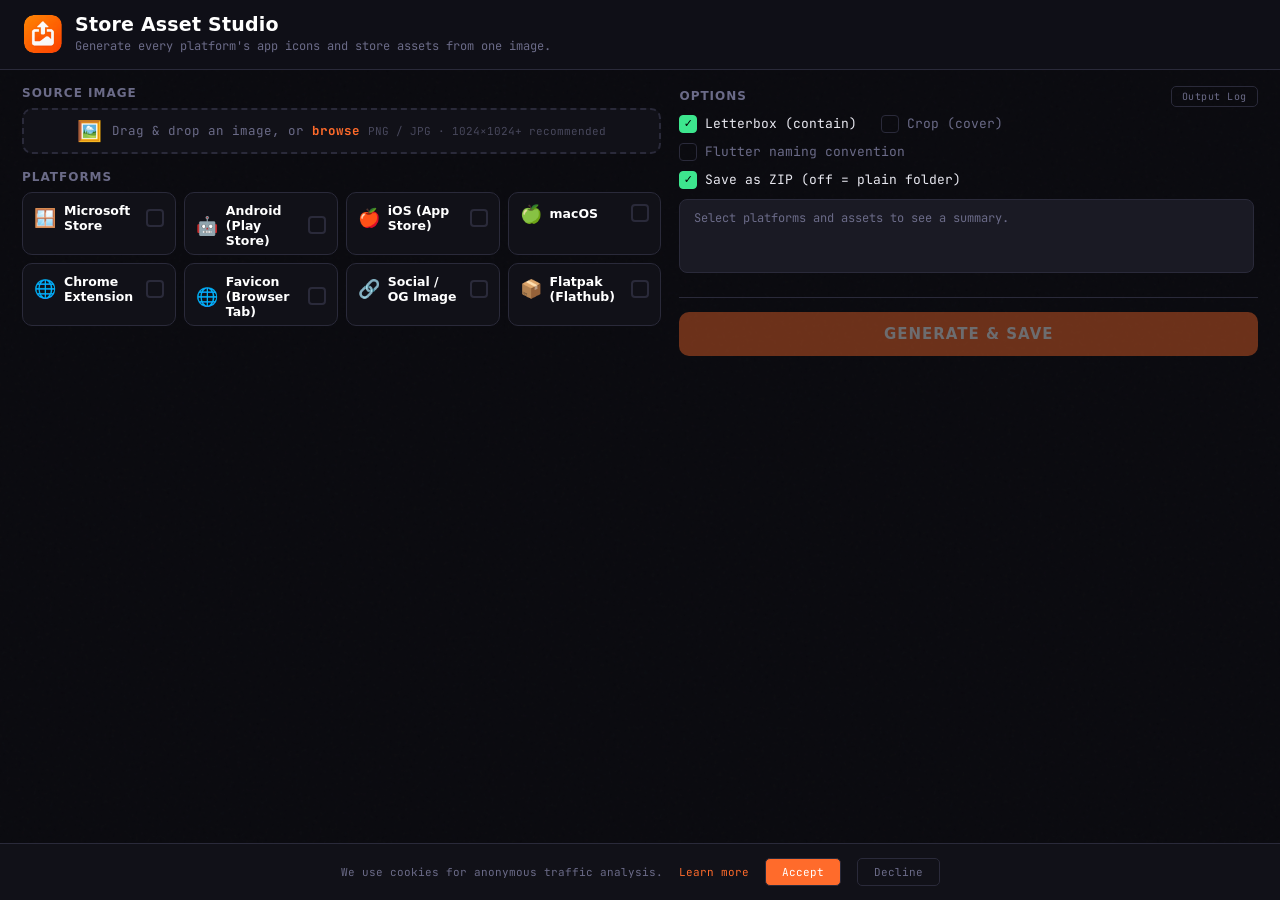
==== website/index.html @ 99dcda88 "Reposition Android move-hint; add wheel zoom Move the draggable "move" affordance out of each canvas" ====
<!DOCTYPE html><html lang="en"><head><meta charset="UTF-8"><meta name="viewport" content="width=device-width,initial-scale=1"><title>Store Asset Studio - App Icons & Store Assets from One Image</title><meta name="description" content="Free browser tool to generate every platform's app icons and store assets from a single image: Microsoft Store, Windows .ico, macOS, Android, iOS, Chrome Extension, Favicon, Social/OG and Flatpak. No install, no signup."><meta name="keywords" content="app icon generator, store assets, windows store assets, windows ico, macos icons, android icons, ios app icons, chrome extension icons, favicon generator, flutter icons"><meta name="author" content="EERIE"><link rel="icon" type="image/png" href="favicon.png"><link rel="apple-touch-icon" href="favicon.png"><meta property="og:type" content="website"><meta property="og:title" content="Store Asset Studio - App Icons & Store Assets from One Image"><meta property="og:description" content="Upload one image, download every app icon and store asset. Free, runs entirely in your browser."><meta property="og:site_name" content="Store Asset Studio"><meta name="twitter:card" content="summary_large_image"><meta name="twitter:title" content="Store Asset Studio - App Icons & Store Assets from One Image"><meta name="twitter:description" content="Upload one image, download every app icon and store asset. Free, runs entirely in your browser."><script>function gtag(){dataLayer.push(arguments)}function initGtag(){gtag("consent","update",{analytics_storage:"granted"});var a=document.createElement("script");a.async=!0,a.src="https://www.googletagmanager.com/gtag/js?id=G-FZ24TLKL16",document.head.appendChild(a),gtag("js",new Date),gtag("config","G-FZ24TLKL16")}window.dataLayer=window.dataLayer||[],gtag("consent","default",{analytics_storage:"denied"})</script><script src="https://cdnjs.cloudflare.com/ajax/libs/jszip/3.10.1/jszip.min.js"></script><link href="https://fonts.googleapis.com/css2?family=JetBrains+Mono:wght@400;600;700&family=Syne:wght@400;600;700;800&display=swap" rel="stylesheet"><style>:root{--bg:#0a0a0f;--surface:#111118;--surface2:#1a1a24;--border:#2a2a3a;--accent:#ff6b2b;--accent2:#ff9a5c;--text:#e8e8f0;--muted:#6b6b88;--success:#3de68e;--mono:'JetBrains Mono',monospace;--sans:system-ui,-apple-system,'Segoe UI',Roboto,Arial,sans-serif}*{box-sizing:border-box;margin:0;padding:0}body{background:var(--bg);color:var(--text);font-family:var(--sans);height:100vh;display:flex;flex-direction:column;overflow:hidden}body::before{content:'';position:fixed;inset:0;background-image:url("data:image/svg+xml,%3Csvg viewBox='0 0 256 256' xmlns='http://www.w3.org/2000/svg'%3E%3Cfilter id='noise'%3E%3CfeTurbulence type='fractalNoise' baseFrequency='0.9' numOctaves='4' stitchTiles='stitch'/%3E%3C/filter%3E%3Crect width='100%25' height='100%25' filter='url(%23noise)' opacity='0.04'/%3E%3C/svg%3E");pointer-events:none;z-index:0;opacity:.5}header{flex:0 0 auto;position:relative;z-index:10;padding:14px 24px;border-bottom:1px solid var(--border);background:rgba(17,17,24,.92);backdrop-filter:blur(8px)}.header-inner{display:flex;align-items:center;gap:13px}.app-logo{width:38px;height:38px;border-radius:9px;flex-shrink:0}h1{font-size:19px;font-weight:800;line-height:1.15;color:#fff;letter-spacing:.2px}.subtitle{color:var(--muted);font-size:12px;font-family:var(--mono);line-height:1.4;margin-top:2px}main{flex:1 1 auto;min-height:0;width:100%;padding:16px 22px;position:relative;z-index:1;display:grid;grid-template-columns:1.05fr 0.95fr;grid-template-rows:1fr;align-items:stretch;gap:18px;overflow:hidden}.pane{display:flex;flex-direction:column;gap:16px;min-height:0;overflow:hidden}.block{display:flex;flex-direction:column;min-height:0}.block-grow{flex:1 1 0;min-height:0}.pane-right>.options-block{flex:0 1 auto;min-height:0}.options-body{flex:0 1 auto;min-height:0;overflow-y:auto;padding-right:4px;padding-bottom:12px;border-bottom:1px solid var(--border)}.pane-right>.options-block>#generateBtn{margin-top:14px}#generateBtn{flex:0 0 auto}.block-title-row{display:flex;align-items:center;justify-content:space-between;gap:12px}.log-btn{font-family:var(--mono);font-size:10px;letter-spacing:.5px;text-transform:none;color:var(--muted);background:0 0;border:1px solid var(--border);padding:3px 10px;border-radius:5px;cursor:pointer;transition:all .15s}.log-btn:hover{color:var(--text);border-color:var(--muted)}.block-title{font-family:var(--sans);font-size:12px;font-weight:700;text-transform:uppercase;letter-spacing:1px;color:var(--muted);margin-bottom:8px}.app-footer{flex:0 0 auto;display:flex;align-items:center;justify-content:center;flex-wrap:wrap;gap:8px 12px;white-space:nowrap;padding:9px 16px;border-top:1px solid var(--border);background:var(--surface);font-family:var(--sans);font-size:13px;font-weight:500;letter-spacing:.2px;color:var(--muted);position:relative;z-index:1}.step{margin-bottom:16px}.step-label{display:flex;align-items:center;gap:9px;margin-bottom:10px}.step-num{width:22px;height:22px;background:var(--accent);color:#fff;font-weight:700;font-size:11px;border-radius:4px;display:flex;align-items:center;justify-content:center;font-family:var(--mono);flex-shrink:0}.step-title{font-size:13px;font-weight:700;color:#fff;letter-spacing:1px;text-transform:uppercase}#dropzone{border:2px dashed var(--border);border-radius:10px;padding:11px 16px;display:flex;align-items:center;justify-content:center;gap:10px;cursor:pointer;transition:all .2s;background:var(--surface);position:relative;overflow:hidden}#dropzone.drag-over,#dropzone:hover{border-color:var(--accent);background:rgba(255,107,43,.04)}#dropzone.has-image{border-style:solid;border-color:var(--accent);padding:8px 12px;align-self:flex-start}.dropzone-icon{font-size:20px;line-height:1;flex-shrink:0}.dropzone-text{color:var(--muted);font-size:12.5px;font-family:var(--mono);line-height:1.3;display:flex;align-items:baseline;gap:8px;flex-wrap:wrap;justify-content:center}.dropzone-text strong{color:var(--accent);cursor:pointer}.dz-hint{color:var(--muted);opacity:.6;font-size:11px}#fileInput{display:none}#imagePreview{display:none;gap:14px;align-items:center}#imagePreview img{width:52px;height:52px;object-fit:contain;border-radius:8px;background:repeating-conic-gradient(#1a1a24 0 25%,#111118 0 50%) 0 0/12px 12px;flex-shrink:0}.preview-info{text-align:left}.preview-name{color:#fff;font-weight:700;font-size:15px;margin-bottom:4px}.preview-dims{color:var(--muted);font-family:var(--mono);font-size:12px;margin-bottom:10px}.btn-change{font-family:var(--mono);font-size:11px;color:var(--accent);background:0 0;border:1px solid var(--accent);padding:4px 10px;border-radius:4px;cursor:pointer;transition:all .2s}.btn-change:hover{background:rgba(255,107,43,.1)}.platforms-grid{display:grid;grid-template-columns:repeat(auto-fill,minmax(150px,1fr));gap:8px;flex:0 0 auto}.platform-count{display:none}.platform-card{background:var(--surface);border:1.5px solid var(--border);border-radius:10px;overflow:hidden;cursor:pointer;transition:all .2s;user-select:none}.platform-card:hover{border-color:var(--muted);transform:translateY(-1px)}.platform-card.selected{border-color:var(--accent);background:rgba(255,107,43,.04)}.platform-header{padding:10px 11px 6px;display:flex;align-items:center;gap:8px}.platform-icon{font-size:18px;flex-shrink:0}.platform-name{font-weight:700;font-size:12.5px;color:#fff;flex:1;line-height:1.2}.platform-check{width:18px;height:18px;border:2px solid var(--border);border-radius:4px;flex-shrink:0;display:flex;align-items:center;justify-content:center;transition:all .2s;font-size:11px}.platform-card.selected .platform-check{background:var(--accent);border-color:var(--accent);color:#fff}.platform-count{display:none}.asset-panel{display:none;margin-top:12px;background:var(--surface);border:1px solid var(--border);border-radius:10px;overflow:hidden}.asset-panel.visible{display:flex;flex-direction:column;flex:1 1 0;min-height:0;overflow-y:auto}.asset-panel-header{display:flex;align-items:center;justify-content:space-between;padding:9px 14px;border-bottom:1px solid var(--border);background:var(--surface2)}.asset-panel-title{font-size:13px;font-weight:700;color:#fff;display:flex;align-items:center;gap:8px}.asset-panel-actions{display:flex;gap:8px}.btn-sm{font-family:var(--mono);font-size:10px;color:var(--muted);background:0 0;border:1px solid var(--border);padding:3px 8px;border-radius:4px;cursor:pointer;transition:all .15s}.btn-sm:hover{color:var(--text);border-color:var(--muted)}.asset-section{border-bottom:1px solid var(--border)}.asset-section:last-child{border-bottom:none}.asset-section-title{padding:7px 14px;font-family:var(--mono);font-size:10px;color:var(--accent);letter-spacing:2px;text-transform:uppercase;background:rgba(255,107,43,.04)}.asset-list{padding:8px 14px;display:grid;grid-template-columns:repeat(auto-fill,minmax(205px,1fr));gap:3px}.asset-item{display:flex;align-items:center;gap:8px;padding:6px 8px;border-radius:6px;cursor:pointer;transition:background .15s}.asset-item:hover{background:rgba(255,255,255,.03)}.asset-cb{width:14px;height:14px;border:1.5px solid var(--border);border-radius:3px;flex-shrink:0;display:flex;align-items:center;justify-content:center;transition:all .15s;font-size:9px}.asset-item.checked .asset-cb{background:var(--accent);border-color:var(--accent);color:#fff}.asset-name{font-family:var(--mono);font-size:11px;color:var(--text);flex:1}.asset-size{font-family:var(--mono);font-size:10px;color:var(--muted)}.options-row{display:flex;gap:14px 24px;flex-wrap:wrap;align-items:center}.toggle-option{display:flex;align-items:center;gap:8px;cursor:pointer}.toggle-box{width:18px;height:18px;border:1.5px solid var(--border);border-radius:4px;display:flex;align-items:center;justify-content:center;font-size:11px;transition:all .15s}.toggle-option.on .toggle-box{background:var(--success);border-color:var(--success);color:#000}.toggle-label{font-size:13px;font-family:var(--mono);color:var(--muted)}.toggle-option.on .toggle-label{color:var(--text)}.option-help{margin-top:3px;font-family:var(--mono);font-size:11px;line-height:1.35;color:var(--muted)}#androidPreview{display:none;margin:4px 0 10px;padding:12px;background:var(--surface);border:1px solid var(--border);border-radius:10px}#androidPreview.visible{display:block}.ap-title{font-family:var(--mono);font-size:10px;letter-spacing:2px;text-transform:uppercase;color:var(--accent);margin-bottom:6px}.ap-stage{display:flex;align-items:flex-start;justify-content:center;gap:20px;padding:10px 8px;border-radius:8px;background:linear-gradient(135deg,#2b3a67 0,#44307a 50%,#7a2f5f 100%)}.ap-shape{display:flex;flex-direction:column;align-items:center;gap:8px}.ap-shape canvas{width:80px;height:80px;display:block;filter:drop-shadow(0 4px 10px rgba(0,0,0,.45))}.ap-move-hint{align-self:flex-start;margin-top:30px;flex-shrink:0;display:flex;align-items:center;color:rgba(255,255,255,.75)}.ap-shape-label{font-family:var(--mono);font-size:10px;color:rgba(255,255,255,.85);letter-spacing:.5px}.ap-empty{text-align:center;font-family:var(--mono);font-size:11px;color:var(--muted);padding:26px 8px}.ap-slider-row{display:flex;align-items:center;gap:12px;margin-top:10px}.ap-slider-label{font-family:var(--mono);font-size:11px;color:var(--muted);flex-shrink:0;width:48px}.ap-slider-val{font-family:var(--mono);font-size:12px;font-weight:700;color:var(--accent);flex-shrink:0;width:38px;text-align:right}.ap-slider-row input[type=range]{flex:1 1 auto;-webkit-appearance:none;appearance:none;height:4px;border-radius:2px;background:var(--border);outline:0;cursor:pointer}.ap-slider-row input[type=range]::-webkit-slider-thumb{-webkit-appearance:none;appearance:none;width:16px;height:16px;border-radius:50%;background:var(--accent);border:2px solid var(--surface);cursor:pointer}.ap-slider-row input[type=range]::-moz-range-thumb{width:16px;height:16px;border-radius:50%;background:var(--accent);border:2px solid var(--surface);cursor:pointer}.ap-shape canvas{cursor:grab;touch-action:none}.ap-shape canvas.ap-grabbing{cursor:grabbing}.ap-extra-row{display:flex;align-items:center;gap:18px;margin-top:12px}.ap-hint{margin-top:8px;font-family:var(--mono);font-size:10px;line-height:1.4;color:var(--muted)}#generateBtn{width:100%;padding:13px;background:var(--accent);color:#fff;font-family:var(--sans);font-weight:800;font-size:15px;letter-spacing:1px;text-transform:uppercase;border:none;border-radius:10px;cursor:pointer;transition:all .2s;position:relative;overflow:hidden;margin-top:4px}#generateBtn:hover:not(:disabled){background:var(--accent2);transform:translateY(-1px);box-shadow:0 8px 32px rgba(255,107,43,.3)}#generateBtn:disabled{opacity:.4;cursor:not-allowed;transform:none}#generateBtn .btn-spinner{display:none;width:18px;height:18px;border:2px solid rgba(255,255,255,.3);border-top-color:#fff;border-radius:50%;animation:spin .7s linear infinite;position:absolute;right:20px;top:50%;transform:translateY(-50%)}#generateBtn.loading .btn-spinner{display:block}@keyframes spin{to{transform:translateY(-50%) rotate(360deg)}}#logOutput{padding:14px 16px;font-family:var(--mono);font-size:11px;line-height:1.8;color:var(--muted);max-height:60vh;overflow-y:auto;background:var(--surface);border:1px solid var(--border);border-radius:8px}#logOutput .log-ok{color:var(--success)}#logOutput .log-skip{color:var(--muted)}#logOutput .log-err{color:#f55}#logOutput .log-info{color:var(--accent2)}.divider{height:1px;background:var(--border);margin:14px 0}.summary-bar{flex:0 0 auto;height:74px;background:var(--surface2);border:1px solid var(--border);border-radius:8px;padding:9px 14px;font-family:var(--mono);font-size:12px;line-height:1.5;color:var(--muted);margin-bottom:12px;display:-webkit-box;-webkit-box-orient:vertical;-webkit-line-clamp:3;overflow:hidden}.summary-bar .count{color:var(--accent);font-weight:700}::-webkit-scrollbar{width:6px;height:6px}::-webkit-scrollbar-track{background:0 0}::-webkit-scrollbar-thumb{background:var(--border);border-radius:3px}.cookie-banner{position:fixed;bottom:0;left:0;right:0;z-index:9999;background:var(--surface);border-top:1px solid var(--border);padding:14px 24px;display:none;flex-wrap:wrap;align-items:center;justify-content:center;gap:16px;font-family:var(--mono);font-size:11px;color:var(--muted)}.cookie-banner button{font-family:var(--mono);font-size:11px;padding:6px 16px;border-radius:5px;cursor:pointer;border:1px solid var(--border)}.cookie-accept{background:var(--accent);color:#fff;border-color:var(--accent)}.cookie-accept:hover{background:var(--accent2)}.cookie-reject{background:0 0;color:var(--muted)}.cookie-reject:hover{border-color:var(--muted);color:var(--text)}.privacy-overlay{display:none;position:fixed;inset:0;z-index:400;background:rgba(0,0,0,.7);backdrop-filter:blur(4px);justify-content:center;align-items:flex-start;padding:40px 20px;overflow-y:auto}.privacy-overlay.open{display:flex}.privacy-modal{background:var(--bg);border:1px solid var(--border);border-radius:10px;max-width:700px;width:100%;max-height:calc(100vh - 80px);overflow-y:auto;padding:28px}.privacy-modal h2{font-size:18px;font-weight:800;color:#fff;margin-bottom:16px}.privacy-modal h3{font-size:13px;font-weight:700;color:var(--accent);margin:20px 0 8px}.privacy-modal li,.privacy-modal p{font-family:var(--mono);font-size:11px;color:var(--muted);line-height:1.8}.privacy-modal ul{padding-left:20px;margin:8px 0}.privacy-modal .close-priv{float:right;background:0 0;border:1px solid var(--border);color:var(--muted);width:28px;height:28px;border-radius:4px;cursor:pointer;font-size:16px;display:flex;align-items:center;justify-content:center}.privacy-modal .close-priv:hover{border-color:var(--danger,#f55);color:var(--danger,#f55)}</style></head><body><header><div class="header-inner"><img class="app-logo" src="favicon.png" alt=""><div><h1>Store Asset Studio</h1><p class="subtitle">Generate every platform's app icons and store assets from one image.</p></div></div></header><main><section class="pane pane-left"><div class="block"><div class="block-title">Source Image</div><div id="dropzone"><span class="dropzone-icon">🖼️</span><p class="dropzone-text"><span>Drag &amp; drop an image, or <strong onclick='document.getElementById("fileInput").click()'>browse</strong></span> <span class="dz-hint">PNG / JPG · 1024×1024+ recommended</span></p><input type="file" id="fileInput" accept=".png,.jpg,.jpeg"><div id="imagePreview"><img id="previewImg" src="" alt="preview"><div class="preview-info"><div class="preview-name" id="previewName">-</div><div class="preview-dims" id="previewDims">-</div><button class="btn-change" onclick='document.getElementById("fileInput").click()'>Change image</button></div></div></div></div><div class="block block-grow"><div class="block-title">Platforms</div><div class="platforms-grid" id="platformsGrid"></div><div class="asset-panel" id="assetPanel"></div></div></section><section class="pane pane-right"><div class="block options-block"><div class="block-title block-title-row"><span>Options</span> <button class="log-btn" onclick="openLog()">Output Log</button></div><div class="options-body"><div class="options-row" style="margin-bottom:10px"><div class="toggle-option on" id="toggleContain" onclick='toggleOption("toggleContain","contain")'><div class="toggle-box">✓</div><div class="toggle-label">Letterbox (contain)</div></div><div class="toggle-option" id="toggleCover" onclick='toggleOption("toggleCover","cover")'><div class="toggle-box"></div><div class="toggle-label">Crop (cover)</div></div></div><div class="options-row" style="margin-bottom:10px"><div class="toggle-option" id="toggleFlutter" onclick="toggleFlutter()"><div class="toggle-box"></div><div class="toggle-label">Flutter naming convention</div></div></div><div id="androidPreview"><div class="ap-title">Android icon preview</div><div class="ap-stage" id="apStage"><span class="ap-move-hint" title="Drag an icon to move it"><svg viewBox="0 0 24 24" width="18" height="18" fill="none" stroke="currentColor" stroke-width="2" stroke-linecap="round" stroke-linejoin="round"><polyline points="5 9 2 12 5 15"/><polyline points="9 5 12 2 15 5"/><polyline points="15 19 12 22 9 19"/><polyline points="19 9 22 12 19 15"/><line x1="2" y1="12" x2="22" y2="12"/><line x1="12" y1="2" x2="12" y2="22"/></svg></span><div class="ap-shape"><canvas id="apCanvasCircle" width="256" height="256" title="Drag to move the icon"></canvas><span class="ap-shape-label">Circle (Pixel)</span></div><div class="ap-shape"><canvas id="apCanvasSquircle" width="256" height="256" title="Drag to move the icon"></canvas><span class="ap-shape-label">Rounded (Samsung)</span></div></div><div class="ap-empty" id="apEmpty">Load an image to preview the Android icon.</div><div class="ap-controls" id="apControls"><div class="ap-slider-row"><span class="ap-slider-label">Padding</span> <input type="range" id="apSlider" min="0" max="50" value="0" oninput="onAndroidPaddingSlide(this.value)"> <span class="ap-slider-val" id="apSliderVal">0%</span></div><div class="ap-slider-row"><span class="ap-slider-label">Scale</span> <input type="range" id="apScaleSlider" min="50" max="150" value="100" oninput="onAndroidScaleSlide(this.value)"> <span class="ap-slider-val" id="apScaleVal">100%</span></div><div class="ap-extra-row"><div class="toggle-option" id="toggleGrid" onclick="toggleAndroidGrid()"><div class="toggle-box"></div><div class="toggle-label">Grid</div></div><button class="btn-sm" onclick="resetAndroidPreview()">Reset</button></div><div class="ap-hint">Drag the icon to nudge it. Padding adds safe margin; Scale resizes the logo.</div></div></div><div class="options-row" style="margin-bottom:10px"><div class="toggle-option on" id="toggleZip" onclick="toggleZip()"><div class="toggle-box">✓</div><div class="toggle-label">Save as ZIP (off = plain folder)</div></div></div><div class="summary-bar" id="summaryBar">Select platforms and assets to see a summary.</div></div><button id="generateBtn" onclick="generate()" disabled="disabled">Generate &amp; Save<div class="btn-spinner"></div></button></div></section></main><footer class="app-footer"><span>Made by <a href="#" onclick='openExternal(event,"https://eeriegoesd.com")' style="color:var(--accent);text-decoration:none;font-weight:700">EERIE</a></span> <span style="color:var(--border)">|</span> <a href="#" onclick='openExternal(event,"https://buymeacoffee.com/eeriegoesd")' style="color:#ffd60a;text-decoration:none;font-weight:700">Support This Project</a> <span style="color:var(--border)">|</span> <a href="#" onclick='openExternal(event,"https://github.com/EerieGoesD/visual-assets-generator/discussions")' style="color:var(--muted);text-decoration:none;font-weight:600">Feedback</a> <span style="color:var(--border)">|</span> <a href="#" onclick='openExternal(event,"https://github.com/EerieGoesD/visual-assets-generator/issues/new?template=bug-report.md")' style="color:var(--muted);text-decoration:none;font-weight:600">Report Issue</a> <span style="color:var(--border)">|</span> <a href="#" onclick='openExternal(event,"https://github.com/EerieGoesD/visual-assets-generator/issues/new?template=feature-request.md")' style="color:var(--muted);text-decoration:none;font-weight:600">Suggest Feature</a> <span style="color:var(--border)">|</span> <a href="#" onclick="event.preventDefault(),openFaq()" style="color:var(--muted);text-decoration:none;font-weight:600">FAQ</a> <span style="color:var(--border)">|</span> <a href="#" onclick='event.preventDefault(),openPrivacy("privacy")' style="color:var(--muted);text-decoration:none;font-weight:600">Privacy</a> <span style="color:var(--border)">|</span> <a href="#" onclick='event.preventDefault(),openPrivacy("cookies")' style="color:var(--muted);text-decoration:none;font-weight:600">Cookies</a></footer><script>const PLATFORMS=[{id:"windows",name:"Microsoft Store",icon:"🪟",sections:[{title:"Badge Logo",assets:[{file:"Assets/BadgeLogo.png",w:24,h:24,badge:!0},{file:"Assets/BadgeLogo.scale-200.png",w:48,h:48,badge:!0},{file:"Assets/BadgeLogo.scale-400.png",w:96,h:96,badge:!0}]},{title:"Large Tile",assets:[{file:"Assets/LargeTile.png",w:310,h:310},{file:"Assets/LargeTile.scale-200.png",w:620,h:620},{file:"Assets/LargeTile.scale-400.png",w:1240,h:1240}]},{title:"Small Tile",assets:[{file:"Assets/SmallTile.png",w:71,h:71},{file:"Assets/SmallTile.scale-200.png",w:142,h:142},{file:"Assets/SmallTile.scale-400.png",w:284,h:284}]},{title:"Splash Screen",assets:[{file:"Assets/SplashScreen.png",w:620,h:300},{file:"Assets/SplashScreen.scale-200.png",w:1240,h:600},{file:"Assets/SplashScreen.scale-400.png",w:2480,h:1200}]},{title:"Square 150×150 Logo",assets:[{file:"Assets/Square150x150Logo.png",w:150,h:150},{file:"Assets/Square150x150Logo.scale-200.png",w:300,h:300},{file:"Assets/Square150x150Logo.scale-400.png",w:600,h:600}]},{title:"Square 44×44 Logo",assets:[{file:"Assets/Square44x44Logo.targetsize-16.png",w:16,h:16},{file:"Assets/Square44x44Logo.altform-lightunplated_targetsize-16.png",w:16,h:16},{file:"Assets/Square44x44Logo.altform-unplated_targetsize-16.png",w:16,h:16},{file:"Assets/Square44x44Logo.png",w:44,h:44},{file:"Assets/Square44x44Logo.targetsize-48.png",w:48,h:48},{file:"Assets/Square44x44Logo.altform-lightunplated_targetsize-48.png",w:48,h:48},{file:"Assets/Square44x44Logo.altform-unplated_targetsize-48.png",w:48,h:48},{file:"Assets/Square44x44Logo.scale-200.png",w:88,h:88},{file:"Assets/Square44x44Logo.scale-400.png",w:176,h:176},{file:"Assets/Square44x44Logo.targetsize-256.png",w:256,h:256},{file:"Assets/Square44x44Logo.altform-lightunplated_targetsize-256.png",w:256,h:256},{file:"Assets/Square44x44Logo.altform-unplated_targetsize-256.png",w:256,h:256}]},{title:"Store Logo",assets:[{file:"Assets/StoreLogo.png",w:50,h:50},{file:"Assets/StoreLogo.scale-200.png",w:100,h:100},{file:"Assets/StoreLogo.scale-400.png",w:200,h:200}]},{title:"Wide 310×150 Logo",assets:[{file:"Assets/Wide310x150Logo.png",w:310,h:150},{file:"Assets/Wide310x150Logo.scale-200.png",w:620,h:300},{file:"Assets/Wide310x150Logo.scale-400.png",w:1240,h:600}]},{title:"Screenshots (Store Listing)",assets:[{file:"Screenshots/App Tile Small.png",w:71,h:71},{file:"Screenshots/App Tile Square.png",w:150,h:150},{file:"Screenshots/App Tile 1x1.png",w:300,h:300},{file:"Screenshots/Poster 9x16.png",w:720,h:1080},{file:"Screenshots/Box 1x1.png",w:1080,h:1080},{file:"Screenshots/Poster 9x16 @2x.png",w:1440,h:2160},{file:"Screenshots/Highlight 16x9.png",w:1920,h:1080},{file:"Screenshots/Box 1x1 @2x.png",w:2160,h:2160}]},{title:"Desktop App Icon (.ico)",assets:[{file:"Windows/app_icon.ico",w:256,h:256,ico:!0}]}]},{id:"android",name:"Android (Play Store)",icon:"🤖",sections:[{title:"App Icon",assets:[{file:"Android/mipmap-mdpi/ic_launcher.png",w:48,h:48},{file:"Android/mipmap-hdpi/ic_launcher.png",w:72,h:72},{file:"Android/mipmap-xhdpi/ic_launcher.png",w:96,h:96},{file:"Android/mipmap-xxhdpi/ic_launcher.png",w:144,h:144},{file:"Android/app-icon-192.png",w:192,h:192},{file:"Android/mipmap-xxxhdpi/ic_launcher.png",w:192,h:192},{file:"Android/app-icon-512.png",w:512,h:512}]},{title:"Play Store Graphics",assets:[{file:"Android/play-store-feature-graphic-1024x500.png",w:1024,h:500}]}]},{id:"ios",name:"iOS (App Store)",icon:"🍎",sections:[{title:"App Store & iPhone",assets:[{file:"iOS/iPhone-29.png",w:29,h:29},{file:"iOS/iPhone-40.png",w:40,h:40},{file:"iOS/iPhone-58.png",w:58,h:58},{file:"iOS/iPhone-60.png",w:60,h:60},{file:"iOS/iPhone-80.png",w:80,h:80},{file:"iOS/iPhone-87.png",w:87,h:87},{file:"iOS/iPhone-120.png",w:120,h:120},{file:"iOS/iPhone-180.png",w:180,h:180},{file:"iOS/AppStore-1024.png",w:1024,h:1024}]},{title:"iPad",assets:[{file:"iOS/iPad-20.png",w:20,h:20},{file:"iOS/iPad-29.png",w:29,h:29},{file:"iOS/iPad-40.png",w:40,h:40},{file:"iOS/iPad-76.png",w:76,h:76},{file:"iOS/iPad-80.png",w:80,h:80},{file:"iOS/iPad-152.png",w:152,h:152},{file:"iOS/iPad-167.png",w:167,h:167}]}]},{id:"macos",name:"macOS",icon:"🍏",sections:[{title:"App Icon",assets:[{file:"macOS/icon-16.png",w:16,h:16},{file:"macOS/icon-32.png",w:32,h:32},{file:"macOS/icon-64.png",w:64,h:64},{file:"macOS/icon-128.png",w:128,h:128},{file:"macOS/icon-256.png",w:256,h:256},{file:"macOS/icon-512.png",w:512,h:512},{file:"macOS/icon-1024.png",w:1024,h:1024}]}]},{id:"chrome",name:"Chrome Extension",icon:"🌐",sections:[{title:"Extension Icons",assets:[{file:"Chrome/icon-16.png",w:16,h:16},{file:"Chrome/icon-32.png",w:32,h:32},{file:"Chrome/icon-48.png",w:48,h:48},{file:"Chrome/icon-128.png",w:128,h:128}]},{title:"Chrome Web Store Graphics",assets:[{file:"Chrome/store-icon-128.png",w:128,h:128},{file:"Chrome/small-promo-tile-440x280.png",w:440,h:280},{file:"Chrome/marquee-promo-tile-1400x560.png",w:1400,h:560}]}]},{id:"favicon",name:"Favicon (Browser Tab)",icon:"🌐",sections:[{title:"Favicon Sizes",assets:[{file:"Favicon/favicon-16x16.png",w:16,h:16},{file:"Favicon/favicon-32x32.png",w:32,h:32},{file:"Favicon/favicon-48x48.png",w:48,h:48},{file:"Favicon/favicon-64x64.png",w:64,h:64},{file:"Favicon/favicon-128x128.png",w:128,h:128},{file:"Favicon/apple-touch-icon.png",w:180,h:180}]}]},{id:"social",name:"Social / OG Image",icon:"🔗",sections:[{title:"Open Graph & Social Cards",assets:[{file:"Social/og-image-1200x630.png",w:1200,h:630},{file:"Social/twitter-card-1200x628.png",w:1200,h:628},{file:"Social/linkedin-share-1200x627.png",w:1200,h:627},{file:"Social/facebook-cover-820x312.png",w:820,h:312},{file:"Social/youtube-thumbnail-1280x720.png",w:1280,h:720}]}]},{id:"flatpak",name:"Flatpak (Flathub)",icon:"📦",sections:[{title:"App Icons",assets:[{file:"Flatpak/icon-64.png",w:64,h:64},{file:"Flatpak/icon-128.png",w:128,h:128},{file:"Flatpak/icon-256.png",w:256,h:256},{file:"Flatpak/icon-512.png",w:512,h:512}]}]}];let sourceImage=null,sourceFileName="",fitMode="contain",flutterNaming=!1,zipEnabled=!0,androidPaddingPct=0,androidScalePct=100,androidOffsetX=0,androidOffsetY=0,androidGridEnabled=!1;const ANDROID_ADAPTIVE_VIEWPORT_RATIO=72/108,ANDROID_ADAPTIVE_BACKGROUND_COLOR="#FFFFFF",ANDROID_ADAPTIVE_FOREGROUNDS=[{file:"Android/mipmap-mdpi/ic_launcher_foreground.png",w:108,h:108},{file:"Android/mipmap-hdpi/ic_launcher_foreground.png",w:162,h:162},{file:"Android/mipmap-xhdpi/ic_launcher_foreground.png",w:216,h:216},{file:"Android/mipmap-xxhdpi/ic_launcher_foreground.png",w:324,h:324},{file:"Android/mipmap-xxxhdpi/ic_launcher_foreground.png",w:432,h:432}],FLUTTER_NAMES={"iOS/AppStore-1024.png":"iOS/Icon-App-1024x1024@1x.png","iOS/iPhone-180.png":"iOS/Icon-App-60x60@3x.png","iOS/iPhone-120.png":"iOS/Icon-App-60x60@2x.png","iOS/iPhone-87.png":"iOS/Icon-App-29x29@3x.png","iOS/iPhone-80.png":"iOS/Icon-App-40x40@2x.png","iOS/iPhone-60.png":"iOS/Icon-App-20x20@3x.png","iOS/iPhone-58.png":"iOS/Icon-App-29x29@2x.png","iOS/iPhone-40.png":"iOS/Icon-App-20x20@2x.png","iOS/iPhone-29.png":"iOS/Icon-App-29x29@1x.png","iOS/iPad-20.png":"iOS/Icon-App-20x20@1x.png","iOS/iPad-29.png":"iOS/Icon-App-29x29@1x.png","iOS/iPad-40.png":"iOS/Icon-App-20x20@2x.png","iOS/iPad-76.png":"iOS/Icon-App-76x76@1x.png","iOS/iPad-80.png":"iOS/Icon-App-40x40@2x.png","iOS/iPad-152.png":"iOS/Icon-App-76x76@2x.png","iOS/iPad-167.png":"iOS/Icon-App-83.5x83.5@2x.png","macOS/icon-16.png":"macOS/app_icon_16.png","macOS/icon-32.png":"macOS/app_icon_32.png","macOS/icon-64.png":"macOS/app_icon_64.png","macOS/icon-128.png":"macOS/app_icon_128.png","macOS/icon-256.png":"macOS/app_icon_256.png","macOS/icon-512.png":"macOS/app_icon_512.png","macOS/icon-1024.png":"macOS/app_icon_1024.png","Android/mipmap-mdpi/ic_launcher.png":"Android/mipmap-mdpi/ic_launcher.png","Android/mipmap-hdpi/ic_launcher.png":"Android/mipmap-hdpi/ic_launcher.png","Android/mipmap-xhdpi/ic_launcher.png":"Android/mipmap-xhdpi/ic_launcher.png","Android/mipmap-xxhdpi/ic_launcher.png":"Android/mipmap-xxhdpi/ic_launcher.png","Android/mipmap-xxxhdpi/ic_launcher.png":"Android/mipmap-xxxhdpi/ic_launcher.png","Windows/app_icon.ico":"Windows/app_icon.ico"},selectedAssets=new Set;function init(){buildPlatformCards();const e=document.getElementById("dropzone");e.addEventListener("dragover",t=>{t.preventDefault(),e.classList.add("drag-over")}),e.addEventListener("dragleave",()=>e.classList.remove("drag-over")),e.addEventListener("drop",t=>{t.preventDefault(),e.classList.remove("drag-over");const n=t.dataTransfer.files[0];n&&loadFile(n)}),e.addEventListener("click",e=>{e.target.closest("#imagePreview")||document.getElementById("fileInput").click()}),document.getElementById("fileInput").addEventListener("change",e=>{e.target.files[0]&&loadFile(e.target.files[0])}),initAndroidPreviewDrag()}function buildPlatformCards(){const e=document.getElementById("platformsGrid");PLATFORMS.forEach(t=>{const n=t.sections.reduce((e,t)=>e+t.assets.length,0),a=document.createElement("div");a.className="platform-card",a.id="card-"+t.id,a.innerHTML=`\n      <div class="platform-header">\n        <span class="platform-icon">${t.icon}</span>\n        <span class="platform-name">${t.name}</span>\n        <div class="platform-check"></div>\n      </div>\n      <div class="platform-count">${n} assets available</div>\n    `,a.addEventListener("click",()=>togglePlatform(t.id)),e.appendChild(a)})}function togglePlatform(e){const t=document.getElementById("card-"+e);if(t.classList.contains("selected")){t.classList.remove("selected"),t.querySelector(".platform-check").textContent="";PLATFORMS.find(t=>t.id===e).sections.forEach(t=>t.assets.forEach(t=>{selectedAssets.delete(e+"/"+t.file)}))}else{t.classList.add("selected"),t.querySelector(".platform-check").textContent="✓";PLATFORMS.find(t=>t.id===e).sections.forEach(t=>t.assets.forEach(t=>{selectedAssets.add(e+"/"+t.file)}))}rebuildAssetPanel(),updateSummary(),updateGenerateBtn(),updateAndroidPreview()}function rebuildAssetPanel(){const e=document.getElementById("assetPanel"),t=PLATFORMS.filter(e=>document.getElementById("card-"+e.id)?.classList.contains("selected"));if(0===t.length)return e.classList.remove("visible"),void(e.innerHTML="");e.classList.add("visible"),e.innerHTML="";const n=document.createElement("div");n.className="asset-panel-header",n.innerHTML='\n    <div class="asset-panel-title">📋 <span>Select assets to generate</span></div>\n    <div class="asset-panel-actions">\n      <button class="btn-sm" onclick="selectAll()">All</button>\n      <button class="btn-sm" onclick="selectNone()">None</button>\n    </div>\n  ',e.appendChild(n),t.forEach(t=>{t.sections.forEach(n=>{const a=document.createElement("div");a.className="asset-section";const i=document.createElement("div");i.className="asset-section-title",i.textContent=`${t.icon} ${t.name} — ${n.title}`,a.appendChild(i);const o=document.createElement("div");o.className="asset-list",n.assets.forEach(e=>{const n=t.id+"/"+e.file,a=document.createElement("div");a.className="asset-item"+(selectedAssets.has(n)?" checked":""),a.dataset.key=n,a.innerHTML=`\n          <div class="asset-cb">${selectedAssets.has(n)?"✓":""}</div>\n          <span class="asset-name">${(flutterNaming&&FLUTTER_NAMES[e.file]?FLUTTER_NAMES[e.file]:e.file).split("/").pop()}</span>\n          <span class="asset-size">${e.w}×${e.h}</span>\n        `,a.addEventListener("click",()=>toggleAsset(n,a)),o.appendChild(a)}),a.appendChild(o),e.appendChild(a)})})}function toggleAsset(e,t){selectedAssets.has(e)?(selectedAssets.delete(e),t.classList.remove("checked"),t.querySelector(".asset-cb").textContent=""):(selectedAssets.add(e),t.classList.add("checked"),t.querySelector(".asset-cb").textContent="✓"),updateSummary(),updateGenerateBtn()}function selectAll(){document.querySelectorAll(".asset-item").forEach(e=>{const t=e.dataset.key;selectedAssets.add(t),e.classList.add("checked"),e.querySelector(".asset-cb").textContent="✓"}),updateSummary(),updateGenerateBtn()}function selectNone(){document.querySelectorAll(".asset-item").forEach(e=>{const t=e.dataset.key;selectedAssets.delete(t),e.classList.remove("checked"),e.querySelector(".asset-cb").textContent=""}),updateSummary(),updateGenerateBtn()}function setToggleChecked(e,t){const n=document.getElementById(e);n.classList.toggle("on",t),n.querySelector(".toggle-box").textContent=t?"✓":""}function toggleOption(e,t){fitMode=t,setToggleChecked("toggleContain","contain"===t),setToggleChecked("toggleCover","cover"===t)}function toggleFlutter(){flutterNaming=!flutterNaming,setToggleChecked("toggleFlutter",flutterNaming),rebuildAssetPanel()}function toggleZip(){zipEnabled=!zipEnabled,setToggleChecked("toggleZip",zipEnabled)}function isAndroidSelected(){return!!document.getElementById("card-android")?.classList.contains("selected")}function androidViewportFill(){return androidScalePct/100*(1-androidPaddingPct/100)}function onAndroidPaddingSlide(e){androidPaddingPct=Number(e),document.getElementById("apSliderVal").textContent=androidPaddingPct+"%",drawAndroidPreviews()}function setAndroidScale(e){androidScalePct=Math.max(50,Math.min(150,Math.round(e))),document.getElementById("apScaleSlider").value=androidScalePct,document.getElementById("apScaleVal").textContent=androidScalePct+"%",drawAndroidPreviews()}function onAndroidScaleSlide(e){setAndroidScale(Number(e))}function toggleAndroidGrid(){androidGridEnabled=!androidGridEnabled,setToggleChecked("toggleGrid",androidGridEnabled),drawAndroidPreviews()}function resetAndroidPreview(){androidPaddingPct=0,androidScalePct=100,androidOffsetX=0,androidOffsetY=0,updateAndroidPreview()}function updateAndroidPreview(){const e=document.getElementById("androidPreview"),t=isAndroidSelected();e.classList.toggle("visible",t),t&&(document.getElementById("apSlider").value=androidPaddingPct,document.getElementById("apSliderVal").textContent=androidPaddingPct+"%",document.getElementById("apScaleSlider").value=androidScalePct,document.getElementById("apScaleVal").textContent=androidScalePct+"%",setToggleChecked("toggleGrid",androidGridEnabled),drawAndroidPreviews())}function drawAndroidPreviews(){const e=document.getElementById("apStage"),t=document.getElementById("apEmpty"),n=document.getElementById("apControls");if(!sourceImage)return e.style.display="none",n.style.display="none",void(t.style.display="block");e.style.display="flex",n.style.display="block",t.style.display="none",drawAndroidPreviewShape(document.getElementById("apCanvasCircle"),"circle"),drawAndroidPreviewShape(document.getElementById("apCanvasSquircle"),"squircle")}function drawAndroidPreviewShape(e,t){const n=e.getContext("2d"),a=e.width,i=e.height;if(n.clearRect(0,0,a,i),n.save(),n.beginPath(),"circle"===t)n.arc(a/2,i/2,a/2,0,2*Math.PI);else{const e=.25*a;n.moveTo(e,0),n.arcTo(a,0,a,i,e),n.arcTo(a,i,0,i,e),n.arcTo(0,i,0,0,e),n.arcTo(0,0,a,0,e),n.closePath()}n.clip(),n.fillStyle="#FFFFFF",n.fillRect(0,0,a,i);const o=androidViewportFill()*a,s=Math.min(o/sourceImage.width,o/sourceImage.height),r=sourceImage.width*s,d=sourceImage.height*s,c=a/2+androidOffsetX*a,l=i/2+androidOffsetY*i;n.drawImage(sourceImage,c-r/2,l-d/2,r,d),androidGridEnabled&&drawAndroidPreviewGrid(n,a,i),n.restore()}function drawAndroidPreviewGrid(e,t,n){e.save();const a=(a,i)=>{e.strokeStyle=a,e.lineWidth=i;for(let a=1;a<4;a++){const i=Math.round(t*a/4)+.5,o=Math.round(n*a/4)+.5;e.beginPath(),e.moveTo(i,0),e.lineTo(i,n),e.stroke(),e.beginPath(),e.moveTo(0,o),e.lineTo(t,o),e.stroke()}};a("rgba(255,255,255,0.6)",3),a("rgba(0,0,0,0.7)",1),e.restore()}let apDragging=!1,apDragLastX=0,apDragLastY=0;function clampOffset(e){return Math.max(-.5,Math.min(.5,e))}function initAndroidPreviewDrag(){["apCanvasCircle","apCanvasSquircle"].forEach(e=>{const t=document.getElementById(e);t.addEventListener("pointerdown",e=>{if(sourceImage){apDragging=!0,apDragLastX=e.clientX,apDragLastY=e.clientY,t.classList.add("ap-grabbing");try{t.setPointerCapture(e.pointerId)}catch(e){}}}),t.addEventListener("pointermove",e=>{if(!apDragging)return;const n=t.getBoundingClientRect();androidOffsetX=clampOffset(androidOffsetX+(e.clientX-apDragLastX)/n.width),androidOffsetY=clampOffset(androidOffsetY+(e.clientY-apDragLastY)/n.height),apDragLastX=e.clientX,apDragLastY=e.clientY,drawAndroidPreviews()});const n=()=>{apDragging=!1,t.classList.remove("ap-grabbing")};t.addEventListener("pointerup",n),t.addEventListener("pointercancel",n)});document.getElementById("apStage").addEventListener("wheel",e=>{sourceImage&&(e.preventDefault(),setAndroidScale(androidScalePct+(e.deltaY<0?4:-4)))},{passive:!1})}function loadFile(e){const t=new FileReader;t.onload=t=>{const n=new Image;n.onload=()=>{sourceImage=n,sourceFileName=e.name,showPreview(n,e.name),updateGenerateBtn()},n.src=t.target.result},t.readAsDataURL(e)}function showPreview(e,t){const n=document.getElementById("dropzone");n.classList.add("has-image"),n.querySelector(".dropzone-icon").style.display="none",n.querySelectorAll(".dropzone-text").forEach(e=>e.style.display="none");document.getElementById("imagePreview").style.display="flex",document.getElementById("previewImg").src=e.src,document.getElementById("previewName").textContent=t,document.getElementById("previewDims").textContent=`${e.width} × ${e.height} px`,updateAndroidPreview()}function updateSummary(){const e=document.getElementById("summaryBar"),t=selectedAssets.size;if(0===t)return void(e.innerHTML="Select platforms and assets above to see a summary.");const n={};selectedAssets.forEach(e=>{const t=e.split("/")[0];n[t]=(n[t]||0)+1});const a=Object.entries(n).map(([e,t])=>{const n=PLATFORMS.find(t=>t.id===e);return`${n.icon} ${t} ${n.name}`}),i=[];n.android&&i.push("Android adaptive icon files"),e.innerHTML=`<span class="count">${t} assets</span> selected — ${a.join(" &nbsp;·&nbsp; ")}${i.length?` &nbsp;+&nbsp; ${i.join(" + ")}`:""}`}function updateGenerateBtn(){document.getElementById("generateBtn").disabled=!(sourceImage&&selectedAssets.size>0)}function renderContain(e,t,n){const a=document.createElement("canvas");a.width=t,a.height=n;const i=a.getContext("2d");i.clearRect(0,0,t,n);const o=Math.min(t/e.width,n/e.height),s=Math.max(1,Math.min(t,Math.round(e.width*o))),r=Math.max(1,Math.min(n,Math.round(e.height*o))),d=Math.floor((t-s)/2),c=Math.floor((n-r)/2);return i.drawImage(e,d,c,s,r),a}function renderCover(e,t,n){const a=document.createElement("canvas");a.width=t,a.height=n;const i=a.getContext("2d");i.clearRect(0,0,t,n);const o=Math.max(t/e.width,n/e.height),s=Math.round(e.width*o),r=Math.round(e.height*o),d=Math.floor((t-s)/2),c=Math.floor((n-r)/2);return i.drawImage(e,d,c,s,r),a}function renderAndroidForeground(e,t,n){const a=document.createElement("canvas");a.width=t,a.height=n;const i=a.getContext("2d");i.clearRect(0,0,t,n);const o=.6666666666666666,s=androidViewportFill()*o*t,r=Math.min(s/e.width,s/e.height),d=Math.max(1,Math.round(e.width*r)),c=Math.max(1,Math.round(e.height*r)),l=t/2+androidOffsetX*(o*t),p=n/2+androidOffsetY*(o*n);return i.drawImage(e,Math.round(l-d/2),Math.round(p-c/2),d,c),a}function androidAdaptiveIconXml(){return'<?xml version="1.0" encoding="utf-8"?> \n<adaptive-icon xmlns:android="http://schemas.android.com/apk/res/android">\n    <background android:drawable="@drawable/ic_launcher_background" />\n    <foreground android:drawable="@mipmap/ic_launcher_foreground" />\n</adaptive-icon>\n'}function androidAdaptiveBackgroundXml(){return'<?xml version="1.0" encoding="utf-8"?> \n<vector xmlns:android="http://schemas.android.com/apk/res/android"\n    android:width="108dp"\n    android:height="108dp"\n    android:viewportWidth="108"\n    android:viewportHeight="108">\n    <path\n        android:fillColor="#FFFFFF"\n        android:pathData="M0,0h108v108h-108z" />\n</vector>\n'}async function addAndroidAdaptiveIconFiles(e,t){let n=0;e.push({path:"Android/mipmap-anydpi-v26/ic_launcher.xml",data:androidAdaptiveIconXml()}),e.push({path:"Android/mipmap-anydpi-v26/ic_launcher_round.xml",data:androidAdaptiveIconXml()}),e.push({path:"Android/drawable/ic_launcher_background.xml",data:androidAdaptiveBackgroundXml()}),e.push({path:"Android/README-adaptive-icon.txt",data:["Android adaptive launcher icon files generated with safe padding.","","Copy these folders into android/app/src/main/res:","- mipmap-anydpi-v26","- mipmap-mdpi through mipmap-xxxhdpi foreground PNGs","- drawable/ic_launcher_background.xml","","Your AndroidManifest.xml should use:",'android:icon="@mipmap/ic_launcher"','android:roundIcon="@mipmap/ic_launcher_round"',"",`The foreground logo fills ${Math.round(100*androidViewportFill())}% of the visible viewport (padding ${androidPaddingPct}%, scale ${androidScalePct}%) over a white background, which prevents launcher masks from cropping the logo.`].join("\n")}),n+=4;for(const a of ANDROID_ADAPTIVE_FOREGROUNDS){const i=renderAndroidForeground(t,a.w,a.h),o=await canvasToBlob(i),s=await o.arrayBuffer();e.push({path:a.file,data:s}),n++}return n}function renderBadgeLogo(e,t,n){const a=renderContain(e,256,256),i=a.getContext("2d");let o=i.getImageData(0,0,256,256);o=prepareBadgeGlyph(o,256,256),i.putImageData(o,0,0);const s=renderContain(cropToForeground(a,32,.12),t,n),r=document.createElement("canvas");r.width=t,r.height=n;const d=r.getContext("2d"),c=s.getContext("2d").getImageData(0,0,t,n);return forceWhiteRGBA(c),d.putImageData(c,0,0),r}function prepareBadgeGlyph(e,t,n){const a=countAlphaAbove(e,16);let i=cloneImageData(e,t,n);if(tryMaskByDominantColor(i,t,n)&&isMaskGood(a,i,16))return i;if(i=cloneImageData(e,t,n),tryEdgeBackgroundMask(i,t,n)&&isMaskGood(a,i,16))return i;if(i=cloneImageData(e,t,n),applyLuminanceMask(i,t,n),countAlphaAbove(i,16)>10)return i;const o=cloneImageData(e,t,n);return forceWhiteRGBA(o),o}function cloneImageData(e,t,n){const a=new Uint8ClampedArray(e.data);return new ImageData(a,t,n)}function countAlphaAbove(e,t){const n=e.data;let a=0;for(let e=3;e<n.length;e+=4)n[e]>t&&a++;return a}function isMaskGood(e,t,n){const a=countAlphaAbove(t,n);return!(a<=10)&&a/Math.max(1,e)<.85}function estimateDominantColor(e){const t=new Int32Array(4096);let n=0;for(let a=0;a<e.length;a+=4){if(0===e[a+3])continue;n++;t[e[a]>>4<<8|e[a+1]>>4<<4|e[a+2]>>4]++}if(0===n)return{r:255,g:255,b:255,ratio:1,count:0};let a=0,i=-1;for(let e=0;e<4096;e++)t[e]>i&&(i=t[e],a=e);return{r:16*(a>>8&15)+8,g:16*(a>>4&15)+8,b:16*(15&a)+8,ratio:i/n,count:n}}function colorDist(e,t,n,a,i,o){const s=e-a,r=t-i,d=n-o;return Math.sqrt(s*s+r*r+d*d)}function otsuThreshold(e,t){let n=0;for(let t=0;t<256;t++)n+=t*e[t];let a=0,i=0,o=-1,s=0;for(let r=0;r<256;r++){if(i+=e[r],0===i)continue;const d=t-i;if(0===d)break;a+=r*e[r];const c=a/i-(n-a)/d,l=i*d*c*c;l>o&&(o=l,s=r)}return s}const MAX_DIST=Math.sqrt(195075);function tryMaskByDominantColor(e,t,n){const a=e.data,i=estimateDominantColor(a);if(i.count<200||i.ratio<.22)return!1;let o=0;for(let e=0;e<a.length;e+=4){if(0===a[e+3])continue;const t=colorDist(a[e],a[e+1],a[e+2],i.r,i.g,i.b);t>o&&(o=t)}if(o<18)return!1;const s=new Int32Array(256);let r=0;for(let e=0;e<a.length;e+=4){if(0===a[e+3])continue;const t=colorDist(a[e],a[e+1],a[e+2],i.r,i.g,i.b);s[Math.min(255,Math.round(t/MAX_DIST*255))]++,r++}if(r<200)return!1;const d=otsuThreshold(s,r)/255*MAX_DIST;for(let e=0;e<a.length;e+=4){const t=a[e+3];if(0===t){a[e]=255,a[e+1]=255,a[e+2]=255;continue}let n=(colorDist(a[e],a[e+1],a[e+2],i.r,i.g,i.b)-(d-10))/20;n=Math.max(0,Math.min(1,n));let o=Math.round(t/255*255*n);o<18?o=0:o>245&&(o=255),a[e]=255,a[e+1]=255,a[e+2]=255,a[e+3]=o}return!0}function tryEdgeBackgroundMask(e,t,n){const a=e.data,i=Math.max(2,Math.min(24,Math.floor(Math.min(t,n)/12))),o=new Int32Array(4096);let s=0;for(let e=0;e<n;e++)for(let r=0;r<t;r++){if(!(e<i||e>=n-i)&&!(r<i||r>=t-i))continue;const d=4*(e*t+r);if(0===a[d+3])continue;s++;o[a[d]>>4<<8|a[d+1]>>4<<4|a[d+2]>>4]++}if(s<200)return!1;let r=0,d=-1;for(let e=0;e<4096;e++)o[e]>d&&(d=o[e],r=e);if(d/s<.28)return!1;const c=16*(r>>8&15)+8,l=16*(r>>4&15)+8,p=16*(15&r)+8;for(let e=0;e<a.length;e+=4){const t=a[e+3];if(0===t){a[e]=255,a[e+1]=255,a[e+2]=255;continue}let n=(colorDist(a[e],a[e+1],a[e+2],c,l,p)-16)/48;n=Math.max(0,Math.min(1,n));let i=Math.round(t/255*255*n);i<18?i=0:i>245&&(i=255),a[e]=255,a[e+1]=255,a[e+2]=255,a[e+3]=i}return!0}function applyLuminanceMask(e,t,n){const a=e.data,i=Math.max(2,Math.min(24,Math.floor(Math.min(t,n)/12)));let o=0,s=0;for(let e=0;e<n;e++)for(let r=0;r<t;r++){if(!(e<i||e>=n-i)&&!(r<i||r>=t-i))continue;const d=4*(e*t+r);0!==a[d+3]&&(o+=(.2126*a[d]+.7152*a[d+1]+.0722*a[d+2])/255,s++)}const r=(0===s?1:o/s)>=.55;for(let e=0;e<a.length;e+=4){if(0===a[e+3]){a[e]=255,a[e+1]=255,a[e+2]=255;continue}const t=(.2126*a[e]+.7152*a[e+1]+.0722*a[e+2])/255;let n=r?1-t:t;n=Math.pow(n,.85);let i=Math.round(255*n);i<22?i=0:i>245&&(i=255),a[e]=255,a[e+1]=255,a[e+2]=255,a[e+3]=i}}function forceWhiteRGBA(e,t=16){const n=e.data;for(let e=0;e<n.length;e+=4)n[e+3]<t?(n[e]=0,n[e+1]=0,n[e+2]=0,n[e+3]=0):(n[e]=255,n[e+1]=255,n[e+2]=255)}function forceWhiteKeepAlpha(e){const t=e.getContext("2d"),n=t.getImageData(0,0,e.width,e.height);forceWhiteRGBA(n),t.putImageData(n,0,0)}function cropToForeground(e,t,n){const a=e.getContext("2d"),i=e.width,o=e.height,s=a.getImageData(0,0,i,o).data;let r=i,d=o,c=-1,l=-1;for(let e=0;e<o;e++)for(let n=0;n<i;n++)s[4*(e*i+n)+3]<=t||(n<r&&(r=n),e<d&&(d=e),n>c&&(c=n),e>l&&(l=e));if(c<0)return e;const p=c-r+1,g=l-d+1,h=Math.round(Math.max(p,g)*n),f=Math.max(0,r-h),m=Math.max(0,d-h),u=Math.min(i-1,c+h)-f+1,w=Math.min(o-1,l+h)-m+1,A=document.createElement("canvas");return A.width=u,A.height=w,A.getContext("2d").drawImage(e,f,m,u,w,0,0,u,w),A}function canvasToBlob(e){return new Promise(t=>e.toBlob(t,"image/png"))}function base64FromArrayBuffer(e){const t=new Uint8Array(e);let n="";for(let e=0;e<t.length;e+=32768)n+=String.fromCharCode.apply(null,t.subarray(e,e+32768));return btoa(n)}function openExternal(e,t){e&&e.preventDefault(),window.open(t,"_blank","noopener")}async function writeFileToDir(e,t,n){const a=t.split("/").filter(Boolean),i=a.pop();let o=e;for(const e of a)o=await o.getDirectoryHandle(e,{create:!0});const s=await o.getFileHandle(i,{create:!0}),r=await s.createWritable();await r.write("string"==typeof n?new Blob([n]):n),await r.close()}const _crc32Table=new Uint32Array(256);for(let e=0;e<256;e++){let t=e;for(let e=0;e<8;e++)t=1&t?3988292384^t>>>1:t>>>1;_crc32Table[e]=t}function _crc32(e){let t=4294967295;for(let n=0;n<e.length;n++)t=_crc32Table[255&(t^e[n])]^t>>>8;return(4294967295^t)>>>0}function _adler32(e){let t=1,n=0;for(let a=0;a<e.length;a++)t=(t+e[a])%65521,n=(n+t)%65521;return n<<16|t}function _pngChunk(e,t){const n=new Uint8Array(8+t.length+4),a=new DataView(n.buffer);a.setUint32(0,t.length);for(let t=0;t<4;t++)n[4+t]=e.charCodeAt(t);return n.set(t,8),a.setUint32(8+t.length,_crc32(n.subarray(4,8+t.length))),n}function buildPNGFromRGBA(e,t,n){const a=4*e,i=new Uint8Array(t*(1+a));for(let e=0;e<t;e++)i[e*(1+a)]=0,i.set(n.subarray(e*a,(e+1)*a),e*(1+a)+1);const o=65535,s=Math.ceil(i.length/o)||1;let r=2;for(let e=0;e<s;e++)r+=5+Math.min(o,i.length-e*o);r+=4;const d=new Uint8Array(r),c=new DataView(d.buffer);let l=0;d[l++]=120,d[l++]=1;for(let e=0;e<s;e++){const t=e*o,n=Math.min(o,i.length-t);d[l++]=e===s-1?1:0,c.setUint16(l,n,!0),l+=2,c.setUint16(l,65535^n,!0),l+=2,d.set(i.subarray(t,t+n),l),l+=n}c.setUint32(l,_adler32(i));const p=new Uint8Array(13),g=new DataView(p.buffer);g.setUint32(0,e),g.setUint32(4,t),p[8]=8,p[9]=6;const h=[new Uint8Array([137,80,78,71,13,10,26,10]),_pngChunk("IHDR",p),_pngChunk("IDAT",d),_pngChunk("IEND",new Uint8Array(0))],f=h.reduce((e,t)=>e+t.length,0),m=new Uint8Array(f);let u=0;for(const e of h)m.set(e,u),u+=e.length;return m.buffer}function log(e,t="info"){const n=document.getElementById("logOutput"),a=document.createElement("div");a.className="log-"+t,a.textContent=`[${(new Date).toTimeString().slice(0,8)}] ${e}`,n.appendChild(a),n.scrollTop=n.scrollHeight}function openLog(){document.getElementById("logOverlay").classList.add("open")}function closeLog(){document.getElementById("logOverlay").classList.remove("open")}function buildIco(e){const t=[16,32,48,64,128,256],n=[];for(const a of t){const t=renderContain(e,a,a);t.getContext("2d").getImageData(0,0,a,a);n.push({size:a,canvas:t})}return new Promise(async e=>{const t=[];for(const{size:e,canvas:a}of n){const n=await canvasToBlob(a),i=await n.arrayBuffer();t.push({size:e,data:new Uint8Array(i)})}const a=6+16*t.length;let i=a;const o=a+t.reduce((e,t)=>e+t.data.length,0),s=new ArrayBuffer(o),r=new DataView(s);r.setUint16(0,0,!0),r.setUint16(2,1,!0),r.setUint16(4,t.length,!0);for(let e=0;e<t.length;e++){const n=t[e],a=6+16*e;r.setUint8(a+0,n.size>=256?0:n.size),r.setUint8(a+1,n.size>=256?0:n.size),r.setUint8(a+2,0),r.setUint8(a+3,0),r.setUint16(a+4,1,!0),r.setUint16(a+6,32,!0),r.setUint32(a+8,n.data.length,!0),r.setUint32(a+12,i,!0),i+=n.data.length}let d=a;for(const e of t)new Uint8Array(s).set(e.data,d),d+=e.data.length;e(s)})}async function generate(){const e=document.getElementById("generateBtn");e.classList.add("loading"),e.disabled=!0,document.getElementById("logOutput").innerHTML="",openLog(),log("Starting asset generation...","info");const t=[];let n=0,a=0;const i={};PLATFORMS.forEach(e=>{e.sections.forEach(t=>{t.assets.forEach(t=>{i[e.id+"/"+t.file]={...t,platformId:e.id}})})});const o=[...selectedAssets].some(e=>e.startsWith("android/"));for(const e of selectedAssets){const o=i[e];if(!o)continue;let s=o.file;try{if(flutterNaming&&FLUTTER_NAMES[o.file]&&(s=FLUTTER_NAMES[o.file]),o.ico){const e=await buildIco(sourceImage);t.push({path:s,data:e})}else if(o.badge){const e=renderBadgeLogo(sourceImage,o.w,o.h).getContext("2d").getImageData(0,0,o.w,o.h);forceWhiteRGBA(e);const n=buildPNGFromRGBA(o.w,o.h,e.data);t.push({path:s,data:n})}else{let e;e="cover"===fitMode?renderCover(sourceImage,o.w,o.h):renderContain(sourceImage,o.w,o.h);const n=await canvasToBlob(e),a=await n.arrayBuffer();t.push({path:s,data:a})}log(`OK  ${s}  (${o.w}×${o.h})`,"ok"),n++}catch(e){log(`ERR ${s}: ${e.message}`,"err"),a++}await new Promise(e=>setTimeout(e,0))}if(o){log("Adding Android adaptive icon files...","info");try{const e=await addAndroidAdaptiveIconFiles(t,sourceImage);n+=e,log(`OK  Android adaptive icon files (${e} files)`,"ok")}catch(e){log(`ERR Android adaptive icon files: ${e.message}`,"err"),a++}}async function s(){log("Compressing ZIP...","info");const e=new JSZip;for(const n of t)e.file(n.path,n.data);const n=await e.generateAsync({type:"blob",compression:"DEFLATE"}),a=URL.createObjectURL(n),i=document.createElement("a");i.href=a,i.download="visual-assets.zip",i.click(),URL.revokeObjectURL(a),log("ZIP downloaded!","ok")}log(`Done. ${n} created, ${a} errors.`,"info");try{if(zipEnabled)await s();else if(window.showDirectoryPicker){const e=await window.showDirectoryPicker();log("Writing files to folder...","info");let n=0;for(const a of t)await writeFileToDir(e,a.path,a.data),n++;log(`Saved ${n} files to the chosen folder.`,"ok")}else log("This browser cannot save a folder; downloading a ZIP instead.","skip"),await s()}catch(e){e&&"AbortError"===e.name?log("Save cancelled.","skip"):log("ERR saving: "+(e&&e.message?e.message:e),"err")}e.classList.remove("loading"),e.disabled=!1}if(init(),!window.showDirectoryPicker){var _zl=document.querySelector("#toggleZip .toggle-label");_zl&&(_zl.textContent="Save as ZIP (folder save needs Chrome or Edge over https)")}</script><script>function hideBanner(){var e=document.getElementById("cookieBanner");e&&(e.style.display="none")}function acceptCookies(){localStorage.setItem("cookie-consent","accepted"),hideBanner(),initGtag()}function rejectCookies(){localStorage.setItem("cookie-consent","rejected"),hideBanner()}const POLICY={privacyTitle:"Privacy Policy",cookiesTitle:"Cookie Policy",privacyHtml:'\n    <h3>Summary</h3>\n    <p>Store Asset Studio processes your images entirely in your browser. Your image never leaves your device and is never uploaded to any server.</p>\n    <h3>Data controller</h3>\n    <p>This site is operated by EERIE (<a href="https://eeriegoesd.com" target="_blank" rel="noreferrer" style="color:var(--accent)">eeriegoesd.com</a>).</p>\n    <h3>Data collected</h3>\n    <p>We use Google Analytics 4 (GA4) for anonymous traffic analysis, only after you accept cookies. GA4 collects an anonymized IP, pages visited, device/browser/OS, and country/region. We do not collect names, emails, or any personally identifiable information, and there are no accounts.</p>\n    <h3>Legal basis</h3>\n    <p>Consent (Article 6(1)(a) GDPR). Analytics cookies are activated only after you accept the cookie banner.</p>\n    <h3>Your rights</h3>\n    <p>You can access, rectify, erase, restrict, port, or object to processing, and withdraw consent at any time by clearing cookies or declining the banner. Contact us at <a href="https://eeriegoesd.com" target="_blank" rel="noreferrer" style="color:var(--accent)">eeriegoesd.com</a>.</p>\n    <h3>Supervisory authority</h3>\n    <p>You may complain to the CNPD (Portugal) at <a href="https://www.cnpd.pt" target="_blank" rel="noreferrer" style="color:var(--accent)">cnpd.pt</a>.</p>\n  ',cookiesHtml:"\n    <h3>What are cookies?</h3>\n    <p>Small text files stored in your browser that help analyze site usage.</p>\n    <h3>Cookies used</h3>\n    <ul>\n      <li><strong>_ga</strong> - distinguishes users. Duration: 2 years. Analytics (Google Analytics).</li>\n      <li><strong>_ga_G-FZ24TLKL16</strong> - session state. Duration: 2 years. Analytics (Google Analytics).</li>\n      <li><strong>cookie-consent</strong> - stores your choice. Permanent (localStorage). Necessary.</li>\n    </ul>\n    <h3>Analytics cookies</h3>\n    <p>Google Analytics cookies are activated only if you accept the banner. If you decline, no analytics cookies are created.</p>\n    <h3>How to manage cookies</h3>\n    <p>Delete cookies anytime in your browser settings. To withdraw consent, clear site data and the banner appears again.</p>\n  "};function openPrivacy(e){const o=document.getElementById("privacyModal");o.querySelector("h2").textContent="cookies"===e?POLICY.cookiesTitle:POLICY.privacyTitle,o.querySelector(".priv-body").innerHTML="cookies"===e?POLICY.cookiesHtml:POLICY.privacyHtml,document.getElementById("privacyOverlay").classList.add("open")}function closePrivacy(){document.getElementById("privacyOverlay").classList.remove("open")}function openFaq(){document.getElementById("faqOverlay").classList.add("open")}function closeFaq(){document.getElementById("faqOverlay").classList.remove("open")}</script><div id="cookieBanner" class="cookie-banner"><span>We use cookies for anonymous traffic analysis.</span> <a href="#" onclick='event.preventDefault(),openPrivacy("cookies")' style="color:var(--accent);text-decoration:none">Learn more</a> <button onclick="acceptCookies()" class="cookie-accept">Accept</button> <button onclick="rejectCookies()" class="cookie-reject">Decline</button></div><script>try{var c=localStorage.getItem("cookie-consent");c?"accepted"===c&&initGtag():document.getElementById("cookieBanner").style.display="flex"}catch(e){document.getElementById("cookieBanner").style.display="flex"}</script><div class="privacy-overlay" id="privacyOverlay" onclick="event.target===this&&closePrivacy()"><div class="privacy-modal" id="privacyModal"><button class="close-priv" onclick="closePrivacy()" aria-label="Close">&times;</button><h2></h2><div class="priv-body"></div></div></div><div class="privacy-overlay" id="faqOverlay" onclick="event.target===this&&closeFaq()"><div class="privacy-modal"><button class="close-priv" onclick="closeFaq()" aria-label="Close">&times;</button><h2>Frequently Asked Questions</h2><h3>What platforms are supported?</h3><p>Microsoft Store (WACK-compliant), Windows desktop .ico, macOS, Android (Play Store), iOS (App Store), Chrome Extension, Favicon, Social/OG images, and Flatpak. Each platform includes all required icon sizes and store graphics.</p><h3>Is my image uploaded to a server?</h3><p>No. All processing happens locally in your browser using the Canvas API. Your image never leaves your device.</p><h3>What image size should I use?</h3><p>At least 1024x1024 for best results, since some assets (like iOS App Store icons) require that resolution. PNG is preferred for transparency.</p><h3>ZIP or folder?</h3><p>Use the "Save as ZIP" toggle. When on, you get a single ZIP. When off, the assets are written into a folder you choose (supported in Chrome/Edge; other browsers fall back to a ZIP).</p><h3>What is the difference between Letterbox and Crop?</h3><p>Letterbox (contain) fits your whole image inside the target, adding transparent padding if the aspect ratio differs. Crop (cover) fills the target, trimming edges. For square icons they look the same.</p><h3>How do Windows Store badge logos work?</h3><p>Badge logos must pass WACK: all visible pixels must be pure white on a transparent background. The tool removes the background automatically using dominant-color detection and Otsu thresholding, then forces the foreground to white.</p><h3>What is the "Flutter naming convention" option?</h3><p>When enabled, iOS and macOS icons are exported with the filenames Flutter expects (e.g. Icon-App-60x60@2x.png), so you can drop them straight into a Flutter project.</p></div></div><div class="privacy-overlay" id="logOverlay" onclick="event.target===this&&closeLog()"><div class="privacy-modal"><button class="close-priv" onclick="closeLog()" aria-label="Close">&times;</button><h2>Output Log</h2><div id="logOutput"></div></div></div></body></html>
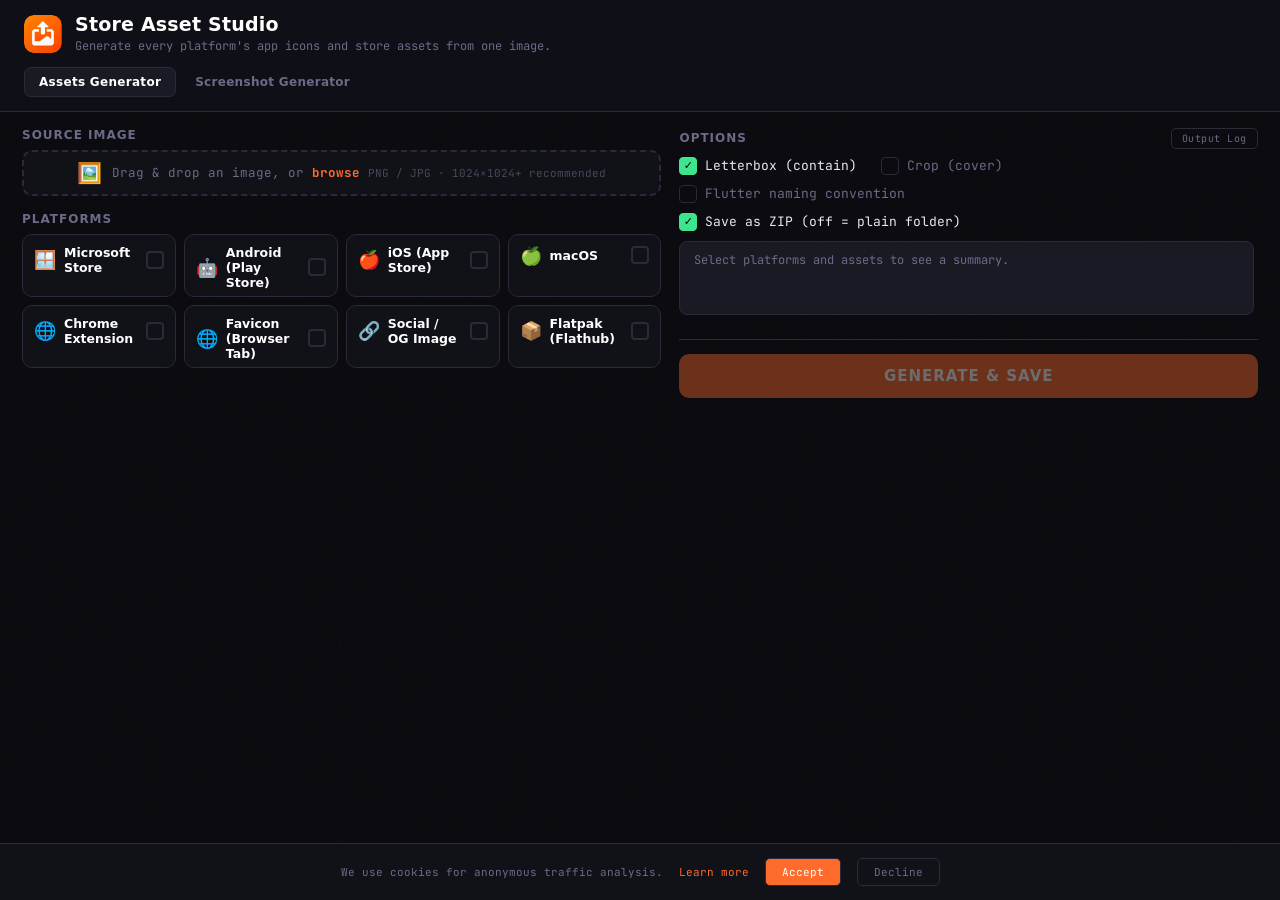
==== commit 71330838: "Enhance screenshot size selector UI with App Store badge Improve the screenshot generator size cards" ====
--- a/website/index.html
+++ b/website/index.html
@@ -1 +1 @@
-<!DOCTYPE html><html lang="en"><head><meta charset="UTF-8"><meta name="viewport" content="width=device-width,initial-scale=1"><title>Store Asset Studio - App Icons & Store Assets from One Image</title><meta name="description" content="Free browser tool to generate every platform's app icons and store assets from a single image: Microsoft Store, Windows .ico, macOS, Android, iOS, Chrome Extension, Favicon, Social/OG and Flatpak. No install, no signup."><meta name="keywords" content="app icon generator, store assets, windows store assets, windows ico, macos icons, android icons, ios app icons, chrome extension icons, favicon generator, flutter icons"><meta name="author" content="EERIE"><link rel="icon" type="image/png" href="favicon.png"><link rel="apple-touch-icon" href="favicon.png"><meta property="og:type" content="website"><meta property="og:title" content="Store Asset Studio - App Icons & Store Assets from One Image"><meta property="og:description" content="Upload one image, download every app icon and store asset. Free, runs entirely in your browser."><meta property="og:site_name" content="Store Asset Studio"><meta name="twitter:card" content="summary_large_image"><meta name="twitter:title" content="Store Asset Studio - App Icons & Store Assets from One Image"><meta name="twitter:description" content="Upload one image, download every app icon and store asset. Free, runs entirely in your browser."><script>function gtag(){dataLayer.push(arguments)}function initGtag(){gtag("consent","update",{analytics_storage:"granted"});var a=document.createElement("script");a.async=!0,a.src="https://www.googletagmanager.com/gtag/js?id=G-FZ24TLKL16",document.head.appendChild(a),gtag("js",new Date),gtag("config","G-FZ24TLKL16")}window.dataLayer=window.dataLayer||[],gtag("consent","default",{analytics_storage:"denied"})</script><script src="https://cdnjs.cloudflare.com/ajax/libs/jszip/3.10.1/jszip.min.js"></script><link href="https://fonts.googleapis.com/css2?family=JetBrains+Mono:wght@400;600;700&family=Syne:wght@400;600;700;800&display=swap" rel="stylesheet"><style>:root{--bg:#0a0a0f;--surface:#111118;--surface2:#1a1a24;--border:#2a2a3a;--accent:#ff6b2b;--accent2:#ff9a5c;--text:#e8e8f0;--muted:#6b6b88;--success:#3de68e;--mono:'JetBrains Mono',monospace;--sans:system-ui,-apple-system,'Segoe UI',Roboto,Arial,sans-serif}*{box-sizing:border-box;margin:0;padding:0}body{background:var(--bg);color:var(--text);font-family:var(--sans);height:100vh;display:flex;flex-direction:column;overflow:hidden}body::before{content:'';position:fixed;inset:0;background-image:url("data:image/svg+xml,%3Csvg viewBox='0 0 256 256' xmlns='http://www.w3.org/2000/svg'%3E%3Cfilter id='noise'%3E%3CfeTurbulence type='fractalNoise' baseFrequency='0.9' numOctaves='4' stitchTiles='stitch'/%3E%3C/filter%3E%3Crect width='100%25' height='100%25' filter='url(%23noise)' opacity='0.04'/%3E%3C/svg%3E");pointer-events:none;z-index:0;opacity:.5}header{flex:0 0 auto;position:relative;z-index:10;padding:14px 24px;border-bottom:1px solid var(--border);background:rgba(17,17,24,.92);backdrop-filter:blur(8px)}.header-inner{display:flex;align-items:center;gap:13px}.app-logo{width:38px;height:38px;border-radius:9px;flex-shrink:0}h1{font-size:19px;font-weight:800;line-height:1.15;color:#fff;letter-spacing:.2px}.subtitle{color:var(--muted);font-size:12px;font-family:var(--mono);line-height:1.4;margin-top:2px}main{flex:1 1 auto;min-height:0;width:100%;padding:16px 22px;position:relative;z-index:1;display:grid;grid-template-columns:1.05fr 0.95fr;grid-template-rows:1fr;align-items:stretch;gap:18px;overflow:hidden}.pane{display:flex;flex-direction:column;gap:16px;min-height:0;overflow:hidden}.block{display:flex;flex-direction:column;min-height:0}.block-grow{flex:1 1 0;min-height:0}.pane-right>.options-block{flex:0 1 auto;min-height:0}.options-body{flex:0 1 auto;min-height:0;overflow-y:auto;padding-right:4px;padding-bottom:12px;border-bottom:1px solid var(--border)}.pane-right>.options-block>#generateBtn{margin-top:14px}#generateBtn{flex:0 0 auto}.block-title-row{display:flex;align-items:center;justify-content:space-between;gap:12px}.log-btn{font-family:var(--mono);font-size:10px;letter-spacing:.5px;text-transform:none;color:var(--muted);background:0 0;border:1px solid var(--border);padding:3px 10px;border-radius:5px;cursor:pointer;transition:all .15s}.log-btn:hover{color:var(--text);border-color:var(--muted)}.block-title{font-family:var(--sans);font-size:12px;font-weight:700;text-transform:uppercase;letter-spacing:1px;color:var(--muted);margin-bottom:8px}.app-footer{flex:0 0 auto;display:flex;align-items:center;justify-content:center;flex-wrap:wrap;gap:8px 12px;white-space:nowrap;padding:9px 16px;border-top:1px solid var(--border);background:var(--surface);font-family:var(--sans);font-size:13px;font-weight:500;letter-spacing:.2px;color:var(--muted);position:relative;z-index:1}.step{margin-bottom:16px}.step-label{display:flex;align-items:center;gap:9px;margin-bottom:10px}.step-num{width:22px;height:22px;background:var(--accent);color:#fff;font-weight:700;font-size:11px;border-radius:4px;display:flex;align-items:center;justify-content:center;font-family:var(--mono);flex-shrink:0}.step-title{font-size:13px;font-weight:700;color:#fff;letter-spacing:1px;text-transform:uppercase}#dropzone{border:2px dashed var(--border);border-radius:10px;padding:11px 16px;display:flex;align-items:center;justify-content:center;gap:10px;cursor:pointer;transition:all .2s;background:var(--surface);position:relative;overflow:hidden}#dropzone.drag-over,#dropzone:hover{border-color:var(--accent);background:rgba(255,107,43,.04)}#dropzone.has-image{border-style:solid;border-color:var(--accent);padding:8px 12px;align-self:flex-start}.dropzone-icon{font-size:20px;line-height:1;flex-shrink:0}.dropzone-text{color:var(--muted);font-size:12.5px;font-family:var(--mono);line-height:1.3;display:flex;align-items:baseline;gap:8px;flex-wrap:wrap;justify-content:center}.dropzone-text strong{color:var(--accent);cursor:pointer}.dz-hint{color:var(--muted);opacity:.6;font-size:11px}#fileInput{display:none}#imagePreview{display:none;gap:14px;align-items:center}#imagePreview img{width:52px;height:52px;object-fit:contain;border-radius:8px;background:repeating-conic-gradient(#1a1a24 0 25%,#111118 0 50%) 0 0/12px 12px;flex-shrink:0}.preview-info{text-align:left}.preview-name{color:#fff;font-weight:700;font-size:15px;margin-bottom:4px}.preview-dims{color:var(--muted);font-family:var(--mono);font-size:12px;margin-bottom:10px}.btn-change{font-family:var(--mono);font-size:11px;color:var(--accent);background:0 0;border:1px solid var(--accent);padding:4px 10px;border-radius:4px;cursor:pointer;transition:all .2s}.btn-change:hover{background:rgba(255,107,43,.1)}.platforms-grid{display:grid;grid-template-columns:repeat(auto-fill,minmax(150px,1fr));gap:8px;flex:0 0 auto}.platform-count{display:none}.platform-card{background:var(--surface);border:1.5px solid var(--border);border-radius:10px;overflow:hidden;cursor:pointer;transition:all .2s;user-select:none}.platform-card:hover{border-color:var(--muted);transform:translateY(-1px)}.platform-card.selected{border-color:var(--accent);background:rgba(255,107,43,.04)}.platform-header{padding:10px 11px 6px;display:flex;align-items:center;gap:8px}.platform-icon{font-size:18px;flex-shrink:0}.platform-name{font-weight:700;font-size:12.5px;color:#fff;flex:1;line-height:1.2}.platform-check{width:18px;height:18px;border:2px solid var(--border);border-radius:4px;flex-shrink:0;display:flex;align-items:center;justify-content:center;transition:all .2s;font-size:11px}.platform-card.selected .platform-check{background:var(--accent);border-color:var(--accent);color:#fff}.platform-count{display:none}.asset-panel{display:none;margin-top:12px;background:var(--surface);border:1px solid var(--border);border-radius:10px;overflow:hidden}.asset-panel.visible{display:flex;flex-direction:column;flex:1 1 0;min-height:0;overflow-y:auto}.asset-panel-header{display:flex;align-items:center;justify-content:space-between;padding:9px 14px;border-bottom:1px solid var(--border);background:var(--surface2)}.asset-panel-title{font-size:13px;font-weight:700;color:#fff;display:flex;align-items:center;gap:8px}.asset-panel-actions{display:flex;gap:8px}.btn-sm{font-family:var(--mono);font-size:10px;color:var(--muted);background:0 0;border:1px solid var(--border);padding:3px 8px;border-radius:4px;cursor:pointer;transition:all .15s}.btn-sm:hover{color:var(--text);border-color:var(--muted)}.asset-section{border-bottom:1px solid var(--border)}.asset-section:last-child{border-bottom:none}.asset-section-title{padding:7px 14px;font-family:var(--mono);font-size:10px;color:var(--accent);letter-spacing:2px;text-transform:uppercase;background:rgba(255,107,43,.04)}.asset-list{padding:8px 14px;display:grid;grid-template-columns:repeat(auto-fill,minmax(205px,1fr));gap:3px}.asset-item{display:flex;align-items:center;gap:8px;padding:6px 8px;border-radius:6px;cursor:pointer;transition:background .15s}.asset-item:hover{background:rgba(255,255,255,.03)}.asset-cb{width:14px;height:14px;border:1.5px solid var(--border);border-radius:3px;flex-shrink:0;display:flex;align-items:center;justify-content:center;transition:all .15s;font-size:9px}.asset-item.checked .asset-cb{background:var(--accent);border-color:var(--accent);color:#fff}.asset-name{font-family:var(--mono);font-size:11px;color:var(--text);flex:1}.asset-size{font-family:var(--mono);font-size:10px;color:var(--muted)}.options-row{display:flex;gap:14px 24px;flex-wrap:wrap;align-items:center}.toggle-option{display:flex;align-items:center;gap:8px;cursor:pointer}.toggle-box{width:18px;height:18px;border:1.5px solid var(--border);border-radius:4px;display:flex;align-items:center;justify-content:center;font-size:11px;transition:all .15s}.toggle-option.on .toggle-box{background:var(--success);border-color:var(--success);color:#000}.toggle-label{font-size:13px;font-family:var(--mono);color:var(--muted)}.toggle-option.on .toggle-label{color:var(--text)}.option-help{margin-top:3px;font-family:var(--mono);font-size:11px;line-height:1.35;color:var(--muted)}#androidPreview{display:none;margin:4px 0 10px;padding:12px;background:var(--surface);border:1px solid var(--border);border-radius:10px}#androidPreview.visible{display:block}.ap-title{font-family:var(--mono);font-size:10px;letter-spacing:2px;text-transform:uppercase;color:var(--accent);margin-bottom:6px}.ap-stage{display:flex;align-items:flex-start;justify-content:center;gap:20px;padding:10px 8px;border-radius:8px;background:linear-gradient(135deg,#2b3a67 0,#44307a 50%,#7a2f5f 100%)}.ap-shape{display:flex;flex-direction:column;align-items:center;gap:8px}.ap-shape canvas{width:80px;height:80px;display:block;filter:drop-shadow(0 4px 10px rgba(0,0,0,.45))}.ap-move-hint{align-self:flex-start;margin-top:30px;flex-shrink:0;display:flex;align-items:center;color:rgba(255,255,255,.75)}.ap-shape-label{font-family:var(--mono);font-size:10px;color:rgba(255,255,255,.85);letter-spacing:.5px}.ap-empty{text-align:center;font-family:var(--mono);font-size:11px;color:var(--muted);padding:26px 8px}.ap-slider-row{display:flex;align-items:center;gap:12px;margin-top:10px}.ap-slider-label{font-family:var(--mono);font-size:11px;color:var(--muted);flex-shrink:0;width:48px}.ap-slider-val{font-family:var(--mono);font-size:12px;font-weight:700;color:var(--accent);flex-shrink:0;width:38px;text-align:right}.ap-slider-row input[type=range]{flex:1 1 auto;-webkit-appearance:none;appearance:none;height:4px;border-radius:2px;background:var(--border);outline:0;cursor:pointer}.ap-slider-row input[type=range]::-webkit-slider-thumb{-webkit-appearance:none;appearance:none;width:16px;height:16px;border-radius:50%;background:var(--accent);border:2px solid var(--surface);cursor:pointer}.ap-slider-row input[type=range]::-moz-range-thumb{width:16px;height:16px;border-radius:50%;background:var(--accent);border:2px solid var(--surface);cursor:pointer}.ap-shape canvas{cursor:grab;touch-action:none}.ap-shape canvas.ap-grabbing{cursor:grabbing}.ap-extra-row{display:flex;align-items:center;gap:18px;margin-top:12px}.ap-hint{margin-top:8px;font-family:var(--mono);font-size:10px;line-height:1.4;color:var(--muted)}#generateBtn{width:100%;padding:13px;background:var(--accent);color:#fff;font-family:var(--sans);font-weight:800;font-size:15px;letter-spacing:1px;text-transform:uppercase;border:none;border-radius:10px;cursor:pointer;transition:all .2s;position:relative;overflow:hidden;margin-top:4px}#generateBtn:hover:not(:disabled){background:var(--accent2);transform:translateY(-1px);box-shadow:0 8px 32px rgba(255,107,43,.3)}#generateBtn:disabled{opacity:.4;cursor:not-allowed;transform:none}#generateBtn .btn-spinner{display:none;width:18px;height:18px;border:2px solid rgba(255,255,255,.3);border-top-color:#fff;border-radius:50%;animation:spin .7s linear infinite;position:absolute;right:20px;top:50%;transform:translateY(-50%)}#generateBtn.loading .btn-spinner{display:block}@keyframes spin{to{transform:translateY(-50%) rotate(360deg)}}#logOutput{padding:14px 16px;font-family:var(--mono);font-size:11px;line-height:1.8;color:var(--muted);max-height:60vh;overflow-y:auto;background:var(--surface);border:1px solid var(--border);border-radius:8px}#logOutput .log-ok{color:var(--success)}#logOutput .log-skip{color:var(--muted)}#logOutput .log-err{color:#f55}#logOutput .log-info{color:var(--accent2)}.divider{height:1px;background:var(--border);margin:14px 0}.summary-bar{flex:0 0 auto;height:74px;background:var(--surface2);border:1px solid var(--border);border-radius:8px;padding:9px 14px;font-family:var(--mono);font-size:12px;line-height:1.5;color:var(--muted);margin-bottom:12px;display:-webkit-box;-webkit-box-orient:vertical;-webkit-line-clamp:3;overflow:hidden}.summary-bar .count{color:var(--accent);font-weight:700}::-webkit-scrollbar{width:6px;height:6px}::-webkit-scrollbar-track{background:0 0}::-webkit-scrollbar-thumb{background:var(--border);border-radius:3px}.cookie-banner{position:fixed;bottom:0;left:0;right:0;z-index:9999;background:var(--surface);border-top:1px solid var(--border);padding:14px 24px;display:none;flex-wrap:wrap;align-items:center;justify-content:center;gap:16px;font-family:var(--mono);font-size:11px;color:var(--muted)}.cookie-banner button{font-family:var(--mono);font-size:11px;padding:6px 16px;border-radius:5px;cursor:pointer;border:1px solid var(--border)}.cookie-accept{background:var(--accent);color:#fff;border-color:var(--accent)}.cookie-accept:hover{background:var(--accent2)}.cookie-reject{background:0 0;color:var(--muted)}.cookie-reject:hover{border-color:var(--muted);color:var(--text)}.privacy-overlay{display:none;position:fixed;inset:0;z-index:400;background:rgba(0,0,0,.7);backdrop-filter:blur(4px);justify-content:center;align-items:flex-start;padding:40px 20px;overflow-y:auto}.privacy-overlay.open{display:flex}.privacy-modal{background:var(--bg);border:1px solid var(--border);border-radius:10px;max-width:700px;width:100%;max-height:calc(100vh - 80px);overflow-y:auto;padding:28px}.privacy-modal h2{font-size:18px;font-weight:800;color:#fff;margin-bottom:16px}.privacy-modal h3{font-size:13px;font-weight:700;color:var(--accent);margin:20px 0 8px}.privacy-modal li,.privacy-modal p{font-family:var(--mono);font-size:11px;color:var(--muted);line-height:1.8}.privacy-modal ul{padding-left:20px;margin:8px 0}.privacy-modal .close-priv{float:right;background:0 0;border:1px solid var(--border);color:var(--muted);width:28px;height:28px;border-radius:4px;cursor:pointer;font-size:16px;display:flex;align-items:center;justify-content:center}.privacy-modal .close-priv:hover{border-color:var(--danger,#f55);color:var(--danger,#f55)}</style></head><body><header><div class="header-inner"><img class="app-logo" src="favicon.png" alt=""><div><h1>Store Asset Studio</h1><p class="subtitle">Generate every platform's app icons and store assets from one image.</p></div></div></header><main><section class="pane pane-left"><div class="block"><div class="block-title">Source Image</div><div id="dropzone"><span class="dropzone-icon">🖼️</span><p class="dropzone-text"><span>Drag &amp; drop an image, or <strong onclick='document.getElementById("fileInput").click()'>browse</strong></span> <span class="dz-hint">PNG / JPG · 1024×1024+ recommended</span></p><input type="file" id="fileInput" accept=".png,.jpg,.jpeg"><div id="imagePreview"><img id="previewImg" src="" alt="preview"><div class="preview-info"><div class="preview-name" id="previewName">-</div><div class="preview-dims" id="previewDims">-</div><button class="btn-change" onclick='document.getElementById("fileInput").click()'>Change image</button></div></div></div></div><div class="block block-grow"><div class="block-title">Platforms</div><div class="platforms-grid" id="platformsGrid"></div><div class="asset-panel" id="assetPanel"></div></div></section><section class="pane pane-right"><div class="block options-block"><div class="block-title block-title-row"><span>Options</span> <button class="log-btn" onclick="openLog()">Output Log</button></div><div class="options-body"><div class="options-row" style="margin-bottom:10px"><div class="toggle-option on" id="toggleContain" onclick='toggleOption("toggleContain","contain")'><div class="toggle-box">✓</div><div class="toggle-label">Letterbox (contain)</div></div><div class="toggle-option" id="toggleCover" onclick='toggleOption("toggleCover","cover")'><div class="toggle-box"></div><div class="toggle-label">Crop (cover)</div></div></div><div class="options-row" style="margin-bottom:10px"><div class="toggle-option" id="toggleFlutter" onclick="toggleFlutter()"><div class="toggle-box"></div><div class="toggle-label">Flutter naming convention</div></div></div><div id="androidPreview"><div class="ap-title">Android icon preview</div><div class="ap-stage" id="apStage"><span class="ap-move-hint" title="Drag an icon to move it"><svg viewBox="0 0 24 24" width="18" height="18" fill="none" stroke="currentColor" stroke-width="2" stroke-linecap="round" stroke-linejoin="round"><polyline points="5 9 2 12 5 15"/><polyline points="9 5 12 2 15 5"/><polyline points="15 19 12 22 9 19"/><polyline points="19 9 22 12 19 15"/><line x1="2" y1="12" x2="22" y2="12"/><line x1="12" y1="2" x2="12" y2="22"/></svg></span><div class="ap-shape"><canvas id="apCanvasCircle" width="256" height="256" title="Drag to move the icon"></canvas><span class="ap-shape-label">Circle (Pixel)</span></div><div class="ap-shape"><canvas id="apCanvasSquircle" width="256" height="256" title="Drag to move the icon"></canvas><span class="ap-shape-label">Rounded (Samsung)</span></div></div><div class="ap-empty" id="apEmpty">Load an image to preview the Android icon.</div><div class="ap-controls" id="apControls"><div class="ap-slider-row"><span class="ap-slider-label">Padding</span> <input type="range" id="apSlider" min="0" max="50" value="0" oninput="onAndroidPaddingSlide(this.value)"> <span class="ap-slider-val" id="apSliderVal">0%</span></div><div class="ap-slider-row"><span class="ap-slider-label">Scale</span> <input type="range" id="apScaleSlider" min="50" max="150" value="100" oninput="onAndroidScaleSlide(this.value)"> <span class="ap-slider-val" id="apScaleVal">100%</span></div><div class="ap-extra-row"><div class="toggle-option" id="toggleGrid" onclick="toggleAndroidGrid()"><div class="toggle-box"></div><div class="toggle-label">Grid</div></div><button class="btn-sm" onclick="resetAndroidPreview()">Reset</button></div><div class="ap-hint">Drag the icon to nudge it. Padding adds safe margin; Scale resizes the logo.</div></div></div><div class="options-row" style="margin-bottom:10px"><div class="toggle-option on" id="toggleZip" onclick="toggleZip()"><div class="toggle-box">✓</div><div class="toggle-label">Save as ZIP (off = plain folder)</div></div></div><div class="summary-bar" id="summaryBar">Select platforms and assets to see a summary.</div></div><button id="generateBtn" onclick="generate()" disabled="disabled">Generate &amp; Save<div class="btn-spinner"></div></button></div></section></main><footer class="app-footer"><span>Made by <a href="#" onclick='openExternal(event,"https://eeriegoesd.com")' style="color:var(--accent);text-decoration:none;font-weight:700">EERIE</a></span> <span style="color:var(--border)">|</span> <a href="#" onclick='openExternal(event,"https://buymeacoffee.com/eeriegoesd")' style="color:#ffd60a;text-decoration:none;font-weight:700">Support This Project</a> <span style="color:var(--border)">|</span> <a href="#" onclick='openExternal(event,"https://github.com/EerieGoesD/visual-assets-generator/discussions")' style="color:var(--muted);text-decoration:none;font-weight:600">Feedback</a> <span style="color:var(--border)">|</span> <a href="#" onclick='openExternal(event,"https://github.com/EerieGoesD/visual-assets-generator/issues/new?template=bug-report.md")' style="color:var(--muted);text-decoration:none;font-weight:600">Report Issue</a> <span style="color:var(--border)">|</span> <a href="#" onclick='openExternal(event,"https://github.com/EerieGoesD/visual-assets-generator/issues/new?template=feature-request.md")' style="color:var(--muted);text-decoration:none;font-weight:600">Suggest Feature</a> <span style="color:var(--border)">|</span> <a href="#" onclick="event.preventDefault(),openFaq()" style="color:var(--muted);text-decoration:none;font-weight:600">FAQ</a> <span style="color:var(--border)">|</span> <a href="#" onclick='event.preventDefault(),openPrivacy("privacy")' style="color:var(--muted);text-decoration:none;font-weight:600">Privacy</a> <span style="color:var(--border)">|</span> <a href="#" onclick='event.preventDefault(),openPrivacy("cookies")' style="color:var(--muted);text-decoration:none;font-weight:600">Cookies</a></footer><script>const PLATFORMS=[{id:"windows",name:"Microsoft Store",icon:"🪟",sections:[{title:"Badge Logo",assets:[{file:"Assets/BadgeLogo.png",w:24,h:24,badge:!0},{file:"Assets/BadgeLogo.scale-200.png",w:48,h:48,badge:!0},{file:"Assets/BadgeLogo.scale-400.png",w:96,h:96,badge:!0}]},{title:"Large Tile",assets:[{file:"Assets/LargeTile.png",w:310,h:310},{file:"Assets/LargeTile.scale-200.png",w:620,h:620},{file:"Assets/LargeTile.scale-400.png",w:1240,h:1240}]},{title:"Small Tile",assets:[{file:"Assets/SmallTile.png",w:71,h:71},{file:"Assets/SmallTile.scale-200.png",w:142,h:142},{file:"Assets/SmallTile.scale-400.png",w:284,h:284}]},{title:"Splash Screen",assets:[{file:"Assets/SplashScreen.png",w:620,h:300},{file:"Assets/SplashScreen.scale-200.png",w:1240,h:600},{file:"Assets/SplashScreen.scale-400.png",w:2480,h:1200}]},{title:"Square 150×150 Logo",assets:[{file:"Assets/Square150x150Logo.png",w:150,h:150},{file:"Assets/Square150x150Logo.scale-200.png",w:300,h:300},{file:"Assets/Square150x150Logo.scale-400.png",w:600,h:600}]},{title:"Square 44×44 Logo",assets:[{file:"Assets/Square44x44Logo.targetsize-16.png",w:16,h:16},{file:"Assets/Square44x44Logo.altform-lightunplated_targetsize-16.png",w:16,h:16},{file:"Assets/Square44x44Logo.altform-unplated_targetsize-16.png",w:16,h:16},{file:"Assets/Square44x44Logo.png",w:44,h:44},{file:"Assets/Square44x44Logo.targetsize-48.png",w:48,h:48},{file:"Assets/Square44x44Logo.altform-lightunplated_targetsize-48.png",w:48,h:48},{file:"Assets/Square44x44Logo.altform-unplated_targetsize-48.png",w:48,h:48},{file:"Assets/Square44x44Logo.scale-200.png",w:88,h:88},{file:"Assets/Square44x44Logo.scale-400.png",w:176,h:176},{file:"Assets/Square44x44Logo.targetsize-256.png",w:256,h:256},{file:"Assets/Square44x44Logo.altform-lightunplated_targetsize-256.png",w:256,h:256},{file:"Assets/Square44x44Logo.altform-unplated_targetsize-256.png",w:256,h:256}]},{title:"Store Logo",assets:[{file:"Assets/StoreLogo.png",w:50,h:50},{file:"Assets/StoreLogo.scale-200.png",w:100,h:100},{file:"Assets/StoreLogo.scale-400.png",w:200,h:200}]},{title:"Wide 310×150 Logo",assets:[{file:"Assets/Wide310x150Logo.png",w:310,h:150},{file:"Assets/Wide310x150Logo.scale-200.png",w:620,h:300},{file:"Assets/Wide310x150Logo.scale-400.png",w:1240,h:600}]},{title:"Screenshots (Store Listing)",assets:[{file:"Screenshots/App Tile Small.png",w:71,h:71},{file:"Screenshots/App Tile Square.png",w:150,h:150},{file:"Screenshots/App Tile 1x1.png",w:300,h:300},{file:"Screenshots/Poster 9x16.png",w:720,h:1080},{file:"Screenshots/Box 1x1.png",w:1080,h:1080},{file:"Screenshots/Poster 9x16 @2x.png",w:1440,h:2160},{file:"Screenshots/Highlight 16x9.png",w:1920,h:1080},{file:"Screenshots/Box 1x1 @2x.png",w:2160,h:2160}]},{title:"Desktop App Icon (.ico)",assets:[{file:"Windows/app_icon.ico",w:256,h:256,ico:!0}]}]},{id:"android",name:"Android (Play Store)",icon:"🤖",sections:[{title:"App Icon",assets:[{file:"Android/mipmap-mdpi/ic_launcher.png",w:48,h:48},{file:"Android/mipmap-hdpi/ic_launcher.png",w:72,h:72},{file:"Android/mipmap-xhdpi/ic_launcher.png",w:96,h:96},{file:"Android/mipmap-xxhdpi/ic_launcher.png",w:144,h:144},{file:"Android/app-icon-192.png",w:192,h:192},{file:"Android/mipmap-xxxhdpi/ic_launcher.png",w:192,h:192},{file:"Android/app-icon-512.png",w:512,h:512}]},{title:"Play Store Graphics",assets:[{file:"Android/play-store-feature-graphic-1024x500.png",w:1024,h:500}]}]},{id:"ios",name:"iOS (App Store)",icon:"🍎",sections:[{title:"App Store & iPhone",assets:[{file:"iOS/iPhone-29.png",w:29,h:29},{file:"iOS/iPhone-40.png",w:40,h:40},{file:"iOS/iPhone-58.png",w:58,h:58},{file:"iOS/iPhone-60.png",w:60,h:60},{file:"iOS/iPhone-80.png",w:80,h:80},{file:"iOS/iPhone-87.png",w:87,h:87},{file:"iOS/iPhone-120.png",w:120,h:120},{file:"iOS/iPhone-180.png",w:180,h:180},{file:"iOS/AppStore-1024.png",w:1024,h:1024}]},{title:"iPad",assets:[{file:"iOS/iPad-20.png",w:20,h:20},{file:"iOS/iPad-29.png",w:29,h:29},{file:"iOS/iPad-40.png",w:40,h:40},{file:"iOS/iPad-76.png",w:76,h:76},{file:"iOS/iPad-80.png",w:80,h:80},{file:"iOS/iPad-152.png",w:152,h:152},{file:"iOS/iPad-167.png",w:167,h:167}]}]},{id:"macos",name:"macOS",icon:"🍏",sections:[{title:"App Icon",assets:[{file:"macOS/icon-16.png",w:16,h:16},{file:"macOS/icon-32.png",w:32,h:32},{file:"macOS/icon-64.png",w:64,h:64},{file:"macOS/icon-128.png",w:128,h:128},{file:"macOS/icon-256.png",w:256,h:256},{file:"macOS/icon-512.png",w:512,h:512},{file:"macOS/icon-1024.png",w:1024,h:1024}]}]},{id:"chrome",name:"Chrome Extension",icon:"🌐",sections:[{title:"Extension Icons",assets:[{file:"Chrome/icon-16.png",w:16,h:16},{file:"Chrome/icon-32.png",w:32,h:32},{file:"Chrome/icon-48.png",w:48,h:48},{file:"Chrome/icon-128.png",w:128,h:128}]},{title:"Chrome Web Store Graphics",assets:[{file:"Chrome/store-icon-128.png",w:128,h:128},{file:"Chrome/small-promo-tile-440x280.png",w:440,h:280},{file:"Chrome/marquee-promo-tile-1400x560.png",w:1400,h:560}]}]},{id:"favicon",name:"Favicon (Browser Tab)",icon:"🌐",sections:[{title:"Favicon Sizes",assets:[{file:"Favicon/favicon-16x16.png",w:16,h:16},{file:"Favicon/favicon-32x32.png",w:32,h:32},{file:"Favicon/favicon-48x48.png",w:48,h:48},{file:"Favicon/favicon-64x64.png",w:64,h:64},{file:"Favicon/favicon-128x128.png",w:128,h:128},{file:"Favicon/apple-touch-icon.png",w:180,h:180}]}]},{id:"social",name:"Social / OG Image",icon:"🔗",sections:[{title:"Open Graph & Social Cards",assets:[{file:"Social/og-image-1200x630.png",w:1200,h:630},{file:"Social/twitter-card-1200x628.png",w:1200,h:628},{file:"Social/linkedin-share-1200x627.png",w:1200,h:627},{file:"Social/facebook-cover-820x312.png",w:820,h:312},{file:"Social/youtube-thumbnail-1280x720.png",w:1280,h:720}]}]},{id:"flatpak",name:"Flatpak (Flathub)",icon:"📦",sections:[{title:"App Icons",assets:[{file:"Flatpak/icon-64.png",w:64,h:64},{file:"Flatpak/icon-128.png",w:128,h:128},{file:"Flatpak/icon-256.png",w:256,h:256},{file:"Flatpak/icon-512.png",w:512,h:512}]}]}];let sourceImage=null,sourceFileName="",fitMode="contain",flutterNaming=!1,zipEnabled=!0,androidPaddingPct=0,androidScalePct=100,androidOffsetX=0,androidOffsetY=0,androidGridEnabled=!1;const ANDROID_ADAPTIVE_VIEWPORT_RATIO=72/108,ANDROID_ADAPTIVE_BACKGROUND_COLOR="#FFFFFF",ANDROID_ADAPTIVE_FOREGROUNDS=[{file:"Android/mipmap-mdpi/ic_launcher_foreground.png",w:108,h:108},{file:"Android/mipmap-hdpi/ic_launcher_foreground.png",w:162,h:162},{file:"Android/mipmap-xhdpi/ic_launcher_foreground.png",w:216,h:216},{file:"Android/mipmap-xxhdpi/ic_launcher_foreground.png",w:324,h:324},{file:"Android/mipmap-xxxhdpi/ic_launcher_foreground.png",w:432,h:432}],FLUTTER_NAMES={"iOS/AppStore-1024.png":"iOS/Icon-App-1024x1024@1x.png","iOS/iPhone-180.png":"iOS/Icon-App-60x60@3x.png","iOS/iPhone-120.png":"iOS/Icon-App-60x60@2x.png","iOS/iPhone-87.png":"iOS/Icon-App-29x29@3x.png","iOS/iPhone-80.png":"iOS/Icon-App-40x40@2x.png","iOS/iPhone-60.png":"iOS/Icon-App-20x20@3x.png","iOS/iPhone-58.png":"iOS/Icon-App-29x29@2x.png","iOS/iPhone-40.png":"iOS/Icon-App-20x20@2x.png","iOS/iPhone-29.png":"iOS/Icon-App-29x29@1x.png","iOS/iPad-20.png":"iOS/Icon-App-20x20@1x.png","iOS/iPad-29.png":"iOS/Icon-App-29x29@1x.png","iOS/iPad-40.png":"iOS/Icon-App-20x20@2x.png","iOS/iPad-76.png":"iOS/Icon-App-76x76@1x.png","iOS/iPad-80.png":"iOS/Icon-App-40x40@2x.png","iOS/iPad-152.png":"iOS/Icon-App-76x76@2x.png","iOS/iPad-167.png":"iOS/Icon-App-83.5x83.5@2x.png","macOS/icon-16.png":"macOS/app_icon_16.png","macOS/icon-32.png":"macOS/app_icon_32.png","macOS/icon-64.png":"macOS/app_icon_64.png","macOS/icon-128.png":"macOS/app_icon_128.png","macOS/icon-256.png":"macOS/app_icon_256.png","macOS/icon-512.png":"macOS/app_icon_512.png","macOS/icon-1024.png":"macOS/app_icon_1024.png","Android/mipmap-mdpi/ic_launcher.png":"Android/mipmap-mdpi/ic_launcher.png","Android/mipmap-hdpi/ic_launcher.png":"Android/mipmap-hdpi/ic_launcher.png","Android/mipmap-xhdpi/ic_launcher.png":"Android/mipmap-xhdpi/ic_launcher.png","Android/mipmap-xxhdpi/ic_launcher.png":"Android/mipmap-xxhdpi/ic_launcher.png","Android/mipmap-xxxhdpi/ic_launcher.png":"Android/mipmap-xxxhdpi/ic_launcher.png","Windows/app_icon.ico":"Windows/app_icon.ico"},selectedAssets=new Set;function init(){buildPlatformCards();const e=document.getElementById("dropzone");e.addEventListener("dragover",t=>{t.preventDefault(),e.classList.add("drag-over")}),e.addEventListener("dragleave",()=>e.classList.remove("drag-over")),e.addEventListener("drop",t=>{t.preventDefault(),e.classList.remove("drag-over");const n=t.dataTransfer.files[0];n&&loadFile(n)}),e.addEventListener("click",e=>{e.target.closest("#imagePreview")||document.getElementById("fileInput").click()}),document.getElementById("fileInput").addEventListener("change",e=>{e.target.files[0]&&loadFile(e.target.files[0])}),initAndroidPreviewDrag()}function buildPlatformCards(){const e=document.getElementById("platformsGrid");PLATFORMS.forEach(t=>{const n=t.sections.reduce((e,t)=>e+t.assets.length,0),a=document.createElement("div");a.className="platform-card",a.id="card-"+t.id,a.innerHTML=`\n      <div class="platform-header">\n        <span class="platform-icon">${t.icon}</span>\n        <span class="platform-name">${t.name}</span>\n        <div class="platform-check"></div>\n      </div>\n      <div class="platform-count">${n} assets available</div>\n    `,a.addEventListener("click",()=>togglePlatform(t.id)),e.appendChild(a)})}function togglePlatform(e){const t=document.getElementById("card-"+e);if(t.classList.contains("selected")){t.classList.remove("selected"),t.querySelector(".platform-check").textContent="";PLATFORMS.find(t=>t.id===e).sections.forEach(t=>t.assets.forEach(t=>{selectedAssets.delete(e+"/"+t.file)}))}else{t.classList.add("selected"),t.querySelector(".platform-check").textContent="✓";PLATFORMS.find(t=>t.id===e).sections.forEach(t=>t.assets.forEach(t=>{selectedAssets.add(e+"/"+t.file)}))}rebuildAssetPanel(),updateSummary(),updateGenerateBtn(),updateAndroidPreview()}function rebuildAssetPanel(){const e=document.getElementById("assetPanel"),t=PLATFORMS.filter(e=>document.getElementById("card-"+e.id)?.classList.contains("selected"));if(0===t.length)return e.classList.remove("visible"),void(e.innerHTML="");e.classList.add("visible"),e.innerHTML="";const n=document.createElement("div");n.className="asset-panel-header",n.innerHTML='\n    <div class="asset-panel-title">📋 <span>Select assets to generate</span></div>\n    <div class="asset-panel-actions">\n      <button class="btn-sm" onclick="selectAll()">All</button>\n      <button class="btn-sm" onclick="selectNone()">None</button>\n    </div>\n  ',e.appendChild(n),t.forEach(t=>{t.sections.forEach(n=>{const a=document.createElement("div");a.className="asset-section";const i=document.createElement("div");i.className="asset-section-title",i.textContent=`${t.icon} ${t.name} — ${n.title}`,a.appendChild(i);const o=document.createElement("div");o.className="asset-list",n.assets.forEach(e=>{const n=t.id+"/"+e.file,a=document.createElement("div");a.className="asset-item"+(selectedAssets.has(n)?" checked":""),a.dataset.key=n,a.innerHTML=`\n          <div class="asset-cb">${selectedAssets.has(n)?"✓":""}</div>\n          <span class="asset-name">${(flutterNaming&&FLUTTER_NAMES[e.file]?FLUTTER_NAMES[e.file]:e.file).split("/").pop()}</span>\n          <span class="asset-size">${e.w}×${e.h}</span>\n        `,a.addEventListener("click",()=>toggleAsset(n,a)),o.appendChild(a)}),a.appendChild(o),e.appendChild(a)})})}function toggleAsset(e,t){selectedAssets.has(e)?(selectedAssets.delete(e),t.classList.remove("checked"),t.querySelector(".asset-cb").textContent=""):(selectedAssets.add(e),t.classList.add("checked"),t.querySelector(".asset-cb").textContent="✓"),updateSummary(),updateGenerateBtn()}function selectAll(){document.querySelectorAll(".asset-item").forEach(e=>{const t=e.dataset.key;selectedAssets.add(t),e.classList.add("checked"),e.querySelector(".asset-cb").textContent="✓"}),updateSummary(),updateGenerateBtn()}function selectNone(){document.querySelectorAll(".asset-item").forEach(e=>{const t=e.dataset.key;selectedAssets.delete(t),e.classList.remove("checked"),e.querySelector(".asset-cb").textContent=""}),updateSummary(),updateGenerateBtn()}function setToggleChecked(e,t){const n=document.getElementById(e);n.classList.toggle("on",t),n.querySelector(".toggle-box").textContent=t?"✓":""}function toggleOption(e,t){fitMode=t,setToggleChecked("toggleContain","contain"===t),setToggleChecked("toggleCover","cover"===t)}function toggleFlutter(){flutterNaming=!flutterNaming,setToggleChecked("toggleFlutter",flutterNaming),rebuildAssetPanel()}function toggleZip(){zipEnabled=!zipEnabled,setToggleChecked("toggleZip",zipEnabled)}function isAndroidSelected(){return!!document.getElementById("card-android")?.classList.contains("selected")}function androidViewportFill(){return androidScalePct/100*(1-androidPaddingPct/100)}function onAndroidPaddingSlide(e){androidPaddingPct=Number(e),document.getElementById("apSliderVal").textContent=androidPaddingPct+"%",drawAndroidPreviews()}function setAndroidScale(e){androidScalePct=Math.max(50,Math.min(150,Math.round(e))),document.getElementById("apScaleSlider").value=androidScalePct,document.getElementById("apScaleVal").textContent=androidScalePct+"%",drawAndroidPreviews()}function onAndroidScaleSlide(e){setAndroidScale(Number(e))}function toggleAndroidGrid(){androidGridEnabled=!androidGridEnabled,setToggleChecked("toggleGrid",androidGridEnabled),drawAndroidPreviews()}function resetAndroidPreview(){androidPaddingPct=0,androidScalePct=100,androidOffsetX=0,androidOffsetY=0,updateAndroidPreview()}function updateAndroidPreview(){const e=document.getElementById("androidPreview"),t=isAndroidSelected();e.classList.toggle("visible",t),t&&(document.getElementById("apSlider").value=androidPaddingPct,document.getElementById("apSliderVal").textContent=androidPaddingPct+"%",document.getElementById("apScaleSlider").value=androidScalePct,document.getElementById("apScaleVal").textContent=androidScalePct+"%",setToggleChecked("toggleGrid",androidGridEnabled),drawAndroidPreviews())}function drawAndroidPreviews(){const e=document.getElementById("apStage"),t=document.getElementById("apEmpty"),n=document.getElementById("apControls");if(!sourceImage)return e.style.display="none",n.style.display="none",void(t.style.display="block");e.style.display="flex",n.style.display="block",t.style.display="none",drawAndroidPreviewShape(document.getElementById("apCanvasCircle"),"circle"),drawAndroidPreviewShape(document.getElementById("apCanvasSquircle"),"squircle")}function drawAndroidPreviewShape(e,t){const n=e.getContext("2d"),a=e.width,i=e.height;if(n.clearRect(0,0,a,i),n.save(),n.beginPath(),"circle"===t)n.arc(a/2,i/2,a/2,0,2*Math.PI);else{const e=.25*a;n.moveTo(e,0),n.arcTo(a,0,a,i,e),n.arcTo(a,i,0,i,e),n.arcTo(0,i,0,0,e),n.arcTo(0,0,a,0,e),n.closePath()}n.clip(),n.fillStyle="#FFFFFF",n.fillRect(0,0,a,i);const o=androidViewportFill()*a,s=Math.min(o/sourceImage.width,o/sourceImage.height),r=sourceImage.width*s,d=sourceImage.height*s,c=a/2+androidOffsetX*a,l=i/2+androidOffsetY*i;n.drawImage(sourceImage,c-r/2,l-d/2,r,d),androidGridEnabled&&drawAndroidPreviewGrid(n,a,i),n.restore()}function drawAndroidPreviewGrid(e,t,n){e.save();const a=(a,i)=>{e.strokeStyle=a,e.lineWidth=i;for(let a=1;a<4;a++){const i=Math.round(t*a/4)+.5,o=Math.round(n*a/4)+.5;e.beginPath(),e.moveTo(i,0),e.lineTo(i,n),e.stroke(),e.beginPath(),e.moveTo(0,o),e.lineTo(t,o),e.stroke()}};a("rgba(255,255,255,0.6)",3),a("rgba(0,0,0,0.7)",1),e.restore()}let apDragging=!1,apDragLastX=0,apDragLastY=0;function clampOffset(e){return Math.max(-.5,Math.min(.5,e))}function initAndroidPreviewDrag(){["apCanvasCircle","apCanvasSquircle"].forEach(e=>{const t=document.getElementById(e);t.addEventListener("pointerdown",e=>{if(sourceImage){apDragging=!0,apDragLastX=e.clientX,apDragLastY=e.clientY,t.classList.add("ap-grabbing");try{t.setPointerCapture(e.pointerId)}catch(e){}}}),t.addEventListener("pointermove",e=>{if(!apDragging)return;const n=t.getBoundingClientRect();androidOffsetX=clampOffset(androidOffsetX+(e.clientX-apDragLastX)/n.width),androidOffsetY=clampOffset(androidOffsetY+(e.clientY-apDragLastY)/n.height),apDragLastX=e.clientX,apDragLastY=e.clientY,drawAndroidPreviews()});const n=()=>{apDragging=!1,t.classList.remove("ap-grabbing")};t.addEventListener("pointerup",n),t.addEventListener("pointercancel",n)});document.getElementById("apStage").addEventListener("wheel",e=>{sourceImage&&(e.preventDefault(),setAndroidScale(androidScalePct+(e.deltaY<0?4:-4)))},{passive:!1})}function loadFile(e){const t=new FileReader;t.onload=t=>{const n=new Image;n.onload=()=>{sourceImage=n,sourceFileName=e.name,showPreview(n,e.name),updateGenerateBtn()},n.src=t.target.result},t.readAsDataURL(e)}function showPreview(e,t){const n=document.getElementById("dropzone");n.classList.add("has-image"),n.querySelector(".dropzone-icon").style.display="none",n.querySelectorAll(".dropzone-text").forEach(e=>e.style.display="none");document.getElementById("imagePreview").style.display="flex",document.getElementById("previewImg").src=e.src,document.getElementById("previewName").textContent=t,document.getElementById("previewDims").textContent=`${e.width} × ${e.height} px`,updateAndroidPreview()}function updateSummary(){const e=document.getElementById("summaryBar"),t=selectedAssets.size;if(0===t)return void(e.innerHTML="Select platforms and assets above to see a summary.");const n={};selectedAssets.forEach(e=>{const t=e.split("/")[0];n[t]=(n[t]||0)+1});const a=Object.entries(n).map(([e,t])=>{const n=PLATFORMS.find(t=>t.id===e);return`${n.icon} ${t} ${n.name}`}),i=[];n.android&&i.push("Android adaptive icon files"),e.innerHTML=`<span class="count">${t} assets</span> selected — ${a.join(" &nbsp;·&nbsp; ")}${i.length?` &nbsp;+&nbsp; ${i.join(" + ")}`:""}`}function updateGenerateBtn(){document.getElementById("generateBtn").disabled=!(sourceImage&&selectedAssets.size>0)}function renderContain(e,t,n){const a=document.createElement("canvas");a.width=t,a.height=n;const i=a.getContext("2d");i.clearRect(0,0,t,n);const o=Math.min(t/e.width,n/e.height),s=Math.max(1,Math.min(t,Math.round(e.width*o))),r=Math.max(1,Math.min(n,Math.round(e.height*o))),d=Math.floor((t-s)/2),c=Math.floor((n-r)/2);return i.drawImage(e,d,c,s,r),a}function renderCover(e,t,n){const a=document.createElement("canvas");a.width=t,a.height=n;const i=a.getContext("2d");i.clearRect(0,0,t,n);const o=Math.max(t/e.width,n/e.height),s=Math.round(e.width*o),r=Math.round(e.height*o),d=Math.floor((t-s)/2),c=Math.floor((n-r)/2);return i.drawImage(e,d,c,s,r),a}function renderAndroidForeground(e,t,n){const a=document.createElement("canvas");a.width=t,a.height=n;const i=a.getContext("2d");i.clearRect(0,0,t,n);const o=.6666666666666666,s=androidViewportFill()*o*t,r=Math.min(s/e.width,s/e.height),d=Math.max(1,Math.round(e.width*r)),c=Math.max(1,Math.round(e.height*r)),l=t/2+androidOffsetX*(o*t),p=n/2+androidOffsetY*(o*n);return i.drawImage(e,Math.round(l-d/2),Math.round(p-c/2),d,c),a}function androidAdaptiveIconXml(){return'<?xml version="1.0" encoding="utf-8"?> \n<adaptive-icon xmlns:android="http://schemas.android.com/apk/res/android">\n    <background android:drawable="@drawable/ic_launcher_background" />\n    <foreground android:drawable="@mipmap/ic_launcher_foreground" />\n</adaptive-icon>\n'}function androidAdaptiveBackgroundXml(){return'<?xml version="1.0" encoding="utf-8"?> \n<vector xmlns:android="http://schemas.android.com/apk/res/android"\n    android:width="108dp"\n    android:height="108dp"\n    android:viewportWidth="108"\n    android:viewportHeight="108">\n    <path\n        android:fillColor="#FFFFFF"\n        android:pathData="M0,0h108v108h-108z" />\n</vector>\n'}async function addAndroidAdaptiveIconFiles(e,t){let n=0;e.push({path:"Android/mipmap-anydpi-v26/ic_launcher.xml",data:androidAdaptiveIconXml()}),e.push({path:"Android/mipmap-anydpi-v26/ic_launcher_round.xml",data:androidAdaptiveIconXml()}),e.push({path:"Android/drawable/ic_launcher_background.xml",data:androidAdaptiveBackgroundXml()}),e.push({path:"Android/README-adaptive-icon.txt",data:["Android adaptive launcher icon files generated with safe padding.","","Copy these folders into android/app/src/main/res:","- mipmap-anydpi-v26","- mipmap-mdpi through mipmap-xxxhdpi foreground PNGs","- drawable/ic_launcher_background.xml","","Your AndroidManifest.xml should use:",'android:icon="@mipmap/ic_launcher"','android:roundIcon="@mipmap/ic_launcher_round"',"",`The foreground logo fills ${Math.round(100*androidViewportFill())}% of the visible viewport (padding ${androidPaddingPct}%, scale ${androidScalePct}%) over a white background, which prevents launcher masks from cropping the logo.`].join("\n")}),n+=4;for(const a of ANDROID_ADAPTIVE_FOREGROUNDS){const i=renderAndroidForeground(t,a.w,a.h),o=await canvasToBlob(i),s=await o.arrayBuffer();e.push({path:a.file,data:s}),n++}return n}function renderBadgeLogo(e,t,n){const a=renderContain(e,256,256),i=a.getContext("2d");let o=i.getImageData(0,0,256,256);o=prepareBadgeGlyph(o,256,256),i.putImageData(o,0,0);const s=renderContain(cropToForeground(a,32,.12),t,n),r=document.createElement("canvas");r.width=t,r.height=n;const d=r.getContext("2d"),c=s.getContext("2d").getImageData(0,0,t,n);return forceWhiteRGBA(c),d.putImageData(c,0,0),r}function prepareBadgeGlyph(e,t,n){const a=countAlphaAbove(e,16);let i=cloneImageData(e,t,n);if(tryMaskByDominantColor(i,t,n)&&isMaskGood(a,i,16))return i;if(i=cloneImageData(e,t,n),tryEdgeBackgroundMask(i,t,n)&&isMaskGood(a,i,16))return i;if(i=cloneImageData(e,t,n),applyLuminanceMask(i,t,n),countAlphaAbove(i,16)>10)return i;const o=cloneImageData(e,t,n);return forceWhiteRGBA(o),o}function cloneImageData(e,t,n){const a=new Uint8ClampedArray(e.data);return new ImageData(a,t,n)}function countAlphaAbove(e,t){const n=e.data;let a=0;for(let e=3;e<n.length;e+=4)n[e]>t&&a++;return a}function isMaskGood(e,t,n){const a=countAlphaAbove(t,n);return!(a<=10)&&a/Math.max(1,e)<.85}function estimateDominantColor(e){const t=new Int32Array(4096);let n=0;for(let a=0;a<e.length;a+=4){if(0===e[a+3])continue;n++;t[e[a]>>4<<8|e[a+1]>>4<<4|e[a+2]>>4]++}if(0===n)return{r:255,g:255,b:255,ratio:1,count:0};let a=0,i=-1;for(let e=0;e<4096;e++)t[e]>i&&(i=t[e],a=e);return{r:16*(a>>8&15)+8,g:16*(a>>4&15)+8,b:16*(15&a)+8,ratio:i/n,count:n}}function colorDist(e,t,n,a,i,o){const s=e-a,r=t-i,d=n-o;return Math.sqrt(s*s+r*r+d*d)}function otsuThreshold(e,t){let n=0;for(let t=0;t<256;t++)n+=t*e[t];let a=0,i=0,o=-1,s=0;for(let r=0;r<256;r++){if(i+=e[r],0===i)continue;const d=t-i;if(0===d)break;a+=r*e[r];const c=a/i-(n-a)/d,l=i*d*c*c;l>o&&(o=l,s=r)}return s}const MAX_DIST=Math.sqrt(195075);function tryMaskByDominantColor(e,t,n){const a=e.data,i=estimateDominantColor(a);if(i.count<200||i.ratio<.22)return!1;let o=0;for(let e=0;e<a.length;e+=4){if(0===a[e+3])continue;const t=colorDist(a[e],a[e+1],a[e+2],i.r,i.g,i.b);t>o&&(o=t)}if(o<18)return!1;const s=new Int32Array(256);let r=0;for(let e=0;e<a.length;e+=4){if(0===a[e+3])continue;const t=colorDist(a[e],a[e+1],a[e+2],i.r,i.g,i.b);s[Math.min(255,Math.round(t/MAX_DIST*255))]++,r++}if(r<200)return!1;const d=otsuThreshold(s,r)/255*MAX_DIST;for(let e=0;e<a.length;e+=4){const t=a[e+3];if(0===t){a[e]=255,a[e+1]=255,a[e+2]=255;continue}let n=(colorDist(a[e],a[e+1],a[e+2],i.r,i.g,i.b)-(d-10))/20;n=Math.max(0,Math.min(1,n));let o=Math.round(t/255*255*n);o<18?o=0:o>245&&(o=255),a[e]=255,a[e+1]=255,a[e+2]=255,a[e+3]=o}return!0}function tryEdgeBackgroundMask(e,t,n){const a=e.data,i=Math.max(2,Math.min(24,Math.floor(Math.min(t,n)/12))),o=new Int32Array(4096);let s=0;for(let e=0;e<n;e++)for(let r=0;r<t;r++){if(!(e<i||e>=n-i)&&!(r<i||r>=t-i))continue;const d=4*(e*t+r);if(0===a[d+3])continue;s++;o[a[d]>>4<<8|a[d+1]>>4<<4|a[d+2]>>4]++}if(s<200)return!1;let r=0,d=-1;for(let e=0;e<4096;e++)o[e]>d&&(d=o[e],r=e);if(d/s<.28)return!1;const c=16*(r>>8&15)+8,l=16*(r>>4&15)+8,p=16*(15&r)+8;for(let e=0;e<a.length;e+=4){const t=a[e+3];if(0===t){a[e]=255,a[e+1]=255,a[e+2]=255;continue}let n=(colorDist(a[e],a[e+1],a[e+2],c,l,p)-16)/48;n=Math.max(0,Math.min(1,n));let i=Math.round(t/255*255*n);i<18?i=0:i>245&&(i=255),a[e]=255,a[e+1]=255,a[e+2]=255,a[e+3]=i}return!0}function applyLuminanceMask(e,t,n){const a=e.data,i=Math.max(2,Math.min(24,Math.floor(Math.min(t,n)/12)));let o=0,s=0;for(let e=0;e<n;e++)for(let r=0;r<t;r++){if(!(e<i||e>=n-i)&&!(r<i||r>=t-i))continue;const d=4*(e*t+r);0!==a[d+3]&&(o+=(.2126*a[d]+.7152*a[d+1]+.0722*a[d+2])/255,s++)}const r=(0===s?1:o/s)>=.55;for(let e=0;e<a.length;e+=4){if(0===a[e+3]){a[e]=255,a[e+1]=255,a[e+2]=255;continue}const t=(.2126*a[e]+.7152*a[e+1]+.0722*a[e+2])/255;let n=r?1-t:t;n=Math.pow(n,.85);let i=Math.round(255*n);i<22?i=0:i>245&&(i=255),a[e]=255,a[e+1]=255,a[e+2]=255,a[e+3]=i}}function forceWhiteRGBA(e,t=16){const n=e.data;for(let e=0;e<n.length;e+=4)n[e+3]<t?(n[e]=0,n[e+1]=0,n[e+2]=0,n[e+3]=0):(n[e]=255,n[e+1]=255,n[e+2]=255)}function forceWhiteKeepAlpha(e){const t=e.getContext("2d"),n=t.getImageData(0,0,e.width,e.height);forceWhiteRGBA(n),t.putImageData(n,0,0)}function cropToForeground(e,t,n){const a=e.getContext("2d"),i=e.width,o=e.height,s=a.getImageData(0,0,i,o).data;let r=i,d=o,c=-1,l=-1;for(let e=0;e<o;e++)for(let n=0;n<i;n++)s[4*(e*i+n)+3]<=t||(n<r&&(r=n),e<d&&(d=e),n>c&&(c=n),e>l&&(l=e));if(c<0)return e;const p=c-r+1,g=l-d+1,h=Math.round(Math.max(p,g)*n),f=Math.max(0,r-h),m=Math.max(0,d-h),u=Math.min(i-1,c+h)-f+1,w=Math.min(o-1,l+h)-m+1,A=document.createElement("canvas");return A.width=u,A.height=w,A.getContext("2d").drawImage(e,f,m,u,w,0,0,u,w),A}function canvasToBlob(e){return new Promise(t=>e.toBlob(t,"image/png"))}function base64FromArrayBuffer(e){const t=new Uint8Array(e);let n="";for(let e=0;e<t.length;e+=32768)n+=String.fromCharCode.apply(null,t.subarray(e,e+32768));return btoa(n)}function openExternal(e,t){e&&e.preventDefault(),window.open(t,"_blank","noopener")}async function writeFileToDir(e,t,n){const a=t.split("/").filter(Boolean),i=a.pop();let o=e;for(const e of a)o=await o.getDirectoryHandle(e,{create:!0});const s=await o.getFileHandle(i,{create:!0}),r=await s.createWritable();await r.write("string"==typeof n?new Blob([n]):n),await r.close()}const _crc32Table=new Uint32Array(256);for(let e=0;e<256;e++){let t=e;for(let e=0;e<8;e++)t=1&t?3988292384^t>>>1:t>>>1;_crc32Table[e]=t}function _crc32(e){let t=4294967295;for(let n=0;n<e.length;n++)t=_crc32Table[255&(t^e[n])]^t>>>8;return(4294967295^t)>>>0}function _adler32(e){let t=1,n=0;for(let a=0;a<e.length;a++)t=(t+e[a])%65521,n=(n+t)%65521;return n<<16|t}function _pngChunk(e,t){const n=new Uint8Array(8+t.length+4),a=new DataView(n.buffer);a.setUint32(0,t.length);for(let t=0;t<4;t++)n[4+t]=e.charCodeAt(t);return n.set(t,8),a.setUint32(8+t.length,_crc32(n.subarray(4,8+t.length))),n}function buildPNGFromRGBA(e,t,n){const a=4*e,i=new Uint8Array(t*(1+a));for(let e=0;e<t;e++)i[e*(1+a)]=0,i.set(n.subarray(e*a,(e+1)*a),e*(1+a)+1);const o=65535,s=Math.ceil(i.length/o)||1;let r=2;for(let e=0;e<s;e++)r+=5+Math.min(o,i.length-e*o);r+=4;const d=new Uint8Array(r),c=new DataView(d.buffer);let l=0;d[l++]=120,d[l++]=1;for(let e=0;e<s;e++){const t=e*o,n=Math.min(o,i.length-t);d[l++]=e===s-1?1:0,c.setUint16(l,n,!0),l+=2,c.setUint16(l,65535^n,!0),l+=2,d.set(i.subarray(t,t+n),l),l+=n}c.setUint32(l,_adler32(i));const p=new Uint8Array(13),g=new DataView(p.buffer);g.setUint32(0,e),g.setUint32(4,t),p[8]=8,p[9]=6;const h=[new Uint8Array([137,80,78,71,13,10,26,10]),_pngChunk("IHDR",p),_pngChunk("IDAT",d),_pngChunk("IEND",new Uint8Array(0))],f=h.reduce((e,t)=>e+t.length,0),m=new Uint8Array(f);let u=0;for(const e of h)m.set(e,u),u+=e.length;return m.buffer}function log(e,t="info"){const n=document.getElementById("logOutput"),a=document.createElement("div");a.className="log-"+t,a.textContent=`[${(new Date).toTimeString().slice(0,8)}] ${e}`,n.appendChild(a),n.scrollTop=n.scrollHeight}function openLog(){document.getElementById("logOverlay").classList.add("open")}function closeLog(){document.getElementById("logOverlay").classList.remove("open")}function buildIco(e){const t=[16,32,48,64,128,256],n=[];for(const a of t){const t=renderContain(e,a,a);t.getContext("2d").getImageData(0,0,a,a);n.push({size:a,canvas:t})}return new Promise(async e=>{const t=[];for(const{size:e,canvas:a}of n){const n=await canvasToBlob(a),i=await n.arrayBuffer();t.push({size:e,data:new Uint8Array(i)})}const a=6+16*t.length;let i=a;const o=a+t.reduce((e,t)=>e+t.data.length,0),s=new ArrayBuffer(o),r=new DataView(s);r.setUint16(0,0,!0),r.setUint16(2,1,!0),r.setUint16(4,t.length,!0);for(let e=0;e<t.length;e++){const n=t[e],a=6+16*e;r.setUint8(a+0,n.size>=256?0:n.size),r.setUint8(a+1,n.size>=256?0:n.size),r.setUint8(a+2,0),r.setUint8(a+3,0),r.setUint16(a+4,1,!0),r.setUint16(a+6,32,!0),r.setUint32(a+8,n.data.length,!0),r.setUint32(a+12,i,!0),i+=n.data.length}let d=a;for(const e of t)new Uint8Array(s).set(e.data,d),d+=e.data.length;e(s)})}async function generate(){const e=document.getElementById("generateBtn");e.classList.add("loading"),e.disabled=!0,document.getElementById("logOutput").innerHTML="",openLog(),log("Starting asset generation...","info");const t=[];let n=0,a=0;const i={};PLATFORMS.forEach(e=>{e.sections.forEach(t=>{t.assets.forEach(t=>{i[e.id+"/"+t.file]={...t,platformId:e.id}})})});const o=[...selectedAssets].some(e=>e.startsWith("android/"));for(const e of selectedAssets){const o=i[e];if(!o)continue;let s=o.file;try{if(flutterNaming&&FLUTTER_NAMES[o.file]&&(s=FLUTTER_NAMES[o.file]),o.ico){const e=await buildIco(sourceImage);t.push({path:s,data:e})}else if(o.badge){const e=renderBadgeLogo(sourceImage,o.w,o.h).getContext("2d").getImageData(0,0,o.w,o.h);forceWhiteRGBA(e);const n=buildPNGFromRGBA(o.w,o.h,e.data);t.push({path:s,data:n})}else{let e;e="cover"===fitMode?renderCover(sourceImage,o.w,o.h):renderContain(sourceImage,o.w,o.h);const n=await canvasToBlob(e),a=await n.arrayBuffer();t.push({path:s,data:a})}log(`OK  ${s}  (${o.w}×${o.h})`,"ok"),n++}catch(e){log(`ERR ${s}: ${e.message}`,"err"),a++}await new Promise(e=>setTimeout(e,0))}if(o){log("Adding Android adaptive icon files...","info");try{const e=await addAndroidAdaptiveIconFiles(t,sourceImage);n+=e,log(`OK  Android adaptive icon files (${e} files)`,"ok")}catch(e){log(`ERR Android adaptive icon files: ${e.message}`,"err"),a++}}async function s(){log("Compressing ZIP...","info");const e=new JSZip;for(const n of t)e.file(n.path,n.data);const n=await e.generateAsync({type:"blob",compression:"DEFLATE"}),a=URL.createObjectURL(n),i=document.createElement("a");i.href=a,i.download="visual-assets.zip",i.click(),URL.revokeObjectURL(a),log("ZIP downloaded!","ok")}log(`Done. ${n} created, ${a} errors.`,"info");try{if(zipEnabled)await s();else if(window.showDirectoryPicker){const e=await window.showDirectoryPicker();log("Writing files to folder...","info");let n=0;for(const a of t)await writeFileToDir(e,a.path,a.data),n++;log(`Saved ${n} files to the chosen folder.`,"ok")}else log("This browser cannot save a folder; downloading a ZIP instead.","skip"),await s()}catch(e){e&&"AbortError"===e.name?log("Save cancelled.","skip"):log("ERR saving: "+(e&&e.message?e.message:e),"err")}e.classList.remove("loading"),e.disabled=!1}if(init(),!window.showDirectoryPicker){var _zl=document.querySelector("#toggleZip .toggle-label");_zl&&(_zl.textContent="Save as ZIP (folder save needs Chrome or Edge over https)")}</script><script>function hideBanner(){var e=document.getElementById("cookieBanner");e&&(e.style.display="none")}function acceptCookies(){localStorage.setItem("cookie-consent","accepted"),hideBanner(),initGtag()}function rejectCookies(){localStorage.setItem("cookie-consent","rejected"),hideBanner()}const POLICY={privacyTitle:"Privacy Policy",cookiesTitle:"Cookie Policy",privacyHtml:'\n    <h3>Summary</h3>\n    <p>Store Asset Studio processes your images entirely in your browser. Your image never leaves your device and is never uploaded to any server.</p>\n    <h3>Data controller</h3>\n    <p>This site is operated by EERIE (<a href="https://eeriegoesd.com" target="_blank" rel="noreferrer" style="color:var(--accent)">eeriegoesd.com</a>).</p>\n    <h3>Data collected</h3>\n    <p>We use Google Analytics 4 (GA4) for anonymous traffic analysis, only after you accept cookies. GA4 collects an anonymized IP, pages visited, device/browser/OS, and country/region. We do not collect names, emails, or any personally identifiable information, and there are no accounts.</p>\n    <h3>Legal basis</h3>\n    <p>Consent (Article 6(1)(a) GDPR). Analytics cookies are activated only after you accept the cookie banner.</p>\n    <h3>Your rights</h3>\n    <p>You can access, rectify, erase, restrict, port, or object to processing, and withdraw consent at any time by clearing cookies or declining the banner. Contact us at <a href="https://eeriegoesd.com" target="_blank" rel="noreferrer" style="color:var(--accent)">eeriegoesd.com</a>.</p>\n    <h3>Supervisory authority</h3>\n    <p>You may complain to the CNPD (Portugal) at <a href="https://www.cnpd.pt" target="_blank" rel="noreferrer" style="color:var(--accent)">cnpd.pt</a>.</p>\n  ',cookiesHtml:"\n    <h3>What are cookies?</h3>\n    <p>Small text files stored in your browser that help analyze site usage.</p>\n    <h3>Cookies used</h3>\n    <ul>\n      <li><strong>_ga</strong> - distinguishes users. Duration: 2 years. Analytics (Google Analytics).</li>\n      <li><strong>_ga_G-FZ24TLKL16</strong> - session state. Duration: 2 years. Analytics (Google Analytics).</li>\n      <li><strong>cookie-consent</strong> - stores your choice. Permanent (localStorage). Necessary.</li>\n    </ul>\n    <h3>Analytics cookies</h3>\n    <p>Google Analytics cookies are activated only if you accept the banner. If you decline, no analytics cookies are created.</p>\n    <h3>How to manage cookies</h3>\n    <p>Delete cookies anytime in your browser settings. To withdraw consent, clear site data and the banner appears again.</p>\n  "};function openPrivacy(e){const o=document.getElementById("privacyModal");o.querySelector("h2").textContent="cookies"===e?POLICY.cookiesTitle:POLICY.privacyTitle,o.querySelector(".priv-body").innerHTML="cookies"===e?POLICY.cookiesHtml:POLICY.privacyHtml,document.getElementById("privacyOverlay").classList.add("open")}function closePrivacy(){document.getElementById("privacyOverlay").classList.remove("open")}function openFaq(){document.getElementById("faqOverlay").classList.add("open")}function closeFaq(){document.getElementById("faqOverlay").classList.remove("open")}</script><div id="cookieBanner" class="cookie-banner"><span>We use cookies for anonymous traffic analysis.</span> <a href="#" onclick='event.preventDefault(),openPrivacy("cookies")' style="color:var(--accent);text-decoration:none">Learn more</a> <button onclick="acceptCookies()" class="cookie-accept">Accept</button> <button onclick="rejectCookies()" class="cookie-reject">Decline</button></div><script>try{var c=localStorage.getItem("cookie-consent");c?"accepted"===c&&initGtag():document.getElementById("cookieBanner").style.display="flex"}catch(e){document.getElementById("cookieBanner").style.display="flex"}</script><div class="privacy-overlay" id="privacyOverlay" onclick="event.target===this&&closePrivacy()"><div class="privacy-modal" id="privacyModal"><button class="close-priv" onclick="closePrivacy()" aria-label="Close">&times;</button><h2></h2><div class="priv-body"></div></div></div><div class="privacy-overlay" id="faqOverlay" onclick="event.target===this&&closeFaq()"><div class="privacy-modal"><button class="close-priv" onclick="closeFaq()" aria-label="Close">&times;</button><h2>Frequently Asked Questions</h2><h3>What platforms are supported?</h3><p>Microsoft Store (WACK-compliant), Windows desktop .ico, macOS, Android (Play Store), iOS (App Store), Chrome Extension, Favicon, Social/OG images, and Flatpak. Each platform includes all required icon sizes and store graphics.</p><h3>Is my image uploaded to a server?</h3><p>No. All processing happens locally in your browser using the Canvas API. Your image never leaves your device.</p><h3>What image size should I use?</h3><p>At least 1024x1024 for best results, since some assets (like iOS App Store icons) require that resolution. PNG is preferred for transparency.</p><h3>ZIP or folder?</h3><p>Use the "Save as ZIP" toggle. When on, you get a single ZIP. When off, the assets are written into a folder you choose (supported in Chrome/Edge; other browsers fall back to a ZIP).</p><h3>What is the difference between Letterbox and Crop?</h3><p>Letterbox (contain) fits your whole image inside the target, adding transparent padding if the aspect ratio differs. Crop (cover) fills the target, trimming edges. For square icons they look the same.</p><h3>How do Windows Store badge logos work?</h3><p>Badge logos must pass WACK: all visible pixels must be pure white on a transparent background. The tool removes the background automatically using dominant-color detection and Otsu thresholding, then forces the foreground to white.</p><h3>What is the "Flutter naming convention" option?</h3><p>When enabled, iOS and macOS icons are exported with the filenames Flutter expects (e.g. Icon-App-60x60@2x.png), so you can drop them straight into a Flutter project.</p></div></div><div class="privacy-overlay" id="logOverlay" onclick="event.target===this&&closeLog()"><div class="privacy-modal"><button class="close-priv" onclick="closeLog()" aria-label="Close">&times;</button><h2>Output Log</h2><div id="logOutput"></div></div></div></body></html>+<!DOCTYPE html><html lang="en"><head><meta charset="UTF-8"><meta name="viewport" content="width=device-width,initial-scale=1"><title>Store Asset Studio - App Icons & Store Assets from One Image</title><meta name="description" content="Free browser tool to generate every platform's app icons and store assets from a single image: Microsoft Store, Windows .ico, macOS, Android, iOS, Chrome Extension, Favicon, Social/OG and Flatpak. No install, no signup."><meta name="keywords" content="app icon generator, store assets, windows store assets, windows ico, macos icons, android icons, ios app icons, chrome extension icons, favicon generator, flutter icons"><meta name="author" content="EERIE"><link rel="icon" type="image/png" href="favicon.png"><link rel="apple-touch-icon" href="favicon.png"><meta property="og:type" content="website"><meta property="og:title" content="Store Asset Studio - App Icons & Store Assets from One Image"><meta property="og:description" content="Upload one image, download every app icon and store asset. Free, runs entirely in your browser."><meta property="og:site_name" content="Store Asset Studio"><meta name="twitter:card" content="summary_large_image"><meta name="twitter:title" content="Store Asset Studio - App Icons & Store Assets from One Image"><meta name="twitter:description" content="Upload one image, download every app icon and store asset. Free, runs entirely in your browser."><script>window.dataLayer=window.dataLayer||[];function gtag(){dataLayer.push(arguments)}gtag("consent","default",{analytics_storage:"denied"});function initGtag(){gtag("consent","update",{analytics_storage:"granted"});var s=document.createElement("script");s.async=true;s.src="https://www.googletagmanager.com/gtag/js?id=G-FZ24TLKL16";document.head.appendChild(s);gtag("js",new Date);gtag("config","G-FZ24TLKL16")}</script><script src="https://cdnjs.cloudflare.com/ajax/libs/jszip/3.10.1/jszip.min.js"></script><link href="https://fonts.googleapis.com/css2?family=JetBrains+Mono:wght@400;600;700&family=Syne:wght@400;600;700;800&display=swap" rel="stylesheet"><style>:root{--bg:#0a0a0f;--surface:#111118;--surface2:#1a1a24;--border:#2a2a3a;--accent:#ff6b2b;--accent2:#ff9a5c;--text:#e8e8f0;--muted:#6b6b88;--success:#3de68e;--mono:'JetBrains Mono',monospace;--sans:system-ui,-apple-system,'Segoe UI',Roboto,Arial,sans-serif}*{box-sizing:border-box;margin:0;padding:0}body{background:var(--bg);color:var(--text);font-family:var(--sans);height:100vh;display:flex;flex-direction:column;overflow:hidden}body::before{content:'';position:fixed;inset:0;background-image:url("data:image/svg+xml,%3Csvg viewBox='0 0 256 256' xmlns='http://www.w3.org/2000/svg'%3E%3Cfilter id='noise'%3E%3CfeTurbulence type='fractalNoise' baseFrequency='0.9' numOctaves='4' stitchTiles='stitch'/%3E%3C/filter%3E%3Crect width='100%25' height='100%25' filter='url(%23noise)' opacity='0.04'/%3E%3C/svg%3E");pointer-events:none;z-index:0;opacity:.5}header{flex:0 0 auto;position:relative;z-index:10;padding:14px 24px;border-bottom:1px solid var(--border);background:rgba(17,17,24,.92);backdrop-filter:blur(8px)}.header-inner{display:flex;align-items:center;gap:13px}.app-logo{width:38px;height:38px;border-radius:9px;flex-shrink:0}h1{font-size:19px;font-weight:800;line-height:1.15;color:#fff;letter-spacing:.2px}.subtitle{color:var(--muted);font-size:12px;font-family:var(--mono);line-height:1.4;margin-top:2px}main{flex:1 1 auto;min-height:0;width:100%;padding:16px 22px;position:relative;z-index:1;display:grid;grid-template-columns:1.05fr 0.95fr;grid-template-rows:1fr;align-items:stretch;gap:18px;overflow:hidden}.pane{display:flex;flex-direction:column;gap:16px;min-height:0;overflow:hidden}.block{display:flex;flex-direction:column;min-height:0}.block-grow{flex:1 1 0;min-height:0}.pane-right>.options-block{flex:0 1 auto;min-height:0}.options-body{flex:0 1 auto;min-height:0;overflow-y:auto;padding-right:4px;padding-bottom:12px;border-bottom:1px solid var(--border)}.pane-right>.options-block>#generateBtn{margin-top:14px}#generateBtn{flex:0 0 auto}.block-title-row{display:flex;align-items:center;justify-content:space-between;gap:12px;margin-bottom:10px}.block-title-row>.block-title{margin-bottom:0}.log-btn{font-family:var(--mono);font-size:10px;letter-spacing:.5px;text-transform:none;color:var(--muted);background:0 0;border:1px solid var(--border);padding:3px 10px;border-radius:5px;cursor:pointer;transition:all .15s}.log-btn:hover{color:var(--text);border-color:var(--muted)}.block-title{font-family:var(--sans);font-size:12px;font-weight:700;text-transform:uppercase;letter-spacing:1px;color:var(--muted);margin-bottom:8px}.app-footer{flex:0 0 auto;display:flex;align-items:center;justify-content:center;flex-wrap:wrap;gap:8px 12px;white-space:nowrap;padding:9px 16px;border-top:1px solid var(--border);background:var(--surface);font-family:var(--sans);font-size:13px;font-weight:500;letter-spacing:.2px;color:var(--muted);position:relative;z-index:1}.step{margin-bottom:16px}.step-label{display:flex;align-items:center;gap:9px;margin-bottom:10px}.step-num{width:22px;height:22px;background:var(--accent);color:#fff;font-weight:700;font-size:11px;border-radius:4px;display:flex;align-items:center;justify-content:center;font-family:var(--mono);flex-shrink:0}.step-title{font-size:13px;font-weight:700;color:#fff;letter-spacing:1px;text-transform:uppercase}#dropzone{border:2px dashed var(--border);border-radius:10px;padding:11px 16px;display:flex;align-items:center;justify-content:center;gap:10px;cursor:pointer;transition:all .2s;background:var(--surface);position:relative;overflow:hidden}#dropzone.drag-over,#dropzone:hover{border-color:var(--accent);background:rgba(255,107,43,.04)}#dropzone.has-image{border-style:solid;border-color:var(--accent);padding:8px 12px;align-self:flex-start}.dropzone-icon{font-size:20px;line-height:1;flex-shrink:0}.dropzone-text{color:var(--muted);font-size:12.5px;font-family:var(--mono);line-height:1.3;display:flex;align-items:baseline;gap:8px;flex-wrap:wrap;justify-content:center}.dropzone-text strong{color:var(--accent);cursor:pointer}.dz-hint{color:var(--muted);opacity:.6;font-size:11px}#fileInput,#shotInput{display:none}#imagePreview{display:none;gap:14px;align-items:center}#imagePreview img{width:52px;height:52px;object-fit:contain;border-radius:8px;background:repeating-conic-gradient(#1a1a24 0 25%,#111118 0 50%) 0 0/12px 12px;flex-shrink:0}.preview-info{text-align:left}.preview-name{color:#fff;font-weight:700;font-size:15px;margin-bottom:4px}.preview-dims{color:var(--muted);font-family:var(--mono);font-size:12px;margin-bottom:10px}.btn-change{font-family:var(--mono);font-size:11px;color:var(--accent);background:0 0;border:1px solid var(--accent);padding:4px 10px;border-radius:4px;cursor:pointer;transition:all .2s}.btn-change:hover{background:rgba(255,107,43,.1)}.platforms-grid{display:grid;grid-template-columns:repeat(auto-fill,minmax(150px,1fr));gap:8px;flex:0 0 auto}.platform-count{display:none}.platform-card{background:var(--surface);border:1.5px solid var(--border);border-radius:10px;overflow:hidden;cursor:pointer;transition:all .2s;user-select:none}.platform-card:hover{border-color:var(--muted);transform:translateY(-1px)}.platform-card.selected{border-color:var(--accent);background:rgba(255,107,43,.04)}.platform-header{padding:10px 11px 6px;display:flex;align-items:center;gap:8px}.platform-icon{font-size:18px;flex-shrink:0}.platform-name{font-weight:700;font-size:12.5px;color:#fff;flex:1;line-height:1.2}.platform-check{width:18px;height:18px;border:2px solid var(--border);border-radius:4px;flex-shrink:0;display:flex;align-items:center;justify-content:center;transition:all .2s;font-size:11px}.platform-card.selected .platform-check{background:var(--accent);border-color:var(--accent);color:#fff}.platform-count{display:none}.asset-panel{display:none;margin-top:12px;background:var(--surface);border:1px solid var(--border);border-radius:10px;overflow:hidden}.asset-panel.visible{display:flex;flex-direction:column;flex:1 1 0;min-height:0;overflow-y:auto}.asset-panel-header{display:flex;align-items:center;justify-content:space-between;padding:9px 14px;border-bottom:1px solid var(--border);background:var(--surface2)}.asset-panel-title{font-size:13px;font-weight:700;color:#fff;display:flex;align-items:center;gap:8px}.asset-panel-actions{display:flex;gap:8px}.btn-sm{font-family:var(--mono);font-size:10px;color:var(--muted);background:0 0;border:1px solid var(--border);padding:3px 8px;border-radius:4px;cursor:pointer;transition:all .15s}.btn-sm:hover{color:var(--text);border-color:var(--muted)}.asset-section{border-bottom:1px solid var(--border)}.asset-section:last-child{border-bottom:none}.asset-section-title{padding:7px 14px;font-family:var(--mono);font-size:10px;color:var(--accent);letter-spacing:2px;text-transform:uppercase;background:rgba(255,107,43,.04)}.asset-list{padding:8px 14px;display:grid;grid-template-columns:repeat(auto-fill,minmax(205px,1fr));gap:3px}.asset-item{display:flex;align-items:center;gap:8px;padding:6px 8px;border-radius:6px;cursor:pointer;transition:background .15s}.asset-item:hover{background:rgba(255,255,255,.03)}.asset-cb{width:14px;height:14px;border:1.5px solid var(--border);border-radius:3px;flex-shrink:0;display:flex;align-items:center;justify-content:center;transition:all .15s;font-size:9px}.asset-item.checked .asset-cb{background:var(--accent);border-color:var(--accent);color:#fff}.asset-name{font-family:var(--mono);font-size:11px;color:var(--text);flex:1}.asset-size{font-family:var(--mono);font-size:10px;color:var(--muted)}.options-row{display:flex;gap:14px 24px;flex-wrap:wrap;align-items:center}.toggle-option{display:flex;align-items:center;gap:8px;cursor:pointer}.toggle-box{width:18px;height:18px;border:1.5px solid var(--border);border-radius:4px;display:flex;align-items:center;justify-content:center;font-size:11px;transition:all .15s}.toggle-option.on .toggle-box{background:var(--success);border-color:var(--success);color:#000}.toggle-label{font-size:13px;font-family:var(--mono);color:var(--muted)}.toggle-option.on .toggle-label{color:var(--text)}.option-help{margin-top:3px;font-family:var(--mono);font-size:11px;line-height:1.35;color:var(--muted)}#androidPreview,#windowsPreview{display:none;margin:4px 0 10px;padding:12px;background:var(--surface);border:1px solid var(--border);border-radius:10px}#androidPreview.visible,#windowsPreview.visible{display:block}.ap-title{font-family:var(--mono);font-size:10px;letter-spacing:2px;text-transform:uppercase;color:var(--accent);margin-bottom:6px}.ap-stage{display:flex;align-items:flex-start;justify-content:center;gap:20px;padding:10px 8px;border-radius:8px;background:linear-gradient(135deg,#2b3a67 0,#44307a 50%,#7a2f5f 100%)}.ap-shape{display:flex;flex-direction:column;align-items:center;gap:8px}.ap-shape canvas{width:80px;height:80px;display:block;filter:drop-shadow(0 4px 10px rgba(0,0,0,.45))}.ap-move-hint{align-self:flex-start;margin-top:4px;margin-right:-22px;flex-shrink:0;display:flex;align-items:center;color:rgba(255,255,255,.75)}#windowsPreview .ap-move-hint{margin-right:-8px}.ap-shape-label{font-family:var(--mono);font-size:10px;color:rgba(255,255,255,.85);letter-spacing:.5px}.ap-empty{text-align:center;font-family:var(--mono);font-size:11px;color:var(--muted);padding:26px 8px}.ap-slider-row{display:flex;align-items:center;gap:12px;margin-top:10px}.ap-slider-label{font-family:var(--mono);font-size:11px;color:var(--muted);flex-shrink:0;width:48px}.ap-slider-val{font-family:var(--mono);font-size:12px;font-weight:700;color:var(--accent);flex-shrink:0;width:38px;text-align:right}.ap-slider-row input[type=range]{flex:1 1 auto;-webkit-appearance:none;appearance:none;height:4px;border-radius:2px;background:var(--border);outline:0;cursor:pointer}.ap-slider-row input[type=range]::-webkit-slider-thumb{-webkit-appearance:none;appearance:none;width:16px;height:16px;border-radius:50%;background:var(--accent);border:2px solid var(--surface);cursor:pointer}.ap-slider-row input[type=range]::-moz-range-thumb{width:16px;height:16px;border-radius:50%;background:var(--accent);border:2px solid var(--surface);cursor:pointer}.ap-shape canvas{cursor:grab;touch-action:none}.ap-shape canvas.ap-grabbing{cursor:grabbing}.ap-extra-row{display:flex;align-items:center;gap:18px;margin-top:12px}.ap-hint{margin-top:8px;font-family:var(--mono);font-size:10px;line-height:1.4;color:var(--muted)}#generateBtn{width:100%;padding:13px;background:var(--accent);color:#fff;font-family:var(--sans);font-weight:800;font-size:15px;letter-spacing:1px;text-transform:uppercase;border:none;border-radius:10px;cursor:pointer;transition:all .2s;position:relative;overflow:hidden;margin-top:4px}#generateBtn:hover:not(:disabled){background:var(--accent2);transform:translateY(-1px);box-shadow:0 8px 32px rgba(255,107,43,.3)}#generateBtn:disabled{opacity:.4;cursor:not-allowed;transform:none}#generateBtn .btn-spinner{display:none;width:18px;height:18px;border:2px solid rgba(255,255,255,.3);border-top-color:#fff;border-radius:50%;animation:spin .7s linear infinite;position:absolute;right:20px;top:50%;transform:translateY(-50%)}#generateBtn.loading .btn-spinner{display:block}@keyframes spin{to{transform:translateY(-50%) rotate(360deg)}}#logOutput{padding:14px 16px;font-family:var(--mono);font-size:11px;line-height:1.8;color:var(--muted);max-height:60vh;overflow-y:auto;background:var(--surface);border:1px solid var(--border);border-radius:8px}#logOutput .log-ok{color:var(--success)}#logOutput .log-skip{color:var(--muted)}#logOutput .log-err{color:#f55}#logOutput .log-info{color:var(--accent2)}.divider{height:1px;background:var(--border);margin:14px 0}.summary-bar{flex:0 0 auto;height:74px;background:var(--surface2);border:1px solid var(--border);border-radius:8px;padding:9px 14px;font-family:var(--mono);font-size:12px;line-height:1.5;color:var(--muted);margin-bottom:12px;display:-webkit-box;-webkit-box-orient:vertical;-webkit-line-clamp:3;overflow:hidden}.summary-bar .count{color:var(--accent);font-weight:700}::-webkit-scrollbar{width:6px;height:6px}::-webkit-scrollbar-track{background:0 0}::-webkit-scrollbar-thumb{background:var(--border);border-radius:3px}.cookie-banner{position:fixed;bottom:0;left:0;right:0;z-index:9999;background:var(--surface);border-top:1px solid var(--border);padding:14px 24px;display:none;flex-wrap:wrap;align-items:center;justify-content:center;gap:16px;font-family:var(--mono);font-size:11px;color:var(--muted)}.cookie-banner button{font-family:var(--mono);font-size:11px;padding:6px 16px;border-radius:5px;cursor:pointer;border:1px solid var(--border)}.cookie-accept{background:var(--accent);color:#fff;border-color:var(--accent)}.cookie-accept:hover{background:var(--accent2)}.cookie-reject{background:0 0;color:var(--muted)}.cookie-reject:hover{border-color:var(--muted);color:var(--text)}.privacy-overlay{display:none;position:fixed;inset:0;z-index:400;background:rgba(0,0,0,.7);backdrop-filter:blur(4px);justify-content:center;align-items:flex-start;padding:40px 20px;overflow-y:auto}.privacy-overlay.open{display:flex}.privacy-modal{background:var(--bg);border:1px solid var(--border);border-radius:10px;max-width:700px;width:100%;max-height:calc(100vh - 80px);overflow-y:auto;padding:28px}.privacy-modal h2{font-size:18px;font-weight:800;color:#fff;margin-bottom:16px}.privacy-modal h3{font-size:13px;font-weight:700;color:var(--accent);margin:20px 0 8px}.privacy-modal li,.privacy-modal p{font-family:var(--mono);font-size:11px;color:var(--muted);line-height:1.8}.privacy-modal ul{padding-left:20px;margin:8px 0}.privacy-modal .close-priv{float:right;background:0 0;border:1px solid var(--border);color:var(--muted);width:28px;height:28px;border-radius:4px;cursor:pointer;font-size:16px;display:flex;align-items:center;justify-content:center}.privacy-modal .close-priv:hover{border-color:var(--danger,#f55);color:var(--danger,#f55)}.tabs{display:flex;gap:4px;margin-top:12px}.tab{font-family:var(--sans);font-size:12px;font-weight:700;letter-spacing:.3px;color:var(--muted);background:0 0;border:1px solid transparent;border-radius:7px;padding:7px 14px;cursor:pointer;transition:all .15s}.tab:hover{color:var(--text)}.tab.active{color:#fff;background:var(--surface2);border-color:var(--border)}main.view-hidden{display:none}#shotDrop{border:2px dashed var(--border);border-radius:10px;padding:18px 16px;display:flex;align-items:center;justify-content:center;gap:10px;cursor:pointer;transition:all .2s;background:var(--surface)}#shotDrop.drag-over,#shotDrop:hover{border-color:var(--accent);background:rgba(255,107,43,.04)}.shot-list{flex:1 1 0;min-height:0;overflow-y:auto;display:flex;flex-direction:column;gap:8px;padding-right:4px}.shot-row{display:flex;align-items:center;gap:11px;background:var(--surface);border:1px solid var(--border);border-radius:8px;padding:8px 10px}.shot-thumb{width:62px;height:40px;object-fit:contain;background:var(--surface2);border-radius:4px;flex-shrink:0}.shot-meta{min-width:0;flex:1 1 auto}.shot-name{font-size:12px;color:var(--text);white-space:nowrap;overflow:hidden;text-overflow:ellipsis}.shot-dims{font-family:var(--mono);font-size:10px;color:var(--muted);margin-top:2px}.shot-warn{color:var(--accent2)}.shot-x{flex-shrink:0;background:0 0;border:1px solid var(--border);color:var(--muted);border-radius:5px;width:24px;height:24px;cursor:pointer;font-size:13px;line-height:1}.shot-x:hover{color:#fff;border-color:var(--accent)}.shot-empty{color:var(--muted);font-family:var(--mono);font-size:11px;text-align:center;padding:26px 10px}.size-grid{display:grid;grid-template-columns:1fr 1fr;gap:6px}.size-card{background:var(--surface);border:1px solid var(--border);border-radius:6px;padding:7px 9px;cursor:pointer;transition:all .15s}.size-card:hover{border-color:var(--muted)}.size-card.active{border-color:var(--accent);background:rgba(255,107,43,.06)}.size-card .sz-top{display:flex;align-items:center;justify-content:space-between;gap:6px}.size-card .sz{font-family:var(--mono);font-size:12px;font-weight:700;color:var(--text);line-height:1.2;white-space:nowrap}.size-card .sz-ok{flex:0 0 auto;font-family:var(--mono);font-size:7px;letter-spacing:.2px;text-transform:uppercase;color:var(--success);background:rgba(61,230,142,.1);border:1px solid rgba(61,230,142,.25);border-radius:4px;padding:1px 3px;white-space:nowrap}.size-card .sz-note{font-size:9px;color:var(--muted);margin-top:2px;line-height:1.3}.swatches{display:flex;align-items:center;gap:8px;flex-wrap:wrap}.swatch{width:26px;height:26px;border-radius:6px;border:1px solid var(--border);cursor:pointer;transition:all .15s}.swatch.active{border-color:var(--accent);box-shadow:0 0 0 2px rgba(255,107,43,.25)}.color-input{width:42px;height:28px;padding:0;background:0 0;border:1px solid var(--border);border-radius:6px;cursor:pointer}.color-hex{font-family:var(--mono);font-size:11px;color:var(--muted);background:var(--surface);border:1px solid var(--border);border-radius:6px;padding:6px 8px;width:92px;text-transform:uppercase}#shotGenerateBtn{width:100%;padding:13px;background:var(--accent);color:#fff;font-family:var(--sans);font-weight:800;font-size:13px;letter-spacing:.3px;border:none;border-radius:8px;cursor:pointer;margin-top:14px;flex:0 0 auto;transition:all .15s}#shotGenerateBtn:disabled{opacity:.4;cursor:not-allowed}#shotGenerateBtn:not(:disabled):hover{background:var(--accent2)}</style></head><body><header><div class="header-inner"><img class="app-logo" src="favicon.png" alt=""><div><h1>Store Asset Studio</h1><p class="subtitle" id="headerSubtitle">Generate every platform's app icons and store assets from one image.</p></div></div><div class="tabs"><button class="tab active" id="tabAssets" onclick='switchTab("assets")'>Assets Generator</button> <button class="tab" id="tabShots" onclick='switchTab("shots")'>Screenshot Generator</button></div></header><main id="viewAssets"><section class="pane pane-left"><div class="block"><div class="block-title">Source Image</div><div id="dropzone"><span class="dropzone-icon">🖼️</span><p class="dropzone-text"><span>Drag &amp; drop an image, or <strong onclick='document.getElementById("fileInput").click()'>browse</strong></span> <span class="dz-hint">PNG / JPG · 1024×1024+ recommended</span></p><input type="file" id="fileInput" accept=".png,.jpg,.jpeg"><div id="imagePreview"><img id="previewImg" src="" alt="preview"><div class="preview-info"><div class="preview-name" id="previewName">-</div><div class="preview-dims" id="previewDims">-</div><button class="btn-change" onclick='document.getElementById("fileInput").click()'>Change image</button></div></div></div></div><div class="block block-grow"><div class="block-title">Platforms</div><div class="platforms-grid" id="platformsGrid"></div><div class="asset-panel" id="assetPanel"></div></div></section><section class="pane pane-right"><div class="block options-block"><div class="block-title block-title-row"><span>Options</span> <button class="log-btn" onclick="openLog()">Output Log</button></div><div class="options-body"><div class="options-row" style="margin-bottom:10px"><div class="toggle-option on" id="toggleContain" onclick='toggleOption("toggleContain","contain")'><div class="toggle-box">✓</div><div class="toggle-label">Letterbox (contain)</div></div><div class="toggle-option" id="toggleCover" onclick='toggleOption("toggleCover","cover")'><div class="toggle-box"></div><div class="toggle-label">Crop (cover)</div></div></div><div class="options-row" style="margin-bottom:10px"><div class="toggle-option" id="toggleFlutter" onclick="toggleFlutter()"><div class="toggle-box"></div><div class="toggle-label">Flutter naming convention</div></div></div><div id="androidPreview"><div class="ap-title">Android icon preview</div><div class="ap-stage" id="apStage"><span class="ap-move-hint" title="Drag an icon to move it"><svg viewBox="0 0 24 24" width="18" height="18" fill="none" stroke="currentColor" stroke-width="2" stroke-linecap="round" stroke-linejoin="round"><polyline points="5 9 2 12 5 15"/><polyline points="9 5 12 2 15 5"/><polyline points="15 19 12 22 9 19"/><polyline points="19 9 22 12 19 15"/><line x1="2" y1="12" x2="22" y2="12"/><line x1="12" y1="2" x2="12" y2="22"/></svg></span><div class="ap-shape"><canvas id="apCanvasCircle" width="256" height="256" title="Drag to move the icon"></canvas><span class="ap-shape-label">Circle (Pixel)</span></div><div class="ap-shape"><canvas id="apCanvasSquircle" width="256" height="256" title="Drag to move the icon"></canvas><span class="ap-shape-label">Rounded (Samsung)</span></div></div><div class="ap-empty" id="apEmpty">Load an image to preview the Android icon.</div><div class="ap-controls" id="apControls"><div class="ap-slider-row"><span class="ap-slider-label">Padding</span> <input type="range" id="apSlider" min="0" max="50" value="0" oninput="onAndroidPaddingSlide(this.value)"> <span class="ap-slider-val" id="apSliderVal">0%</span></div><div class="ap-slider-row"><span class="ap-slider-label">Scale</span> <input type="range" id="apScaleSlider" min="50" max="150" value="100" oninput="onAndroidScaleSlide(this.value)"> <span class="ap-slider-val" id="apScaleVal">100%</span></div><div class="ap-extra-row"><div class="toggle-option" id="toggleGrid" onclick="toggleAndroidGrid()"><div class="toggle-box"></div><div class="toggle-label">Grid</div></div><button class="btn-sm" onclick="resetAndroidPreview()">Reset</button></div><div class="ap-hint">Drag the icon to nudge it. Padding adds safe margin; Scale resizes the logo.</div></div></div><div id="windowsPreview"><div class="ap-title">Windows app icon preview</div><div class="ap-stage" id="wpStage"><span class="ap-move-hint" title="Drag an icon to move it"><svg viewBox="0 0 24 24" width="18" height="18" fill="none" stroke="currentColor" stroke-width="2" stroke-linecap="round" stroke-linejoin="round"><polyline points="5 9 2 12 5 15"/><polyline points="9 5 12 2 15 5"/><polyline points="15 19 12 22 9 19"/><polyline points="19 9 22 12 19 15"/><line x1="2" y1="12" x2="22" y2="12"/><line x1="12" y1="2" x2="12" y2="22"/></svg></span><div class="ap-shape"><canvas id="wpCanvasLight" width="256" height="256" title="Drag to move the icon"></canvas><span class="ap-shape-label">Light</span></div><div class="ap-shape"><canvas id="wpCanvasDark" width="256" height="256" title="Drag to move the icon"></canvas><span class="ap-shape-label">Dark</span></div></div><div class="ap-empty" id="wpEmpty">Load an image to preview the Windows icon.</div><div class="ap-controls" id="wpControls"><div class="ap-slider-row"><span class="ap-slider-label">Padding</span> <input type="range" id="wpSlider" min="0" max="50" value="0" oninput="onWindowsPaddingSlide(this.value)"> <span class="ap-slider-val" id="wpSliderVal">0%</span></div><div class="ap-slider-row"><span class="ap-slider-label">Scale</span> <input type="range" id="wpScaleSlider" min="50" max="150" value="100" oninput="onWindowsScaleSlide(this.value)"> <span class="ap-slider-val" id="wpScaleVal">100%</span></div><div class="ap-extra-row"><div class="toggle-option" id="toggleWinGrid" onclick="toggleWindowsGrid()"><div class="toggle-box"></div><div class="toggle-label">Grid</div></div><button class="btn-sm" onclick="resetWindowsPreview()">Reset</button></div><div class="ap-hint">Applies to all Windows square icons (tiles, logos, .ico). Drag to nudge; Padding adds margin; Scale resizes.</div></div></div><div class="options-row" style="margin-bottom:10px"><div class="toggle-option on" id="toggleZip" onclick="toggleZip()"><div class="toggle-box">✓</div><div class="toggle-label">Save as ZIP (off = plain folder)</div></div></div><div class="summary-bar" id="summaryBar">Select platforms and assets to see a summary.</div></div><button id="generateBtn" onclick="generate()" disabled="disabled">Generate &amp; Save<div class="btn-spinner"></div></button></div></section></main><main id="viewShots" class="view-hidden"><section class="pane pane-left"><div class="block"><div class="block-title">Screenshots</div><div id="shotDrop"><span class="dropzone-icon">🖼️</span><p class="dropzone-text">Drop screenshots here, or click to choose. Add as many as you like.</p><input type="file" id="shotInput" accept=".png,.jpg,.jpeg" multiple="multiple"></div></div><div class="block block-grow"><div class="block-title-row"><div class="block-title">Loaded</div><button class="log-btn" onclick="clearShots()">Remove all</button></div><div class="shot-list" id="shotList"><div class="shot-empty">Nothing loaded yet.</div></div></div></section><section class="pane pane-right"><div class="block options-block"><div class="block-title">Canvas Size</div><div class="options-body"><div class="size-grid" id="sizeGrid"></div><div class="block-title" style="margin-top:16px">Background</div><div class="swatches"><div class="swatch" data-color="#000000" style="background:#000" onclick='setShotColor("#000000")'></div><div class="swatch" data-color="#0A0A0C" style="background:#0a0a0c" onclick='setShotColor("#0A0A0C")'></div><div class="swatch" data-color="#1A1A24" style="background:#1a1a24" onclick='setShotColor("#1A1A24")'></div><div class="swatch" data-color="#F5F5F7" style="background:#f5f5f7" onclick='setShotColor("#F5F5F7")'></div><div class="swatch" data-color="#FFFFFF" style="background:#fff" onclick='setShotColor("#FFFFFF")'></div><input type="color" class="color-input" id="shotColorPicker" value="#000000" oninput="setShotColor(this.value)" title="Any colour"> <input type="text" class="color-hex" id="shotColorHex" value="#000000" onchange="setShotColor(this.value)" spellcheck="false"></div><div class="block-title" style="margin-top:16px">Scaling</div><div class="toggle-option on" id="toggleShotPad" onclick='setShotFit("pad")'><div class="toggle-box">✓</div><span>Never enlarge, just pad (keeps the picture sharp)</span></div><div class="toggle-option" id="toggleShotFit" onclick='setShotFit("fit")' style="margin-top:8px"><div class="toggle-box"></div><span>Scale up to fill the canvas</span></div><div class="block-title" style="margin-top:16px">Output</div><div class="toggle-option on" id="toggleShotZip" onclick="toggleShotZip()"><div class="toggle-box">✓</div><span>Save as one ZIP file</span></div></div><button id="shotGenerateBtn" onclick="generateShots()" disabled="disabled">Resize Screenshots</button></div><div class="block"><div class="block-title-row"><div class="block-title">Summary</div><button class="log-btn" onclick="openLog()">Output Log</button></div><div class="summary-bar" id="shotSummary">No screenshots loaded.</div></div></section></main><footer class="app-footer"><span>Made by <a href="#" onclick='openExternal(event,"https://eeriegoesd.com")' style="color:var(--accent);text-decoration:none;font-weight:700">EERIE</a></span> <span style="color:var(--border)">|</span> <a href="#" onclick='openExternal(event,"https://buymeacoffee.com/eeriegoesd")' style="color:#ffd60a;text-decoration:none;font-weight:700">Support This Project</a> <span style="color:var(--border)">|</span> <a href="#" onclick='openExternal(event,"https://github.com/EerieGoesD/visual-assets-generator/discussions")' style="color:var(--muted);text-decoration:none;font-weight:600">Feedback</a> <span style="color:var(--border)">|</span> <a href="#" onclick='openExternal(event,"https://github.com/EerieGoesD/visual-assets-generator/issues/new?template=bug-report.md")' style="color:var(--muted);text-decoration:none;font-weight:600">Report Issue</a> <span style="color:var(--border)">|</span> <a href="#" onclick='openExternal(event,"https://github.com/EerieGoesD/visual-assets-generator/issues/new?template=feature-request.md")' style="color:var(--muted);text-decoration:none;font-weight:600">Suggest Feature</a> <span style="color:var(--border)">|</span> <a href="#" onclick="event.preventDefault();openFaq()" style="color:var(--muted);text-decoration:none;font-weight:600">FAQ</a> <span style="color:var(--border)">|</span> <a href="#" onclick='event.preventDefault();openPrivacy("privacy")' style="color:var(--muted);text-decoration:none;font-weight:600">Privacy</a> <span style="color:var(--border)">|</span> <a href="#" onclick='event.preventDefault();openPrivacy("cookies")' style="color:var(--muted);text-decoration:none;font-weight:600">Cookies</a></footer><script>const PLATFORMS=[{id:"windows",name:"Microsoft Store",icon:"🪟",sections:[{title:"Badge Logo",assets:[{file:"Assets/BadgeLogo.png",w:24,h:24,badge:true},{file:"Assets/BadgeLogo.scale-200.png",w:48,h:48,badge:true},{file:"Assets/BadgeLogo.scale-400.png",w:96,h:96,badge:true}]},{title:"Large Tile",assets:[{file:"Assets/LargeTile.png",w:310,h:310},{file:"Assets/LargeTile.scale-200.png",w:620,h:620},{file:"Assets/LargeTile.scale-400.png",w:1240,h:1240}]},{title:"Small Tile",assets:[{file:"Assets/SmallTile.png",w:71,h:71},{file:"Assets/SmallTile.scale-200.png",w:142,h:142},{file:"Assets/SmallTile.scale-400.png",w:284,h:284}]},{title:"Splash Screen",assets:[{file:"Assets/SplashScreen.png",w:620,h:300},{file:"Assets/SplashScreen.scale-200.png",w:1240,h:600},{file:"Assets/SplashScreen.scale-400.png",w:2480,h:1200}]},{title:"Square 150×150 Logo",assets:[{file:"Assets/Square150x150Logo.png",w:150,h:150},{file:"Assets/Square150x150Logo.scale-200.png",w:300,h:300},{file:"Assets/Square150x150Logo.scale-400.png",w:600,h:600}]},{title:"Square 44×44 Logo",assets:[{file:"Assets/Square44x44Logo.targetsize-16.png",w:16,h:16},{file:"Assets/Square44x44Logo.altform-lightunplated_targetsize-16.png",w:16,h:16},{file:"Assets/Square44x44Logo.altform-unplated_targetsize-16.png",w:16,h:16},{file:"Assets/Square44x44Logo.png",w:44,h:44},{file:"Assets/Square44x44Logo.targetsize-48.png",w:48,h:48},{file:"Assets/Square44x44Logo.altform-lightunplated_targetsize-48.png",w:48,h:48},{file:"Assets/Square44x44Logo.altform-unplated_targetsize-48.png",w:48,h:48},{file:"Assets/Square44x44Logo.scale-200.png",w:88,h:88},{file:"Assets/Square44x44Logo.scale-400.png",w:176,h:176},{file:"Assets/Square44x44Logo.targetsize-256.png",w:256,h:256},{file:"Assets/Square44x44Logo.altform-lightunplated_targetsize-256.png",w:256,h:256},{file:"Assets/Square44x44Logo.altform-unplated_targetsize-256.png",w:256,h:256}]},{title:"Store Logo",assets:[{file:"Assets/StoreLogo.png",w:50,h:50},{file:"Assets/StoreLogo.scale-200.png",w:100,h:100},{file:"Assets/StoreLogo.scale-400.png",w:200,h:200}]},{title:"Wide 310×150 Logo",assets:[{file:"Assets/Wide310x150Logo.png",w:310,h:150},{file:"Assets/Wide310x150Logo.scale-200.png",w:620,h:300},{file:"Assets/Wide310x150Logo.scale-400.png",w:1240,h:600}]},{title:"Screenshots (Store Listing)",assets:[{file:"Screenshots/App Tile Small.png",w:71,h:71},{file:"Screenshots/App Tile Square.png",w:150,h:150},{file:"Screenshots/App Tile 1x1.png",w:300,h:300},{file:"Screenshots/Poster 9x16.png",w:720,h:1080},{file:"Screenshots/Box 1x1.png",w:1080,h:1080},{file:"Screenshots/Poster 9x16 @2x.png",w:1440,h:2160},{file:"Screenshots/Highlight 16x9.png",w:1920,h:1080},{file:"Screenshots/Box 1x1 @2x.png",w:2160,h:2160}]},{title:"Desktop App Icon (.ico)",assets:[{file:"Windows/app_icon.ico",w:256,h:256,ico:true},{file:"Windows/app_icon.png",w:1024,h:1024}]}]},{id:"android",name:"Android (Play Store)",icon:"🤖",sections:[{title:"App Icon",assets:[{file:"Android/mipmap-mdpi/ic_launcher.png",w:48,h:48},{file:"Android/mipmap-hdpi/ic_launcher.png",w:72,h:72},{file:"Android/mipmap-xhdpi/ic_launcher.png",w:96,h:96},{file:"Android/mipmap-xxhdpi/ic_launcher.png",w:144,h:144},{file:"Android/app-icon-192.png",w:192,h:192},{file:"Android/mipmap-xxxhdpi/ic_launcher.png",w:192,h:192},{file:"Android/app-icon-512.png",w:512,h:512}]},{title:"Play Store Graphics",assets:[{file:"Android/play-store-feature-graphic-1024x500.png",w:1024,h:500}]}]},{id:"ios",name:"iOS (App Store)",icon:"🍎",sections:[{title:"App Store & iPhone",assets:[{file:"iOS/iPhone-29.png",w:29,h:29},{file:"iOS/iPhone-40.png",w:40,h:40},{file:"iOS/iPhone-58.png",w:58,h:58},{file:"iOS/iPhone-60.png",w:60,h:60},{file:"iOS/iPhone-80.png",w:80,h:80},{file:"iOS/iPhone-87.png",w:87,h:87},{file:"iOS/iPhone-120.png",w:120,h:120},{file:"iOS/iPhone-180.png",w:180,h:180},{file:"iOS/AppStore-1024.png",w:1024,h:1024}]},{title:"iPad",assets:[{file:"iOS/iPad-20.png",w:20,h:20},{file:"iOS/iPad-29.png",w:29,h:29},{file:"iOS/iPad-40.png",w:40,h:40},{file:"iOS/iPad-76.png",w:76,h:76},{file:"iOS/iPad-80.png",w:80,h:80},{file:"iOS/iPad-152.png",w:152,h:152},{file:"iOS/iPad-167.png",w:167,h:167}]}]},{id:"macos",name:"macOS",icon:"🍏",sections:[{title:"App Icon",assets:[{file:"macOS/icon-16.png",w:16,h:16},{file:"macOS/icon-32.png",w:32,h:32},{file:"macOS/icon-64.png",w:64,h:64},{file:"macOS/icon-128.png",w:128,h:128},{file:"macOS/icon-256.png",w:256,h:256},{file:"macOS/icon-512.png",w:512,h:512},{file:"macOS/icon-1024.png",w:1024,h:1024}]}]},{id:"chrome",name:"Chrome Extension",icon:"🌐",sections:[{title:"Extension Icons",assets:[{file:"Chrome/icon-16.png",w:16,h:16},{file:"Chrome/icon-32.png",w:32,h:32},{file:"Chrome/icon-48.png",w:48,h:48},{file:"Chrome/icon-128.png",w:128,h:128}]},{title:"Chrome Web Store Graphics",assets:[{file:"Chrome/store-icon-128.png",w:128,h:128},{file:"Chrome/small-promo-tile-440x280.png",w:440,h:280},{file:"Chrome/marquee-promo-tile-1400x560.png",w:1400,h:560}]}]},{id:"favicon",name:"Favicon (Browser Tab)",icon:"🌐",sections:[{title:"Favicon Sizes",assets:[{file:"Favicon/favicon-16x16.png",w:16,h:16},{file:"Favicon/favicon-32x32.png",w:32,h:32},{file:"Favicon/favicon-48x48.png",w:48,h:48},{file:"Favicon/favicon-64x64.png",w:64,h:64},{file:"Favicon/favicon-128x128.png",w:128,h:128},{file:"Favicon/apple-touch-icon.png",w:180,h:180}]}]},{id:"social",name:"Social / OG Image",icon:"🔗",sections:[{title:"Open Graph & Social Cards",assets:[{file:"Social/og-image-1200x630.png",w:1200,h:630},{file:"Social/twitter-card-1200x628.png",w:1200,h:628},{file:"Social/linkedin-share-1200x627.png",w:1200,h:627},{file:"Social/facebook-cover-820x312.png",w:820,h:312},{file:"Social/youtube-thumbnail-1280x720.png",w:1280,h:720}]}]},{id:"flatpak",name:"Flatpak (Flathub)",icon:"📦",sections:[{title:"App Icons",assets:[{file:"Flatpak/icon-64.png",w:64,h:64},{file:"Flatpak/icon-128.png",w:128,h:128},{file:"Flatpak/icon-256.png",w:256,h:256},{file:"Flatpak/icon-512.png",w:512,h:512}]}]}];let sourceImage=null;let sourceFileName="";let fitMode="contain";let flutterNaming=false;let zipEnabled=true;let androidPaddingPct=0;let androidScalePct=100;let androidOffsetX=0;let androidOffsetY=0;let androidGridEnabled=false;let windowsPaddingPct=0;let windowsScalePct=100;let windowsOffsetX=0;let windowsOffsetY=0;let windowsGridEnabled=false;const ANDROID_ADAPTIVE_VIEWPORT_RATIO=72/108;const ANDROID_ADAPTIVE_BACKGROUND_COLOR="#FFFFFF";const ANDROID_ADAPTIVE_FOREGROUNDS=[{file:"Android/mipmap-mdpi/ic_launcher_foreground.png",w:108,h:108},{file:"Android/mipmap-hdpi/ic_launcher_foreground.png",w:162,h:162},{file:"Android/mipmap-xhdpi/ic_launcher_foreground.png",w:216,h:216},{file:"Android/mipmap-xxhdpi/ic_launcher_foreground.png",w:324,h:324},{file:"Android/mipmap-xxxhdpi/ic_launcher_foreground.png",w:432,h:432}];const FLUTTER_NAMES={"iOS/AppStore-1024.png":"iOS/Icon-App-1024x1024@1x.png","iOS/iPhone-180.png":"iOS/Icon-App-60x60@3x.png","iOS/iPhone-120.png":"iOS/Icon-App-60x60@2x.png","iOS/iPhone-87.png":"iOS/Icon-App-29x29@3x.png","iOS/iPhone-80.png":"iOS/Icon-App-40x40@2x.png","iOS/iPhone-60.png":"iOS/Icon-App-20x20@3x.png","iOS/iPhone-58.png":"iOS/Icon-App-29x29@2x.png","iOS/iPhone-40.png":"iOS/Icon-App-20x20@2x.png","iOS/iPhone-29.png":"iOS/Icon-App-29x29@1x.png","iOS/iPad-20.png":"iOS/Icon-App-20x20@1x.png","iOS/iPad-29.png":"iOS/Icon-App-29x29@1x.png","iOS/iPad-40.png":"iOS/Icon-App-20x20@2x.png","iOS/iPad-76.png":"iOS/Icon-App-76x76@1x.png","iOS/iPad-80.png":"iOS/Icon-App-40x40@2x.png","iOS/iPad-152.png":"iOS/Icon-App-76x76@2x.png","iOS/iPad-167.png":"iOS/Icon-App-83.5x83.5@2x.png","macOS/icon-16.png":"macOS/app_icon_16.png","macOS/icon-32.png":"macOS/app_icon_32.png","macOS/icon-64.png":"macOS/app_icon_64.png","macOS/icon-128.png":"macOS/app_icon_128.png","macOS/icon-256.png":"macOS/app_icon_256.png","macOS/icon-512.png":"macOS/app_icon_512.png","macOS/icon-1024.png":"macOS/app_icon_1024.png","Android/mipmap-mdpi/ic_launcher.png":"Android/mipmap-mdpi/ic_launcher.png","Android/mipmap-hdpi/ic_launcher.png":"Android/mipmap-hdpi/ic_launcher.png","Android/mipmap-xhdpi/ic_launcher.png":"Android/mipmap-xhdpi/ic_launcher.png","Android/mipmap-xxhdpi/ic_launcher.png":"Android/mipmap-xxhdpi/ic_launcher.png","Android/mipmap-xxxhdpi/ic_launcher.png":"Android/mipmap-xxxhdpi/ic_launcher.png","Windows/app_icon.ico":"Windows/app_icon.ico"};const selectedAssets=new Set;function init(){buildPlatformCards();const dz=document.getElementById("dropzone");dz.addEventListener("dragover",e=>{e.preventDefault();dz.classList.add("drag-over")});dz.addEventListener("dragleave",()=>dz.classList.remove("drag-over"));dz.addEventListener("drop",e=>{e.preventDefault();dz.classList.remove("drag-over");const file=e.dataTransfer.files[0];if(file)loadFile(file)});dz.addEventListener("click",e=>{if(e.target.closest("#imagePreview"))return;document.getElementById("fileInput").click()});document.getElementById("fileInput").addEventListener("change",e=>{if(e.target.files[0])loadFile(e.target.files[0])});initAndroidPreviewDrag();initWindowsPreviewDrag();initShots()}function buildPlatformCards(){const grid=document.getElementById("platformsGrid");PLATFORMS.forEach(p=>{const total=p.sections.reduce((s,sec)=>s+sec.assets.length,0);const card=document.createElement("div");card.className="platform-card";card.id="card-"+p.id;card.innerHTML=`\n      <div class="platform-header">\n        <span class="platform-icon">${p.icon}</span>\n        <span class="platform-name">${p.name}</span>\n        <div class="platform-check"></div>\n      </div>\n      <div class="platform-count">${total} assets available</div>\n    `;card.addEventListener("click",()=>togglePlatform(p.id));grid.appendChild(card)})}function togglePlatform(platformId){const card=document.getElementById("card-"+platformId);const isSelected=card.classList.contains("selected");if(isSelected){card.classList.remove("selected");card.querySelector(".platform-check").textContent="";const p=PLATFORMS.find(x=>x.id===platformId);p.sections.forEach(sec=>sec.assets.forEach(a=>{selectedAssets.delete(platformId+"/"+a.file)}))}else{card.classList.add("selected");card.querySelector(".platform-check").textContent="✓";const p=PLATFORMS.find(x=>x.id===platformId);p.sections.forEach(sec=>sec.assets.forEach(a=>{selectedAssets.add(platformId+"/"+a.file)}))}rebuildAssetPanel();updateSummary();updateGenerateBtn();updateAndroidPreview();updateWindowsPreview()}function rebuildAssetPanel(){const panel=document.getElementById("assetPanel");const selectedPlatforms=PLATFORMS.filter(p=>document.getElementById("card-"+p.id)?.classList.contains("selected"));if(selectedPlatforms.length===0){panel.classList.remove("visible");panel.innerHTML="";return}panel.classList.add("visible");panel.innerHTML="";const header=document.createElement("div");header.className="asset-panel-header";header.innerHTML=`\n    <div class="asset-panel-title">📋 <span>Select assets to generate</span></div>\n    <div class="asset-panel-actions">\n      <button class="btn-sm" onclick="selectAll()">All</button>\n      <button class="btn-sm" onclick="selectNone()">None</button>\n    </div>\n  `;panel.appendChild(header);selectedPlatforms.forEach(p=>{p.sections.forEach(sec=>{const section=document.createElement("div");section.className="asset-section";const stitle=document.createElement("div");stitle.className="asset-section-title";stitle.textContent=`${p.icon} ${p.name} — ${sec.title}`;section.appendChild(stitle);const list=document.createElement("div");list.className="asset-list";sec.assets.forEach(a=>{const key=p.id+"/"+a.file;const item=document.createElement("div");item.className="asset-item"+(selectedAssets.has(key)?" checked":"");item.dataset.key=key;item.innerHTML=`\n          <div class="asset-cb">${selectedAssets.has(key)?"✓":""}</div>\n          <span class="asset-name">${(flutterNaming&&FLUTTER_NAMES[a.file]?FLUTTER_NAMES[a.file]:a.file).split("/").pop()}</span>\n          <span class="asset-size">${a.w}×${a.h}</span>\n        `;item.addEventListener("click",()=>toggleAsset(key,item));list.appendChild(item)});section.appendChild(list);panel.appendChild(section)})})}function toggleAsset(key,el){if(selectedAssets.has(key)){selectedAssets.delete(key);el.classList.remove("checked");el.querySelector(".asset-cb").textContent=""}else{selectedAssets.add(key);el.classList.add("checked");el.querySelector(".asset-cb").textContent="✓"}updateSummary();updateGenerateBtn()}function selectAll(){document.querySelectorAll(".asset-item").forEach(el=>{const key=el.dataset.key;selectedAssets.add(key);el.classList.add("checked");el.querySelector(".asset-cb").textContent="✓"});updateSummary();updateGenerateBtn()}function selectNone(){document.querySelectorAll(".asset-item").forEach(el=>{const key=el.dataset.key;selectedAssets.delete(key);el.classList.remove("checked");el.querySelector(".asset-cb").textContent=""});updateSummary();updateGenerateBtn()}function setToggleChecked(id,checked){const toggle=document.getElementById(id);toggle.classList.toggle("on",checked);toggle.querySelector(".toggle-box").textContent=checked?"✓":""}function toggleOption(id,mode){fitMode=mode;setToggleChecked("toggleContain",mode==="contain");setToggleChecked("toggleCover",mode==="cover")}function toggleFlutter(){flutterNaming=!flutterNaming;setToggleChecked("toggleFlutter",flutterNaming);rebuildAssetPanel()}function toggleZip(){zipEnabled=!zipEnabled;setToggleChecked("toggleZip",zipEnabled)}function isAndroidSelected(){return!!document.getElementById("card-android")?.classList.contains("selected")}function androidViewportFill(){return(1-androidPaddingPct/100)*(androidScalePct/100)}function onAndroidPaddingSlide(value){androidPaddingPct=Number(value);document.getElementById("apSliderVal").textContent=androidPaddingPct+"%";drawAndroidPreviews()}function setAndroidScale(pct){androidScalePct=Math.max(50,Math.min(150,Math.round(pct)));document.getElementById("apScaleSlider").value=androidScalePct;document.getElementById("apScaleVal").textContent=androidScalePct+"%";drawAndroidPreviews()}function onAndroidScaleSlide(value){setAndroidScale(Number(value))}function toggleAndroidGrid(){androidGridEnabled=!androidGridEnabled;setToggleChecked("toggleGrid",androidGridEnabled);drawAndroidPreviews()}function resetAndroidPreview(){androidPaddingPct=0;androidScalePct=100;androidOffsetX=0;androidOffsetY=0;updateAndroidPreview()}function updateAndroidPreview(){const panel=document.getElementById("androidPreview");const show=isAndroidSelected();panel.classList.toggle("visible",show);if(!show)return;document.getElementById("apSlider").value=androidPaddingPct;document.getElementById("apSliderVal").textContent=androidPaddingPct+"%";document.getElementById("apScaleSlider").value=androidScalePct;document.getElementById("apScaleVal").textContent=androidScalePct+"%";setToggleChecked("toggleGrid",androidGridEnabled);drawAndroidPreviews()}function drawAndroidPreviews(){const stage=document.getElementById("apStage");const empty=document.getElementById("apEmpty");const controls=document.getElementById("apControls");if(!sourceImage){stage.style.display="none";controls.style.display="none";empty.style.display="block";return}stage.style.display="flex";controls.style.display="block";empty.style.display="none";drawAndroidPreviewShape(document.getElementById("apCanvasCircle"),"circle");drawAndroidPreviewShape(document.getElementById("apCanvasSquircle"),"squircle")}function drawAndroidPreviewShape(canvas,shape){const ctx=canvas.getContext("2d");const W=canvas.width,H=canvas.height;ctx.clearRect(0,0,W,H);ctx.save();ctx.beginPath();if(shape==="circle"){ctx.arc(W/2,H/2,W/2,0,Math.PI*2)}else{const r=W*.25;ctx.moveTo(r,0);ctx.arcTo(W,0,W,H,r);ctx.arcTo(W,H,0,H,r);ctx.arcTo(0,H,0,0,r);ctx.arcTo(0,0,W,0,r);ctx.closePath()}ctx.clip();ctx.fillStyle=ANDROID_ADAPTIVE_BACKGROUND_COLOR;ctx.fillRect(0,0,W,H);const box=androidViewportFill()*W;const s=Math.min(box/sourceImage.width,box/sourceImage.height);const dw=sourceImage.width*s,dh=sourceImage.height*s;const cx=W/2+androidOffsetX*W;const cy=H/2+androidOffsetY*H;ctx.drawImage(sourceImage,cx-dw/2,cy-dh/2,dw,dh);if(androidGridEnabled)drawAndroidPreviewGrid(ctx,W,H);ctx.restore()}function drawAndroidPreviewGrid(ctx,W,H){ctx.save();const n=4;const stroke=(color,width)=>{ctx.strokeStyle=color;ctx.lineWidth=width;for(let i=1;i<n;i++){const x=Math.round(W*i/n)+.5;const y=Math.round(H*i/n)+.5;ctx.beginPath();ctx.moveTo(x,0);ctx.lineTo(x,H);ctx.stroke();ctx.beginPath();ctx.moveTo(0,y);ctx.lineTo(W,y);ctx.stroke()}};stroke("rgba(255,255,255,0.6)",3);stroke("rgba(0,0,0,0.7)",1);ctx.restore()}let apDragging=false,apDragLastX=0,apDragLastY=0;function clampOffset(v){return Math.max(-.5,Math.min(.5,v))}function initAndroidPreviewDrag(){["apCanvasCircle","apCanvasSquircle"].forEach(id=>{const c=document.getElementById(id);c.addEventListener("pointerdown",e=>{if(!sourceImage)return;apDragging=true;apDragLastX=e.clientX;apDragLastY=e.clientY;c.classList.add("ap-grabbing");try{c.setPointerCapture(e.pointerId)}catch(_){}});c.addEventListener("pointermove",e=>{if(!apDragging)return;const rect=c.getBoundingClientRect();androidOffsetX=clampOffset(androidOffsetX+(e.clientX-apDragLastX)/rect.width);androidOffsetY=clampOffset(androidOffsetY+(e.clientY-apDragLastY)/rect.height);apDragLastX=e.clientX;apDragLastY=e.clientY;drawAndroidPreviews()});const end=()=>{apDragging=false;c.classList.remove("ap-grabbing")};c.addEventListener("pointerup",end);c.addEventListener("pointercancel",end)});const stage=document.getElementById("apStage");stage.addEventListener("wheel",e=>{if(!sourceImage)return;e.preventDefault();setAndroidScale(androidScalePct+(e.deltaY<0?4:-4))},{passive:false})}function isWindowsSelected(){return!!document.getElementById("card-windows")?.classList.contains("selected")}function windowsFill(){return(1-windowsPaddingPct/100)*(windowsScalePct/100)}function onWindowsPaddingSlide(value){windowsPaddingPct=Number(value);document.getElementById("wpSliderVal").textContent=windowsPaddingPct+"%";drawWindowsPreviews()}function setWindowsScale(pct){windowsScalePct=Math.max(50,Math.min(150,Math.round(pct)));document.getElementById("wpScaleSlider").value=windowsScalePct;document.getElementById("wpScaleVal").textContent=windowsScalePct+"%";drawWindowsPreviews()}function onWindowsScaleSlide(value){setWindowsScale(Number(value))}function toggleWindowsGrid(){windowsGridEnabled=!windowsGridEnabled;setToggleChecked("toggleWinGrid",windowsGridEnabled);drawWindowsPreviews()}function resetWindowsPreview(){windowsPaddingPct=0;windowsScalePct=100;windowsOffsetX=0;windowsOffsetY=0;updateWindowsPreview()}function updateWindowsPreview(){const panel=document.getElementById("windowsPreview");const show=isWindowsSelected();panel.classList.toggle("visible",show);if(!show)return;document.getElementById("wpSlider").value=windowsPaddingPct;document.getElementById("wpSliderVal").textContent=windowsPaddingPct+"%";document.getElementById("wpScaleSlider").value=windowsScalePct;document.getElementById("wpScaleVal").textContent=windowsScalePct+"%";setToggleChecked("toggleWinGrid",windowsGridEnabled);drawWindowsPreviews()}function drawWindowsPreviews(){const stage=document.getElementById("wpStage");const empty=document.getElementById("wpEmpty");const controls=document.getElementById("wpControls");if(!sourceImage){stage.style.display="none";controls.style.display="none";empty.style.display="block";return}stage.style.display="flex";controls.style.display="block";empty.style.display="none";drawWindowsPreviewShape(document.getElementById("wpCanvasLight"),"light");drawWindowsPreviewShape(document.getElementById("wpCanvasDark"),"dark")}function drawWindowsPreviewShape(canvas,theme){const ctx=canvas.getContext("2d");const W=canvas.width,H=canvas.height;ctx.clearRect(0,0,W,H);ctx.save();const r=W*.1;ctx.beginPath();ctx.moveTo(r,0);ctx.arcTo(W,0,W,H,r);ctx.arcTo(W,H,0,H,r);ctx.arcTo(0,H,0,0,r);ctx.arcTo(0,0,W,0,r);ctx.closePath();ctx.clip();ctx.fillStyle=theme==="light"?"#e9e9ee":"#1c1c22";ctx.fillRect(0,0,W,H);const box=windowsFill()*W;const s=Math.min(box/sourceImage.width,box/sourceImage.height);const dw=sourceImage.width*s,dh=sourceImage.height*s;const cx=W/2+windowsOffsetX*W;const cy=H/2+windowsOffsetY*H;ctx.drawImage(sourceImage,cx-dw/2,cy-dh/2,dw,dh);if(windowsGridEnabled)drawAndroidPreviewGrid(ctx,W,H);ctx.restore()}function renderWindowsIcon(src,w,h){const canvas=document.createElement("canvas");canvas.width=w;canvas.height=h;const ctx=canvas.getContext("2d");ctx.clearRect(0,0,w,h);ctx.imageSmoothingEnabled=true;ctx.imageSmoothingQuality="high";const box=windowsFill()*Math.min(w,h);const s=Math.min(box/src.width,box/src.height);const nw=Math.max(1,Math.round(src.width*s));const nh=Math.max(1,Math.round(src.height*s));const cx=w/2+windowsOffsetX*w;const cy=h/2+windowsOffsetY*h;ctx.drawImage(src,Math.round(cx-nw/2),Math.round(cy-nh/2),nw,nh);return canvas}let wpDragging=false,wpDragLastX=0,wpDragLastY=0;function initWindowsPreviewDrag(){["wpCanvasLight","wpCanvasDark"].forEach(id=>{const c=document.getElementById(id);c.addEventListener("pointerdown",e=>{if(!sourceImage)return;wpDragging=true;wpDragLastX=e.clientX;wpDragLastY=e.clientY;c.classList.add("ap-grabbing");try{c.setPointerCapture(e.pointerId)}catch(_){}});c.addEventListener("pointermove",e=>{if(!wpDragging)return;const rect=c.getBoundingClientRect();windowsOffsetX=clampOffset(windowsOffsetX+(e.clientX-wpDragLastX)/rect.width);windowsOffsetY=clampOffset(windowsOffsetY+(e.clientY-wpDragLastY)/rect.height);wpDragLastX=e.clientX;wpDragLastY=e.clientY;drawWindowsPreviews()});const end=()=>{wpDragging=false;c.classList.remove("ap-grabbing")};c.addEventListener("pointerup",end);c.addEventListener("pointercancel",end)});const stage=document.getElementById("wpStage");stage.addEventListener("wheel",e=>{if(!sourceImage)return;e.preventDefault();setWindowsScale(windowsScalePct+(e.deltaY<0?4:-4))},{passive:false})}function loadFile(file){const reader=new FileReader;reader.onload=e=>{const img=new Image;img.onload=()=>{sourceImage=img;sourceFileName=file.name;showPreview(img,file.name);updateGenerateBtn()};img.src=e.target.result};reader.readAsDataURL(file)}function showPreview(img,name){const dz=document.getElementById("dropzone");dz.classList.add("has-image");dz.querySelector(".dropzone-icon").style.display="none";dz.querySelectorAll(".dropzone-text").forEach(el=>el.style.display="none");const preview=document.getElementById("imagePreview");preview.style.display="flex";document.getElementById("previewImg").src=img.src;document.getElementById("previewName").textContent=name;document.getElementById("previewDims").textContent=`${img.width} × ${img.height} px`;updateAndroidPreview();updateWindowsPreview()}function updateSummary(){const bar=document.getElementById("summaryBar");const count=selectedAssets.size;if(count===0){bar.innerHTML="Select platforms and assets above to see a summary.";return}const perPlatform={};selectedAssets.forEach(key=>{const pid=key.split("/")[0];perPlatform[pid]=(perPlatform[pid]||0)+1});const parts=Object.entries(perPlatform).map(([pid,n])=>{const p=PLATFORMS.find(x=>x.id===pid);return`${p.icon} ${n} ${p.name}`});const extras=[];if(perPlatform.android){extras.push("Android adaptive icon files")}bar.innerHTML=`<span class="count">${count} assets</span> selected — ${parts.join(" &nbsp;·&nbsp; ")}${extras.length?` &nbsp;+&nbsp; ${extras.join(" + ")}`:""}`}function updateGenerateBtn(){const btn=document.getElementById("generateBtn");btn.disabled=!(sourceImage&&selectedAssets.size>0)}function renderContain(src,w,h){const canvas=document.createElement("canvas");canvas.width=w;canvas.height=h;const ctx=canvas.getContext("2d");ctx.clearRect(0,0,w,h);const scale=Math.min(w/src.width,h/src.height);const nw=Math.max(1,Math.min(w,Math.round(src.width*scale)));const nh=Math.max(1,Math.min(h,Math.round(src.height*scale)));const x=Math.floor((w-nw)/2);const y=Math.floor((h-nh)/2);ctx.drawImage(src,x,y,nw,nh);return canvas}function renderCover(src,w,h){const canvas=document.createElement("canvas");canvas.width=w;canvas.height=h;const ctx=canvas.getContext("2d");ctx.clearRect(0,0,w,h);const scale=Math.max(w/src.width,h/src.height);const nw=Math.round(src.width*scale);const nh=Math.round(src.height*scale);const x=Math.floor((w-nw)/2);const y=Math.floor((h-nh)/2);ctx.drawImage(src,x,y,nw,nh);return canvas}function renderAndroidForeground(src,w,h){const canvas=document.createElement("canvas");canvas.width=w;canvas.height=h;const ctx=canvas.getContext("2d");ctx.clearRect(0,0,w,h);const box=androidViewportFill()*w;const scale=Math.min(box/src.width,box/src.height);const nw=Math.max(1,Math.round(src.width*scale));const nh=Math.max(1,Math.round(src.height*scale));const cx=w/2+androidOffsetX*w;const cy=h/2+androidOffsetY*h;ctx.drawImage(src,Math.round(cx-nw/2),Math.round(cy-nh/2),nw,nh);return canvas}function androidAdaptiveIconXml(){return`<?xml version="1.0" encoding="utf-8"?> \n<adaptive-icon xmlns:android="http://schemas.android.com/apk/res/android">\n    <background android:drawable="@drawable/ic_launcher_background" />\n    <foreground android:drawable="@mipmap/ic_launcher_foreground" />\n</adaptive-icon>\n`}function androidAdaptiveBackgroundXml(){return`<?xml version="1.0" encoding="utf-8"?> \n<vector xmlns:android="http://schemas.android.com/apk/res/android"\n    android:width="108dp"\n    android:height="108dp"\n    android:viewportWidth="108"\n    android:viewportHeight="108">\n    <path\n        android:fillColor="${ANDROID_ADAPTIVE_BACKGROUND_COLOR}"\n        android:pathData="M0,0h108v108h-108z" />\n</vector>\n`}async function addAndroidAdaptiveIconFiles(outputs,src){let added=0;outputs.push({path:"Android/mipmap-anydpi-v26/ic_launcher.xml",data:androidAdaptiveIconXml()});outputs.push({path:"Android/mipmap-anydpi-v26/ic_launcher_round.xml",data:androidAdaptiveIconXml()});outputs.push({path:"Android/drawable/ic_launcher_background.xml",data:androidAdaptiveBackgroundXml()});outputs.push({path:"Android/README-adaptive-icon.txt",data:["Android adaptive launcher icon files generated with safe padding.","","Copy these folders into android/app/src/main/res:","- mipmap-anydpi-v26","- mipmap-mdpi through mipmap-xxxhdpi foreground PNGs","- drawable/ic_launcher_background.xml","","Your AndroidManifest.xml should use:",'android:icon="@mipmap/ic_launcher"','android:roundIcon="@mipmap/ic_launcher_round"',"",`The foreground logo fills ${Math.round(androidViewportFill()*100)}% of the visible viewport (padding ${androidPaddingPct}%, scale ${androidScalePct}%) over a white background, which prevents launcher masks from cropping the logo.`].join("\n")});added+=4;for(const spec of ANDROID_ADAPTIVE_FOREGROUNDS){const canvas=renderAndroidForeground(src,spec.w,spec.h);const blob=await canvasToBlob(canvas);const arrayBuffer=await blob.arrayBuffer();outputs.push({path:spec.file,data:arrayBuffer});added++}return added}function renderBadgeLogo(src,w,h){const base=renderContain(src,256,256);const baseCtx=base.getContext("2d");let imgData=baseCtx.getImageData(0,0,256,256);imgData=prepareBadgeGlyph(imgData,256,256);baseCtx.putImageData(imgData,0,0);const cropped=cropToForeground(base,32,.12);const resized=renderContain(cropped,w,h);const finalCanvas=document.createElement("canvas");finalCanvas.width=w;finalCanvas.height=h;const finalCtx=finalCanvas.getContext("2d");const finalData=resized.getContext("2d").getImageData(0,0,w,h);forceWhiteRGBA(finalData);finalCtx.putImageData(finalData,0,0);return finalCanvas}function prepareBadgeGlyph(imgData,W,H){const before=countAlphaAbove(imgData,16);let attempt=cloneImageData(imgData,W,H);if(tryMaskByDominantColor(attempt,W,H)){if(isMaskGood(before,attempt,16))return attempt}attempt=cloneImageData(imgData,W,H);if(tryEdgeBackgroundMask(attempt,W,H)){if(isMaskGood(before,attempt,16))return attempt}attempt=cloneImageData(imgData,W,H);applyLuminanceMask(attempt,W,H);if(countAlphaAbove(attempt,16)>10)return attempt;const fallback=cloneImageData(imgData,W,H);forceWhiteRGBA(fallback);return fallback}function cloneImageData(imgData,W,H){const d=new Uint8ClampedArray(imgData.data);return new ImageData(d,W,H)}function countAlphaAbove(imgData,threshold){const data=imgData.data;let count=0;for(let i=3;i<data.length;i+=4)if(data[i]>threshold)count++;return count}function isMaskGood(before,imgData,threshold){const after=countAlphaAbove(imgData,threshold);if(after<=10)return false;return after/Math.max(1,before)<.85}function estimateDominantColor(data){const buckets=new Int32Array(4096);let visible=0;for(let i=0;i<data.length;i+=4){if(data[i+3]===0)continue;visible++;const key=data[i]>>4<<8|data[i+1]>>4<<4|data[i+2]>>4;buckets[key]++}if(visible===0)return{r:255,g:255,b:255,ratio:1,count:0};let best=0,bestCount=-1;for(let i=0;i<4096;i++)if(buckets[i]>bestCount){bestCount=buckets[i];best=i}return{r:(best>>8&15)*16+8,g:(best>>4&15)*16+8,b:(best&15)*16+8,ratio:bestCount/visible,count:visible}}function colorDist(r,g,b,br,bg,bb){const dr=r-br,dg=g-bg,db=b-bb;return Math.sqrt(dr*dr+dg*dg+db*db)}function otsuThreshold(hist,total){let sum=0;for(let i=0;i<256;i++)sum+=i*hist[i];let sumB=0,wB=0,varMax=-1,thr=0;for(let i=0;i<256;i++){wB+=hist[i];if(wB===0)continue;const wF=total-wB;if(wF===0)break;sumB+=i*hist[i];const mB=sumB/wB,mF=(sum-sumB)/wF;const diff=mB-mF;const v=wB*wF*diff*diff;if(v>varMax){varMax=v;thr=i}}return thr}const MAX_DIST=Math.sqrt(255*255*3);function tryMaskByDominantColor(imgData,W,H){const data=imgData.data;const dom=estimateDominantColor(data);if(dom.count<200||dom.ratio<.22)return false;let maxDist=0;for(let i=0;i<data.length;i+=4){if(data[i+3]===0)continue;const d=colorDist(data[i],data[i+1],data[i+2],dom.r,dom.g,dom.b);if(d>maxDist)maxDist=d}if(maxDist<18)return false;const hist=new Int32Array(256);let total=0;for(let i=0;i<data.length;i+=4){if(data[i+3]===0)continue;const d=colorDist(data[i],data[i+1],data[i+2],dom.r,dom.g,dom.b);const bin=Math.min(255,Math.round(d/MAX_DIST*255));hist[bin]++;total++}if(total<200)return false;const thrBin=otsuThreshold(hist,total);const thrDist=thrBin/255*MAX_DIST;const softness=10;for(let i=0;i<data.length;i+=4){const a0=data[i+3];if(a0===0){data[i]=255;data[i+1]=255;data[i+2]=255;continue}const d=colorDist(data[i],data[i+1],data[i+2],dom.r,dom.g,dom.b);let t=(d-(thrDist-softness))/(2*softness);t=Math.max(0,Math.min(1,t));let a=Math.round(255*(a0/255)*t);if(a<18)a=0;else if(a>245)a=255;data[i]=255;data[i+1]=255;data[i+2]=255;data[i+3]=a}return true}function tryEdgeBackgroundMask(imgData,W,H){const data=imgData.data;const thickness=Math.max(2,Math.min(24,Math.floor(Math.min(W,H)/12)));const buckets=new Int32Array(4096);let borderCount=0;for(let y=0;y<H;y++){for(let x=0;x<W;x++){const yb=y<thickness||y>=H-thickness;const xb=x<thickness||x>=W-thickness;if(!yb&&!xb)continue;const i=(y*W+x)*4;if(data[i+3]===0)continue;borderCount++;const key=data[i]>>4<<8|data[i+1]>>4<<4|data[i+2]>>4;buckets[key]++}}if(borderCount<200)return false;let best=0,bestCount=-1;for(let i=0;i<4096;i++)if(buckets[i]>bestCount){bestCount=buckets[i];best=i}if(bestCount/borderCount<.28)return false;const bgR=(best>>8&15)*16+8;const bgG=(best>>4&15)*16+8;const bgB=(best&15)*16+8;for(let i=0;i<data.length;i+=4){const a0=data[i+3];if(a0===0){data[i]=255;data[i+1]=255;data[i+2]=255;continue}const d=colorDist(data[i],data[i+1],data[i+2],bgR,bgG,bgB);let t=(d-16)/(64-16);t=Math.max(0,Math.min(1,t));let a=Math.round(255*(a0/255)*t);if(a<18)a=0;else if(a>245)a=255;data[i]=255;data[i+1]=255;data[i+2]=255;data[i+3]=a}return true}function applyLuminanceMask(imgData,W,H){const data=imgData.data;const thickness=Math.max(2,Math.min(24,Math.floor(Math.min(W,H)/12)));let sumLum=0,count=0;for(let y=0;y<H;y++){for(let x=0;x<W;x++){const yb=y<thickness||y>=H-thickness;const xb=x<thickness||x>=W-thickness;if(!yb&&!xb)continue;const i=(y*W+x)*4;if(data[i+3]===0)continue;sumLum+=(.2126*data[i]+.7152*data[i+1]+.0722*data[i+2])/255;count++}}const borderLum=count===0?1:sumLum/count;const bgIsLight=borderLum>=.55;for(let i=0;i<data.length;i+=4){const a0=data[i+3];if(a0===0){data[i]=255;data[i+1]=255;data[i+2]=255;continue}const lum=(.2126*data[i]+.7152*data[i+1]+.0722*data[i+2])/255;let a01=bgIsLight?1-lum:lum;a01=Math.pow(a01,.85);let a=Math.round(a01*255);if(a<22)a=0;else if(a>245)a=255;data[i]=255;data[i+1]=255;data[i+2]=255;data[i+3]=a}}function forceWhiteRGBA(imgData,alphaFloor=16){const data=imgData.data;for(let i=0;i<data.length;i+=4){if(data[i+3]<alphaFloor){data[i]=0;data[i+1]=0;data[i+2]=0;data[i+3]=0;continue}data[i]=255;data[i+1]=255;data[i+2]=255}}function forceWhiteKeepAlpha(canvas){const ctx=canvas.getContext("2d");const imgData=ctx.getImageData(0,0,canvas.width,canvas.height);forceWhiteRGBA(imgData);ctx.putImageData(imgData,0,0)}function cropToForeground(canvas,alphaThreshold,padFraction){const ctx=canvas.getContext("2d");const W=canvas.width,H=canvas.height;const imgData=ctx.getImageData(0,0,W,H);const data=imgData.data;let minX=W,minY=H,maxX=-1,maxY=-1;for(let y=0;y<H;y++){for(let x=0;x<W;x++){if(data[(y*W+x)*4+3]<=alphaThreshold)continue;if(x<minX)minX=x;if(y<minY)minY=y;if(x>maxX)maxX=x;if(y>maxY)maxY=y}}if(maxX<0)return canvas;const w=maxX-minX+1,h=maxY-minY+1;const pad=Math.round(Math.max(w,h)*padFraction);const x0=Math.max(0,minX-pad),y0=Math.max(0,minY-pad);const x1=Math.min(W-1,maxX+pad),y1=Math.min(H-1,maxY+pad);const cw=x1-x0+1,ch=y1-y0+1;const out=document.createElement("canvas");out.width=cw;out.height=ch;out.getContext("2d").drawImage(canvas,x0,y0,cw,ch,0,0,cw,ch);return out}function canvasToBlob(canvas){return new Promise(resolve=>canvas.toBlob(resolve,"image/png"))}function base64FromArrayBuffer(buf){const bytes=new Uint8Array(buf);let binary="";const chunk=32768;for(let i=0;i<bytes.length;i+=chunk){binary+=String.fromCharCode.apply(null,bytes.subarray(i,i+chunk))}return btoa(binary)}function openExternal(e,url){if(e)e.preventDefault();window.open(url,"_blank","noopener")}async function writeFileToDir(dirHandle,path,data){const parts=path.split("/").filter(Boolean);const fileName=parts.pop();let dir=dirHandle;for(const part of parts){dir=await dir.getDirectoryHandle(part,{create:true})}const fileHandle=await dir.getFileHandle(fileName,{create:true});const writable=await fileHandle.createWritable();await writable.write(typeof data==="string"?new Blob([data]):data);await writable.close()}const _crc32Table=new Uint32Array(256);for(let n=0;n<256;n++){let c=n;for(let k=0;k<8;k++)c=c&1?3988292384^c>>>1:c>>>1;_crc32Table[n]=c}function _crc32(buf){let crc=4294967295;for(let i=0;i<buf.length;i++)crc=_crc32Table[(crc^buf[i])&255]^crc>>>8;return(crc^4294967295)>>>0}function _adler32(buf){let a=1,b=0;for(let i=0;i<buf.length;i++){a=(a+buf[i])%65521;b=(b+a)%65521}return b<<16|a}function _pngChunk(type,data){const chunk=new Uint8Array(4+4+data.length+4);const view=new DataView(chunk.buffer);view.setUint32(0,data.length);for(let i=0;i<4;i++)chunk[4+i]=type.charCodeAt(i);chunk.set(data,8);view.setUint32(8+data.length,_crc32(chunk.subarray(4,8+data.length)));return chunk}function buildPNGFromRGBA(w,h,rgba){const rowBytes=w*4;const filtered=new Uint8Array(h*(1+rowBytes));for(let y=0;y<h;y++){filtered[y*(1+rowBytes)]=0;filtered.set(rgba.subarray(y*rowBytes,(y+1)*rowBytes),y*(1+rowBytes)+1)}const maxBlock=65535;const numBlocks=Math.ceil(filtered.length/maxBlock)||1;let zlibLen=2;for(let i=0;i<numBlocks;i++)zlibLen+=5+Math.min(maxBlock,filtered.length-i*maxBlock);zlibLen+=4;const zlib=new Uint8Array(zlibLen);const zview=new DataView(zlib.buffer);let off=0;zlib[off++]=120;zlib[off++]=1;for(let i=0;i<numBlocks;i++){const start=i*maxBlock;const len=Math.min(maxBlock,filtered.length-start);zlib[off++]=i===numBlocks-1?1:0;zview.setUint16(off,len,true);off+=2;zview.setUint16(off,len^65535,true);off+=2;zlib.set(filtered.subarray(start,start+len),off);off+=len}zview.setUint32(off,_adler32(filtered));const ihdr=new Uint8Array(13);const iv=new DataView(ihdr.buffer);iv.setUint32(0,w);iv.setUint32(4,h);ihdr[8]=8;ihdr[9]=6;const sig=new Uint8Array([137,80,78,71,13,10,26,10]);const chunks=[sig,_pngChunk("IHDR",ihdr),_pngChunk("IDAT",zlib),_pngChunk("IEND",new Uint8Array(0))];const total=chunks.reduce((s,c)=>s+c.length,0);const png=new Uint8Array(total);let p=0;for(const c of chunks){png.set(c,p);p+=c.length}return png.buffer}function log(msg,type="info"){const out=document.getElementById("logOutput");const line=document.createElement("div");line.className="log-"+type;line.textContent=`[${(new Date).toTimeString().slice(0,8)}] ${msg}`;out.appendChild(line);out.scrollTop=out.scrollHeight}function openLog(){document.getElementById("logOverlay").classList.add("open")}function closeLog(){document.getElementById("logOverlay").classList.remove("open")}function buildIco(src){const sizes=[16,20,24,30,32,36,40,48,64,96,128,256];const pngBlobs=[];for(const s of sizes){const canvas=renderWindowsIcon(src,s,s);const ctx=canvas.getContext("2d");const imgData=ctx.getImageData(0,0,s,s);if(s>48){pngBlobs.push({size:s,canvas:canvas})}else{pngBlobs.push({size:s,canvas:canvas})}}return new Promise(async resolve=>{const entries=[];for(const{size:size,canvas:canvas}of pngBlobs){const blob=await canvasToBlob(canvas);const buf=await blob.arrayBuffer();entries.push({size:size,data:new Uint8Array(buf)})}const headerSize=6+entries.length*16;let dataOffset=headerSize;const totalSize=headerSize+entries.reduce((sum,e)=>sum+e.data.length,0);const ico=new ArrayBuffer(totalSize);const view=new DataView(ico);view.setUint16(0,0,true);view.setUint16(2,1,true);view.setUint16(4,entries.length,true);for(let i=0;i<entries.length;i++){const e=entries[i];const offset=6+i*16;view.setUint8(offset+0,e.size>=256?0:e.size);view.setUint8(offset+1,e.size>=256?0:e.size);view.setUint8(offset+2,0);view.setUint8(offset+3,0);view.setUint16(offset+4,1,true);view.setUint16(offset+6,32,true);view.setUint32(offset+8,e.data.length,true);view.setUint32(offset+12,dataOffset,true);dataOffset+=e.data.length}let writePos=headerSize;for(const e of entries){new Uint8Array(ico).set(e.data,writePos);writePos+=e.data.length}resolve(ico)})}async function generate(){const btn=document.getElementById("generateBtn");btn.classList.add("loading");btn.disabled=true;document.getElementById("logOutput").innerHTML="";openLog();log("Starting asset generation...","info");const outputs=[];let created=0,errors=0;const assetMap={};PLATFORMS.forEach(p=>{p.sections.forEach(sec=>{sec.assets.forEach(a=>{assetMap[p.id+"/"+a.file]={...a,platformId:p.id}})})});const hasAndroidSelection=[...selectedAssets].some(key=>key.startsWith("android/"));for(const key of selectedAssets){const spec=assetMap[key];if(!spec)continue;let outFile=spec.file;try{if(flutterNaming&&FLUTTER_NAMES[spec.file]){outFile=FLUTTER_NAMES[spec.file]}if(spec.ico){const icoBuffer=await buildIco(sourceImage);outputs.push({path:outFile,data:icoBuffer})}else if(spec.badge){const canvas=renderBadgeLogo(sourceImage,spec.w,spec.h);const imgData=canvas.getContext("2d").getImageData(0,0,spec.w,spec.h);forceWhiteRGBA(imgData);const pngBuffer=buildPNGFromRGBA(spec.w,spec.h,imgData.data);outputs.push({path:outFile,data:pngBuffer})}else{let canvas;if(spec.platformId==="windows"){canvas=renderWindowsIcon(sourceImage,spec.w,spec.h)}else if(fitMode==="cover"){canvas=renderCover(sourceImage,spec.w,spec.h)}else{canvas=renderContain(sourceImage,spec.w,spec.h)}const blob=await canvasToBlob(canvas);const arrayBuffer=await blob.arrayBuffer();outputs.push({path:outFile,data:arrayBuffer})}log(`OK  ${outFile}  (${spec.w}×${spec.h})`,"ok");created++}catch(err){log(`ERR ${outFile}: ${err.message}`,"err");errors++}await new Promise(r=>setTimeout(r,0))}if(hasAndroidSelection){log("Adding Android adaptive icon files...","info");try{const added=await addAndroidAdaptiveIconFiles(outputs,sourceImage);created+=added;log(`OK  Android adaptive icon files (${added} files)`,"ok")}catch(err){log(`ERR Android adaptive icon files: ${err.message}`,"err");errors++}}log(`Done. ${created} created, ${errors} errors.`,"info");async function downloadZip(){log("Compressing ZIP...","info");const zip=new JSZip;for(const o of outputs)zip.file(o.path,o.data);const zipBlob=await zip.generateAsync({type:"blob",compression:"DEFLATE"});const url=URL.createObjectURL(zipBlob);const a=document.createElement("a");a.href=url;a.download="visual-assets.zip";a.click();URL.revokeObjectURL(url);log("ZIP downloaded!","ok")}try{if(zipEnabled){await downloadZip()}else if(window.showDirectoryPicker){const dirHandle=await window.showDirectoryPicker();log("Writing files to folder...","info");let saved=0;for(const o of outputs){await writeFileToDir(dirHandle,o.path,o.data);saved++}log(`Saved ${saved} files to the chosen folder.`,"ok")}else{log("This browser cannot save a folder; downloading a ZIP instead.","skip");await downloadZip()}}catch(err){if(err&&err.name==="AbortError")log("Save cancelled.","skip");else log("ERR saving: "+(err&&err.message?err.message:err),"err")}btn.classList.remove("loading");btn.disabled=false}const SUBTITLES={assets:"Generate every platform's app icons and store assets from one image.",shots:"Pad screenshots onto an App Store canvas size, in bulk."};function switchTab(name){const onShots=name==="shots";document.getElementById("viewAssets").classList.toggle("view-hidden",onShots);document.getElementById("viewShots").classList.toggle("view-hidden",!onShots);document.getElementById("tabAssets").classList.toggle("active",!onShots);document.getElementById("tabShots").classList.toggle("active",onShots);document.getElementById("headerSubtitle").textContent=SUBTITLES[name]}const SHOT_SIZES=[{w:1280,h:800,note:"Smallest accepted"},{w:1440,h:900,note:"Standard resolution"},{w:2560,h:1600,note:"Retina, most common"},{w:2880,h:1800,note:"Largest accepted"}];let shots=[];let shotSize=SHOT_SIZES[2];let shotColor="#000000";let shotFit="pad";let shotZip=true;function buildSizeCards(){const grid=document.getElementById("sizeGrid");grid.innerHTML="";SHOT_SIZES.forEach(sz=>{const card=document.createElement("div");card.className="size-card"+(sz.w===shotSize.w?" active":"");card.innerHTML='<div class="sz-top"><span class="sz">'+sz.w+" × "+sz.h+'</span><span class="sz-ok" title="Accepted by App Store Connect for Mac app screenshots">✓ App Store</span></div>'+'<div class="sz-note">'+(sz.note||"&nbsp;")+"</div>";card.onclick=()=>{shotSize=sz;buildSizeCards();renderShotList()};grid.appendChild(card)})}function setShotColor(value){const hex=normaliseHex(value);if(!hex)return;shotColor=hex;document.getElementById("shotColorPicker").value=hex;document.getElementById("shotColorHex").value=hex;document.querySelectorAll(".swatch").forEach(sw=>{sw.classList.toggle("active",sw.dataset.color.toUpperCase()===hex.toUpperCase())})}function normaliseHex(value){let v=String(value||"").trim().replace(/^#/,"");if(/^[0-9a-fA-F]{3}$/.test(v))v=v.split("").map(c=>c+c).join("");if(!/^[0-9a-fA-F]{6}$/.test(v))return null;return"#"+v.toUpperCase()}function setShotFit(mode){shotFit=mode;setToggleChecked("toggleShotPad",mode==="pad");setToggleChecked("toggleShotFit",mode==="fit");renderShotList()}function toggleShotZip(){shotZip=!shotZip;setToggleChecked("toggleShotZip",shotZip)}function addShotFiles(files){const list=Array.from(files||[]).filter(f=>/\.(png|jpe?g)$/i.test(f.name));if(list.length===0)return;let pending=list.length;list.forEach(file=>{const reader=new FileReader;reader.onload=e=>{const img=new Image;img.onload=()=>{shots.push({img:img,name:file.name,width:img.width,height:img.height});if(--pending===0){renderShotList()}else renderShotList()};img.onerror=()=>{if(--pending===0)renderShotList()};img.src=e.target.result};reader.onerror=()=>{if(--pending===0)renderShotList()};reader.readAsDataURL(file)})}function removeShot(index){shots.splice(index,1);renderShotList()}function clearShots(){shots=[];renderShotList()}function renderShotList(){const el=document.getElementById("shotList");el.innerHTML="";if(shots.length===0){el.innerHTML='<div class="shot-empty">Nothing loaded yet.</div>'}else{shots.forEach((s,i)=>{const row=document.createElement("div");row.className="shot-row";const thumb=document.createElement("img");thumb.className="shot-thumb";thumb.src=s.img.src;const meta=document.createElement("div");meta.className="shot-meta";const name=document.createElement("div");name.className="shot-name";name.textContent=s.name;const dims=document.createElement("div");dims.className="shot-dims";const tooBig=s.width>shotSize.w||s.height>shotSize.h;dims.textContent=s.width+" × "+s.height+(tooBig?"  → shrunk to fit":"  → padded");if(tooBig)dims.classList.add("shot-warn");meta.appendChild(name);meta.appendChild(dims);const x=document.createElement("button");x.className="shot-x";x.textContent="✕";x.title="Remove";x.onclick=()=>removeShot(i);row.appendChild(thumb);row.appendChild(meta);row.appendChild(x);el.appendChild(row)})}updateShotSummary()}function updateShotSummary(){const bar=document.getElementById("shotSummary");const btn=document.getElementById("shotGenerateBtn");btn.disabled=shots.length===0;if(shots.length===0){bar.textContent="No screenshots loaded.";return}const shrunk=shots.filter(s=>s.width>shotSize.w||s.height>shotSize.h).length;bar.innerHTML='<strong style="color:var(--text)">'+shots.length+"</strong> screenshot"+(shots.length===1?"":"s")+" → "+shotSize.w+" × "+shotSize.h+"<br>Background "+shotColor+(shrunk>0?'<br><span style="color:var(--accent2)">'+shrunk+" larger than the canvas, so shrunk to fit.</span>":"")}function renderShotCanvas(shot){const W=shotSize.w,H=shotSize.h;const canvas=document.createElement("canvas");canvas.width=W;canvas.height=H;const ctx=canvas.getContext("2d");ctx.fillStyle=shotColor;ctx.fillRect(0,0,W,H);const ratio=Math.min(W/shot.width,H/shot.height);const scale=shotFit==="fit"?ratio:Math.min(1,ratio);const w=Math.max(1,Math.round(shot.width*scale));const h=Math.max(1,Math.round(shot.height*scale));ctx.imageSmoothingEnabled=true;ctx.imageSmoothingQuality="high";ctx.drawImage(shot.img,Math.round((W-w)/2),Math.round((H-h)/2),w,h);return canvas}function shotOutputName(shot,index){const base=shot.name.replace(/\.[^.]+$/,"")||"screenshot-"+(index+1);return base+"-"+shotSize.w+"x"+shotSize.h+".png"}async function generateShots(){if(shots.length===0)return;const btn=document.getElementById("shotGenerateBtn");btn.disabled=true;document.getElementById("logOutput").innerHTML="";log("Resizing "+shots.length+" screenshot(s) to "+shotSize.w+" × "+shotSize.h+"...","info");const outputs=[];const used=new Set;for(let i=0;i<shots.length;i++){try{const canvas=renderShotCanvas(shots[i]);const blob=await canvasToBlob(canvas);const buf=await blob.arrayBuffer();let name=shotOutputName(shots[i],i);if(used.has(name)){let n=2;const stem=name.replace(/\.png$/,"");while(used.has(stem+"-"+n+".png"))n++;name=stem+"-"+n+".png"}used.add(name);outputs.push({path:name,data:buf});log("OK  "+name,"ok")}catch(err){log("ERR "+shots[i].name+": "+(err&&err.message?err.message:err),"err")}}const zipName="screenshots-"+shotSize.w+"x"+shotSize.h+".zip";async function downloadShotZip(){log("Compressing ZIP...","info");const zip=new JSZip;for(const o of outputs)zip.file(o.path,o.data);const zipBlob=await zip.generateAsync({type:"blob",compression:"DEFLATE"});const url=URL.createObjectURL(zipBlob);const a=document.createElement("a");a.href=url;a.download=zipName;a.click();URL.revokeObjectURL(url);log("ZIP downloaded!","ok")}try{if(shotZip){await downloadShotZip()}else if(window.showDirectoryPicker){const dirHandle=await window.showDirectoryPicker();log("Writing files to folder...","info");let saved=0;for(const o of outputs){await writeFileToDir(dirHandle,o.path,o.data);saved++}log("Saved "+saved+" files to the chosen folder.","ok")}else{log("This browser cannot save a folder; downloading a ZIP instead.","skip");await downloadShotZip()}}catch(err){if(err&&err.name==="AbortError")log("Save cancelled.","skip");else log("ERR saving: "+(err&&err.message?err.message:err),"err")}btn.disabled=false}function initShots(){buildSizeCards();setShotColor("#000000");const dz=document.getElementById("shotDrop");dz.addEventListener("dragover",e=>{e.preventDefault();dz.classList.add("drag-over")});dz.addEventListener("dragleave",()=>dz.classList.remove("drag-over"));dz.addEventListener("drop",e=>{e.preventDefault();dz.classList.remove("drag-over");addShotFiles(e.dataTransfer.files)});dz.addEventListener("click",()=>document.getElementById("shotInput").click());document.getElementById("shotInput").addEventListener("change",e=>{addShotFiles(e.target.files);e.target.value=""});renderShotList()}init();if(!window.showDirectoryPicker){var _zl=document.querySelector("#toggleZip .toggle-label");if(_zl)_zl.textContent="Save as ZIP (folder save needs Chrome or Edge over https)"}</script><script>function hideBanner(){var b=document.getElementById("cookieBanner");if(b)b.style.display="none"}function acceptCookies(){localStorage.setItem("cookie-consent","accepted");hideBanner();initGtag()}function rejectCookies(){localStorage.setItem("cookie-consent","rejected");hideBanner()}const POLICY={privacyTitle:"Privacy Policy",cookiesTitle:"Cookie Policy",privacyHtml:`\n    <h3>Summary</h3>\n    <p>Store Asset Studio processes your images entirely in your browser. Your image never leaves your device and is never uploaded to any server.</p>\n    <h3>Data controller</h3>\n    <p>This site is operated by EERIE (<a href="https://eeriegoesd.com" target="_blank" rel="noreferrer" style="color:var(--accent)">eeriegoesd.com</a>).</p>\n    <h3>Data collected</h3>\n    <p>We use Google Analytics 4 (GA4) for anonymous traffic analysis, only after you accept cookies. GA4 collects an anonymized IP, pages visited, device/browser/OS, and country/region. We do not collect names, emails, or any personally identifiable information, and there are no accounts.</p>\n    <h3>Legal basis</h3>\n    <p>Consent (Article 6(1)(a) GDPR). Analytics cookies are activated only after you accept the cookie banner.</p>\n    <h3>Your rights</h3>\n    <p>You can access, rectify, erase, restrict, port, or object to processing, and withdraw consent at any time by clearing cookies or declining the banner. Contact us at <a href="https://eeriegoesd.com" target="_blank" rel="noreferrer" style="color:var(--accent)">eeriegoesd.com</a>.</p>\n    <h3>Supervisory authority</h3>\n    <p>You may complain to the CNPD (Portugal) at <a href="https://www.cnpd.pt" target="_blank" rel="noreferrer" style="color:var(--accent)">cnpd.pt</a>.</p>\n  `,cookiesHtml:`\n    <h3>What are cookies?</h3>\n    <p>Small text files stored in your browser that help analyze site usage.</p>\n    <h3>Cookies used</h3>\n    <ul>\n      <li><strong>_ga</strong> - distinguishes users. Duration: 2 years. Analytics (Google Analytics).</li>\n      <li><strong>_ga_G-FZ24TLKL16</strong> - session state. Duration: 2 years. Analytics (Google Analytics).</li>\n      <li><strong>cookie-consent</strong> - stores your choice. Permanent (localStorage). Necessary.</li>\n    </ul>\n    <h3>Analytics cookies</h3>\n    <p>Google Analytics cookies are activated only if you accept the banner. If you decline, no analytics cookies are created.</p>\n    <h3>How to manage cookies</h3>\n    <p>Delete cookies anytime in your browser settings. To withdraw consent, clear site data and the banner appears again.</p>\n  `};function openPrivacy(type){const modal=document.getElementById("privacyModal");modal.querySelector("h2").textContent=type==="cookies"?POLICY.cookiesTitle:POLICY.privacyTitle;modal.querySelector(".priv-body").innerHTML=type==="cookies"?POLICY.cookiesHtml:POLICY.privacyHtml;document.getElementById("privacyOverlay").classList.add("open")}function closePrivacy(){document.getElementById("privacyOverlay").classList.remove("open")}function openFaq(){document.getElementById("faqOverlay").classList.add("open")}function closeFaq(){document.getElementById("faqOverlay").classList.remove("open")}</script><div id="cookieBanner" class="cookie-banner"><span>We use cookies for anonymous traffic analysis.</span> <a href="#" onclick='event.preventDefault();openPrivacy("cookies")' style="color:var(--accent);text-decoration:none">Learn more</a> <button onclick="acceptCookies()" class="cookie-accept">Accept</button> <button onclick="rejectCookies()" class="cookie-reject">Decline</button></div><script>try{var c=localStorage.getItem("cookie-consent");if(!c)document.getElementById("cookieBanner").style.display="flex";else if(c==="accepted")initGtag()}catch(e){document.getElementById("cookieBanner").style.display="flex"}</script><div class="privacy-overlay" id="privacyOverlay" onclick="if(event.target===this)closePrivacy()"><div class="privacy-modal" id="privacyModal"><button class="close-priv" onclick="closePrivacy()" aria-label="Close">&times;</button><h2></h2><div class="priv-body"></div></div></div><div class="privacy-overlay" id="faqOverlay" onclick="if(event.target===this)closeFaq()"><div class="privacy-modal"><button class="close-priv" onclick="closeFaq()" aria-label="Close">&times;</button><h2>Frequently Asked Questions</h2><h3>What platforms are supported?</h3><p>Microsoft Store (WACK-compliant), Windows desktop .ico, macOS, Android (Play Store), iOS (App Store), Chrome Extension, Favicon, Social/OG images, and Flatpak. Each platform includes all required icon sizes and store graphics.</p><h3>Is my image uploaded to a server?</h3><p>No. All processing happens locally in your browser using the Canvas API. Your image never leaves your device.</p><h3>What image size should I use?</h3><p>At least 1024x1024 for best results, since some assets (like iOS App Store icons) require that resolution. PNG is preferred for transparency.</p><h3>ZIP or folder?</h3><p>Use the "Save as ZIP" toggle. When on, you get a single ZIP. When off, the assets are written into a folder you choose (supported in Chrome/Edge; other browsers fall back to a ZIP).</p><h3>What is the difference between Letterbox and Crop?</h3><p>Letterbox (contain) fits your whole image inside the target, adding transparent padding if the aspect ratio differs. Crop (cover) fills the target, trimming edges. For square icons they look the same.</p><h3>How do Windows Store badge logos work?</h3><p>Badge logos must pass WACK: all visible pixels must be pure white on a transparent background. The tool removes the background automatically using dominant-color detection and Otsu thresholding, then forces the foreground to white.</p><h3>What is the "Flutter naming convention" option?</h3><p>When enabled, iOS and macOS icons are exported with the filenames Flutter expects (e.g. Icon-App-60x60@2x.png), so you can drop them straight into a Flutter project.</p></div></div><div class="privacy-overlay" id="logOverlay" onclick="if(event.target===this)closeLog()"><div class="privacy-modal"><button class="close-priv" onclick="closeLog()" aria-label="Close">&times;</button><h2>Output Log</h2><div id="logOutput"></div></div></div></body></html>
